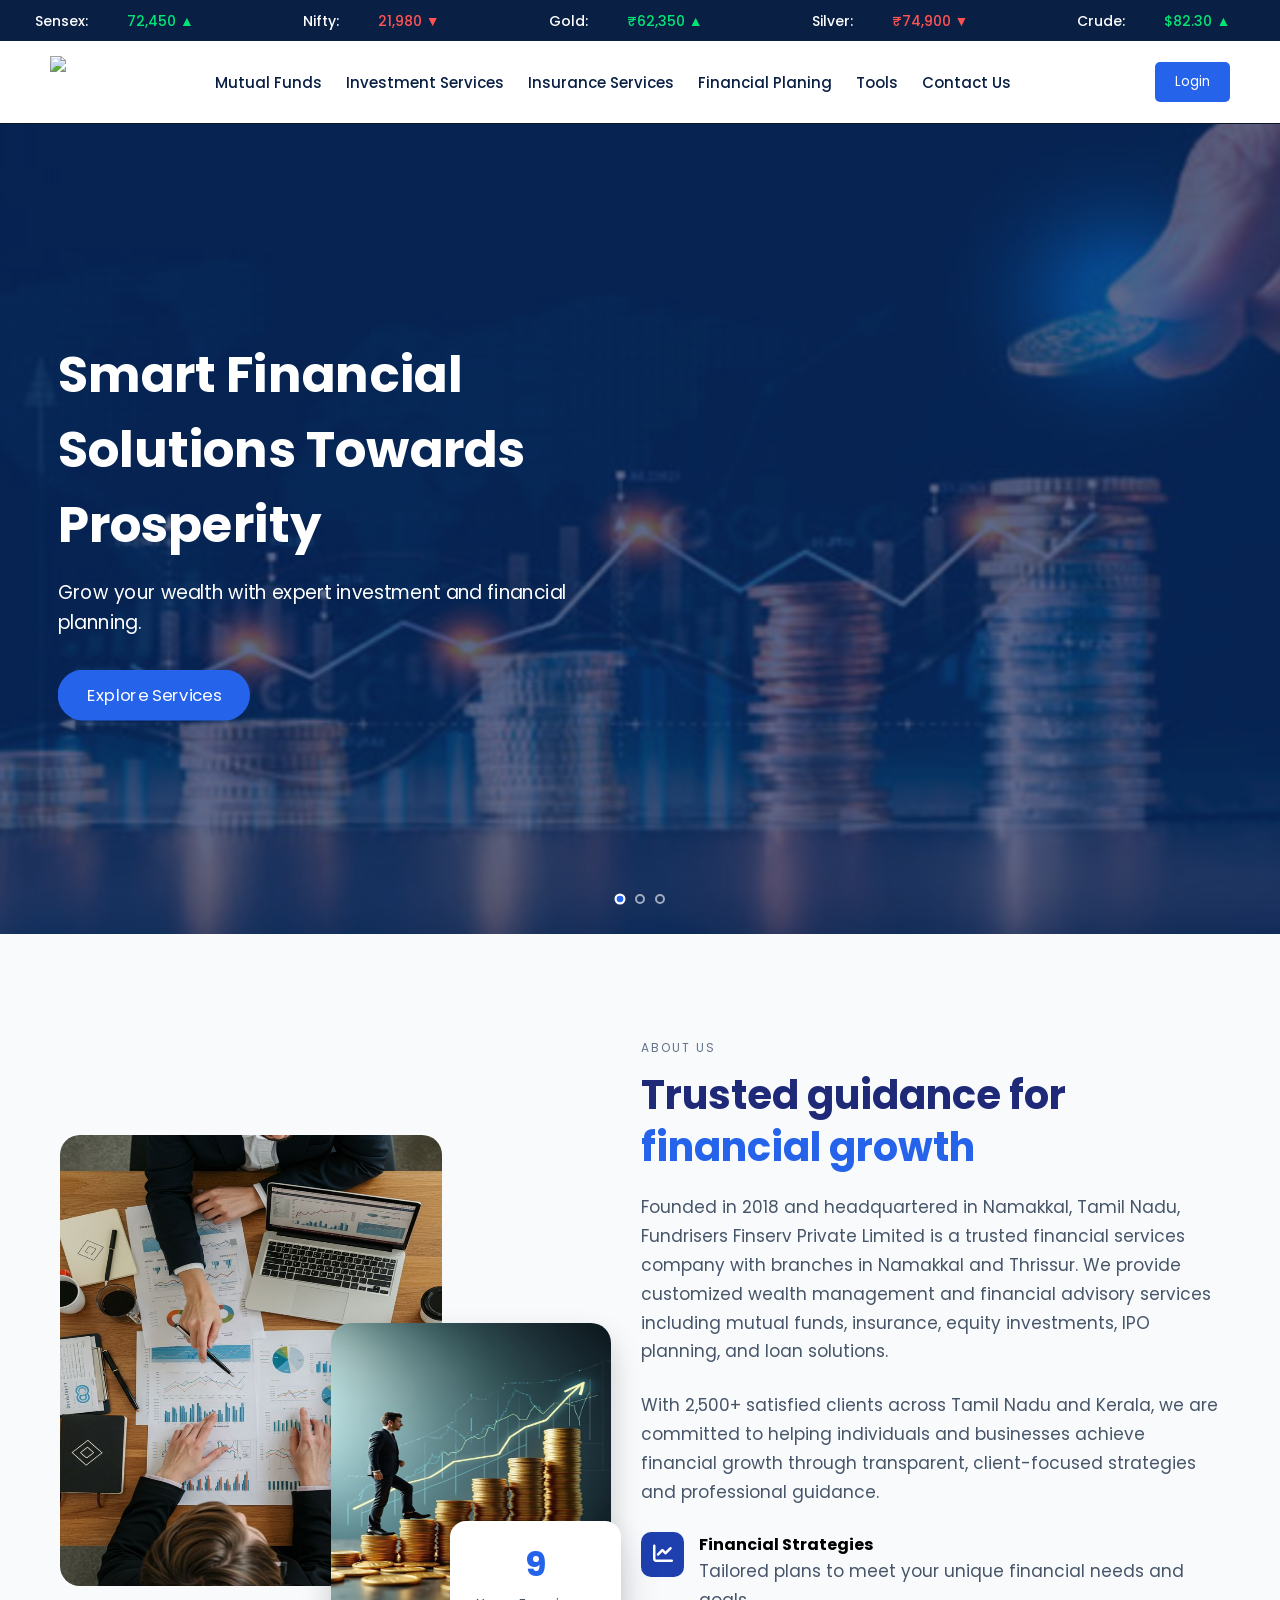
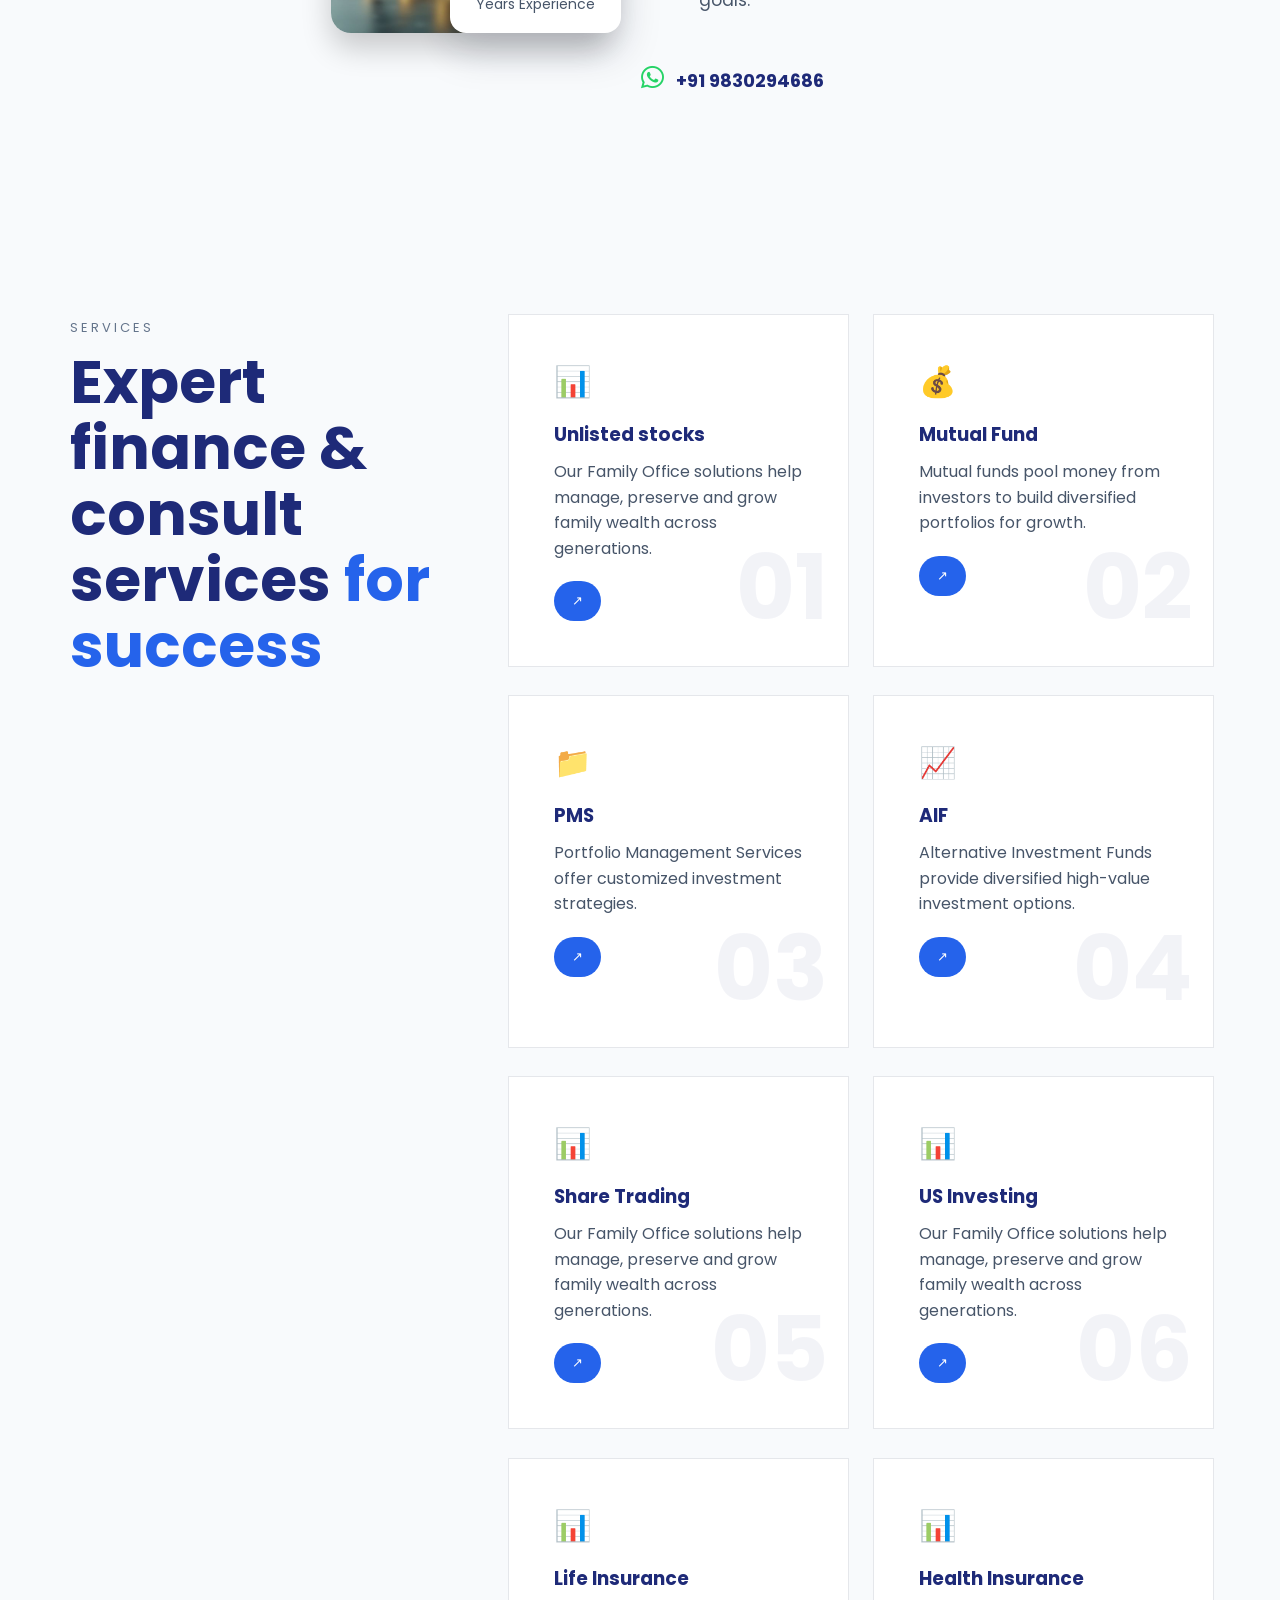
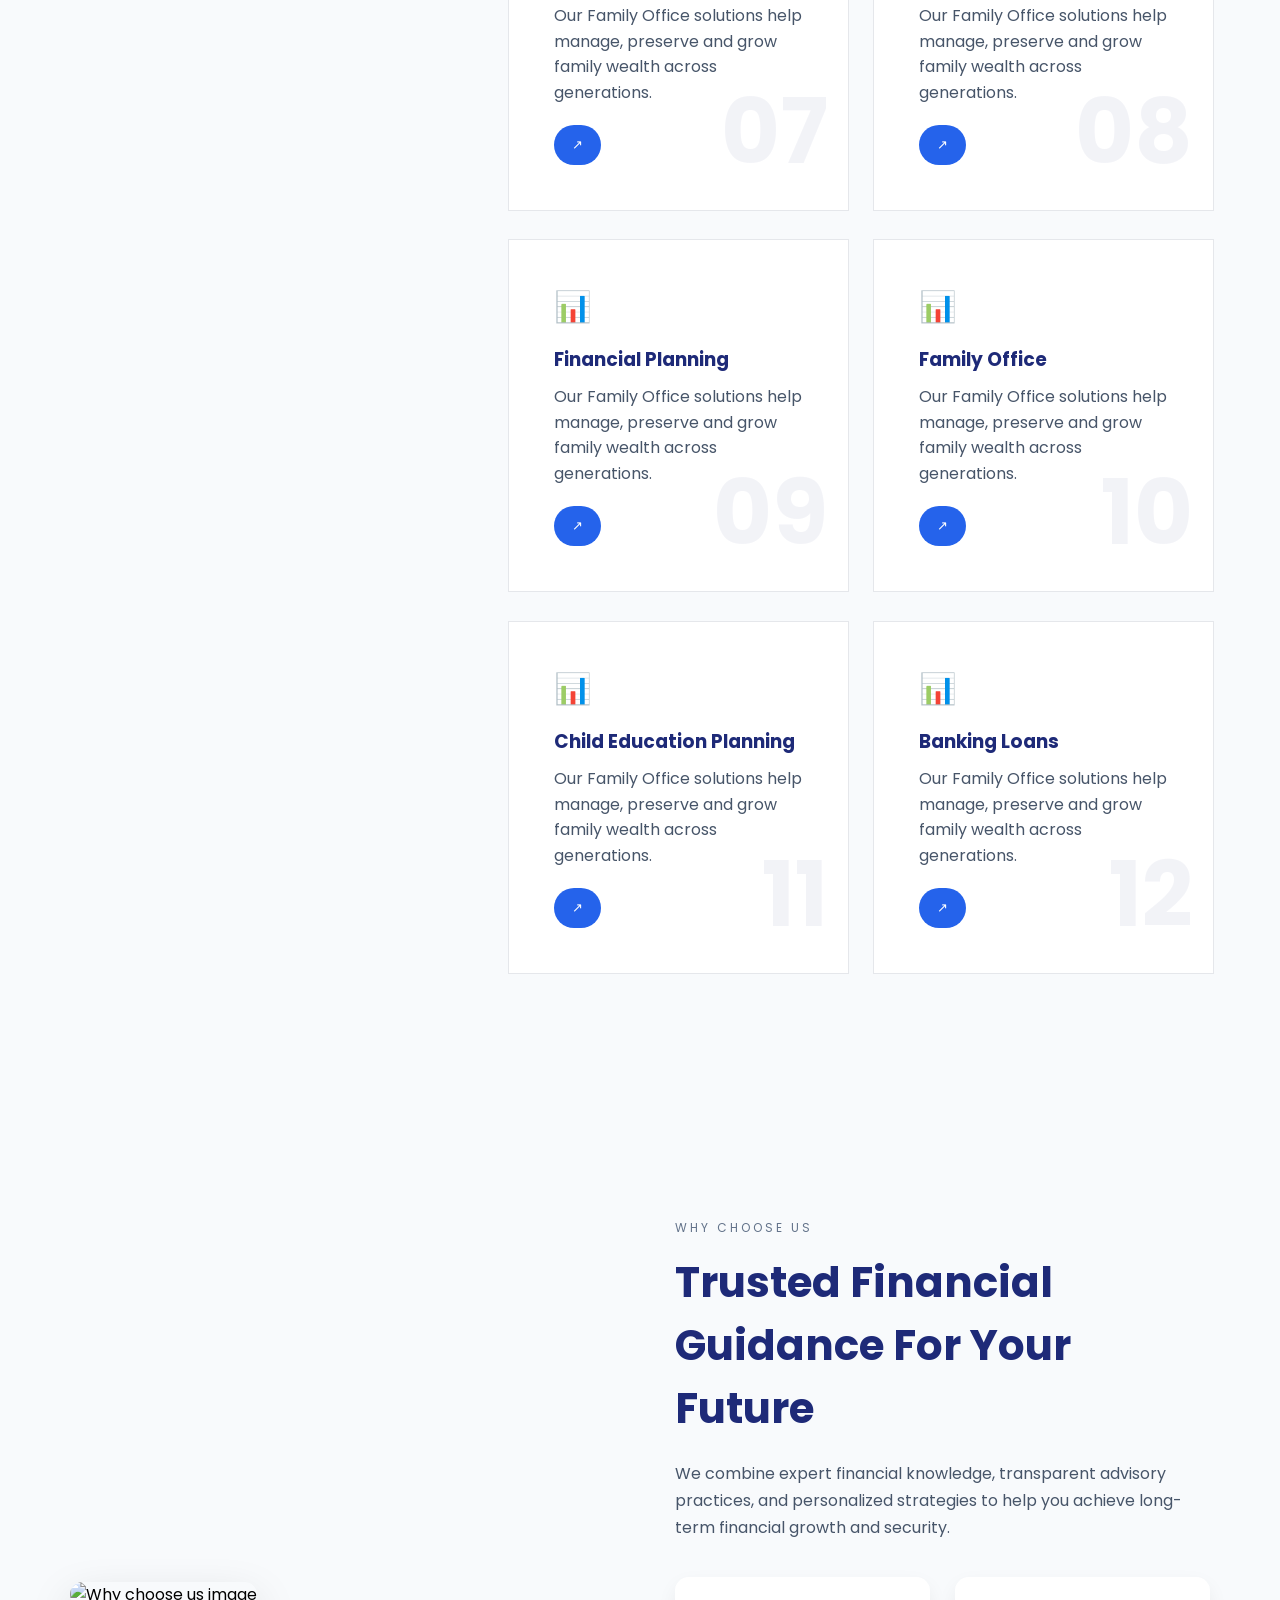
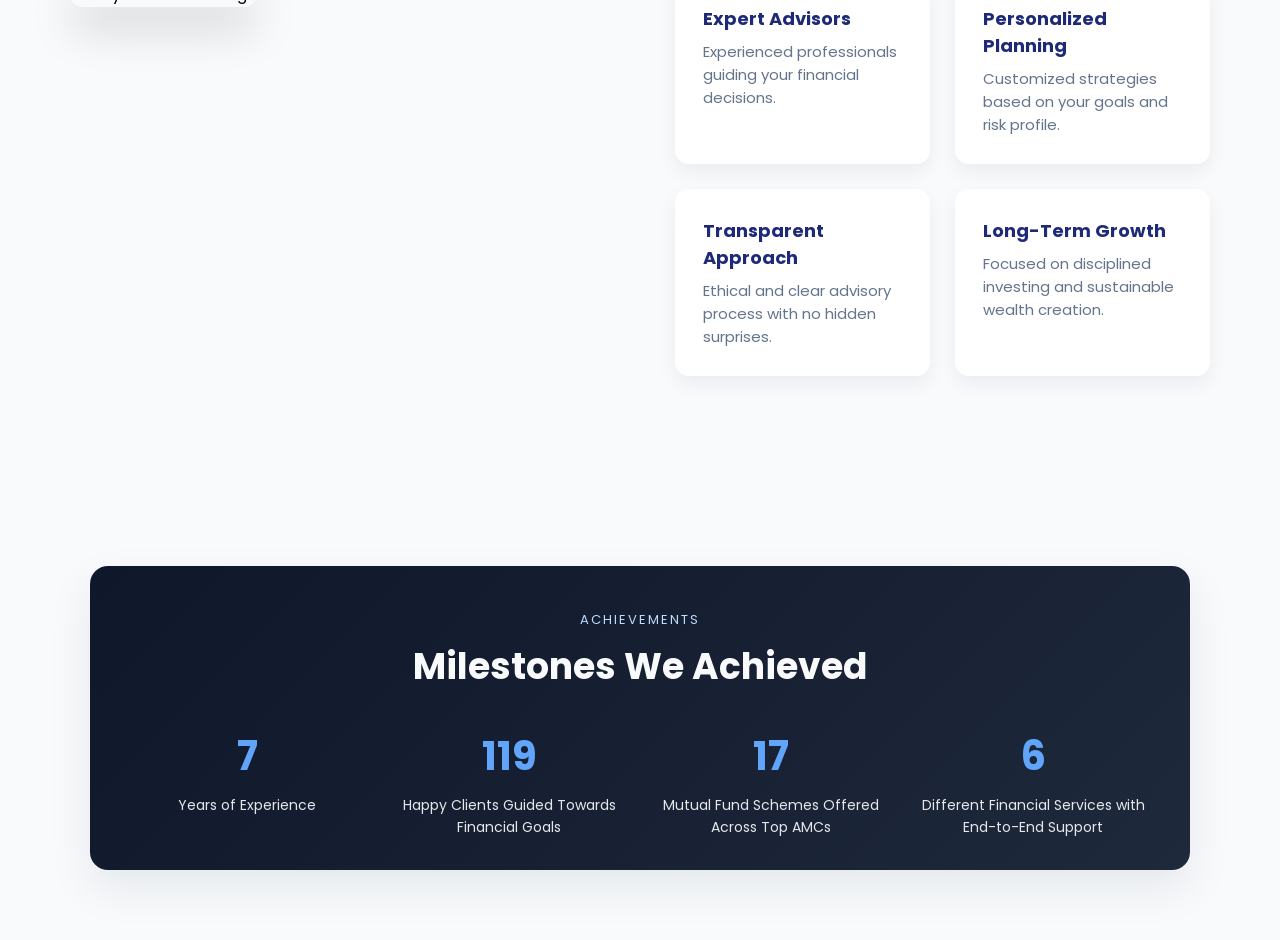
==== index.html @ d1e161f1 "assets folder" ====
<!DOCTYPE html>
<html lang="en">
<head>
    <meta charset="UTF-8">
    <meta name="viewport" content="width=device-width, initial-scale=1.0">
    <title>Fundrisers Finserv</title>

 
    <link href="https://fonts.googleapis.com/css2?family=Poppins:wght@300;400;600&family=Open+Sans:wght@300;400;600&display=swap" rel="stylesheet">

    
    <link rel="stylesheet" href="https://cdnjs.cloudflare.com/ajax/libs/font-awesome/6.5.1/css/all.min.css"/>
     <link rel="stylesheet" href="https://cdnjs.cloudflare.com/ajax/libs/font-awesome/6.5.1/css/all.min.css"/>

 <link href="https://unpkg.com/aos@2.3.1/dist/aos.css" rel="stylesheet">
    <link rel="stylesheet" href="assets/css/style.css">
    <link rel="stylesheet" href="assets/css/responsive.css">

</head>
<body>

<!-- COMMON NAVBAR -->
<div id="navbar"></div>

<!-- HERO SLIDER -->
<section class="hero-slider">

  <!-- Slide 1 -->
  <div class="slide active" style="background-image:url('assets/images/hero/hero1.jpg')">
    <div class="overlay"></div>
    <div class="hero-content">
      <h1>Smart Financial Solutions Towards Prosperity</h1>
      <p>Grow your wealth with expert investment and financial planning.</p>
      <div class="hero-btns">
        <button class="btn-primary">Explore Services</button>
      </div>
    </div>
  </div>

  <!-- Slide 2 -->
  <div class="slide" style="background-image:url('assets/images/hero/hero2.jpg')">
    <div class="overlay"></div>
    <div class="hero-content">
      <h1>Secure Your Financial Future</h1>
      <p>Professional guidance to secure your financial future.</p>
      <div class="hero-btns">
        <button class="btn-primary">Talk to Advisor</button>
      </div>
    </div>
  </div>

  <!-- Slide 3 -->
  <div class="slide" style="background-image:url('assets/images/hero/hero3.jpg')">
    <div class="overlay"></div>
    <div class="hero-content">
      <h1>Grow Your Wealth With Confidence</h1>
      <p>Trusted financial planning designed for long-term success.</p>
      <div class="hero-btns">
        <button class="btn-primary">Start Planning</button>
      </div>
    </div>
  </div>

  <!-- Slide indicators -->
  <div class="hero-indicators"></div>

</section>

                 <section class="about-home">

                        <div class="about-container">
                            <section class="about-modern">

                                 <div class="about-wrapper">

    <!-- LEFT IMAGES -->
                                    <div class="about-images fade-scroll">
                                        <img src="assets/images/about/about1.jpeg" class="img-main">
                                        <img src="assets/images/about/about22.jpeg" class="img-overlay">

                                        <div class="about-stats">
                                            <div class="stat-box">
                                                <h3 class="counter" data-target="12">0</h3>
                                                <p>Years Experience</p>
                                            </div>
                                        </div>
                                    </div>

                                            <!-- RIGHT CONTENT -->
                                <div class="about-content">

                                   <span class="about-tag">ABOUT US</span>

                                            <h2>
                                                Trusted guidance for 
                                                <span class="highlight">financial growth</span>
                                            </h2>

                                            <p>
                                               Founded in 2018 and headquartered in Namakkal, Tamil Nadu, Fundrisers Finserv Private Limited is a trusted financial services company with branches in Namakkal and Thrissur. We provide customized wealth management
                                               and financial advisory services including mutual funds, insurance, equity investments, IPO planning, and loan solutions.
                                            </p>
                                            <p>
                                                With 2,500+ satisfied clients across Tamil Nadu and Kerala, 
                                                we are committed to helping individuals and businesses achieve financial growth through transparent,
                                                 client-focused strategies and professional guidance.
                                            </p>

                                            <div class="about-feature">
                                                     <div class="icon">
                                                                <i class="fas fa-chart-line"></i>
                                                     </div>
                                                    <div>
                                                    <h4>Financial Strategies</h4>
                                                    <p>Tailored plans to meet your unique financial needs and goals.</p>
                                                    </div>
                                            </div>

                                            <div class="about-phone">
                                                <i class="fa-brands fa-whatsapp"></i>
                                                +91 9830294686
                                            </div>

                                            </div>

                                    </div>

                                 </section>


  

                                </div>

                         </section>

          <!-- SERVICES OVERVIEW SECTION -->
       <section class="services-split">

  <div class="services-container">

    <!-- LEFT TEXT -->
    <div class="services-left">
      <span class="tag">SERVICES</span>
      <h2>
        Expert finance & <br>
        consult services <span>for success</span>
      </h2>
    </div>

    <!-- RIGHT CARDS -->
    <div class="services-right">

      <div class="service-box">
        <div class="icon">📊</div>
        <h3>Unlisted stocks</h3>
        <p>Our Family Office solutions help manage, preserve and grow family wealth across generations.</p>
        <button class="arrow">↗</button>
        <span class="bg-number">01</span>
      </div>

      <div class="service-box">
        <div class="icon">💰</div>
        <h3>Mutual Fund</h3>
        <p>Mutual funds pool money from investors to build diversified portfolios for growth.</p>
        <button class="arrow">↗</button>
        <span class="bg-number">02</span>
      </div>

      <div class="service-box">
        <div class="icon">📁</div>
        <h3>PMS</h3>
        <p>Portfolio Management Services offer customized investment strategies.</p>
        <button class="arrow">↗</button>
        <span class="bg-number">03</span>
      </div>

      <div class="service-box">
        <div class="icon">📈</div>
        <h3>AIF</h3>
        <p>Alternative Investment Funds provide diversified high-value investment options.</p>
        <button class="arrow">↗</button>
        <span class="bg-number">04</span>
      </div>

       <div class="service-box fade-scroll">
        <div class="icon">📊</div>
        <h3>Share Trading</h3>
        <p>Our Family Office solutions help manage, preserve and grow family wealth across generations.</p>
        <button class="arrow">↗</button>
        <span class="bg-number">05</span>
      </div>

          <div class="service-box fade-scroll">
        <div class="icon">📊</div>
        <h3>US Investing</h3>
        <p>Our Family Office solutions help manage, preserve and grow family wealth across generations.</p>
        <button class="arrow">↗</button>
        <span class="bg-number">06</span>
      </div>
          
             <div class="service-box fade-scroll">
        <div class="icon">📊</div>
        <h3>Life Insurance</h3>
        <p>Our Family Office solutions help manage, preserve and grow family wealth across generations.</p>
        <button class="arrow">↗</button>
        <span class="bg-number">07</span>
      </div>
            
              <div class="service-box fade-scroll">
        <div class="icon">📊</div>
        <h3>Health Insurance</h3>
        <p>Our Family Office solutions help manage, preserve and grow family wealth across generations.</p>
        <button class="arrow">↗</button>
        <span class="bg-number">08</span>
      </div>
            
          <div class="service-box fade-scroll">
        <div class="icon">📊</div>
        <h3>Financial Planning</h3>
        <p>Our Family Office solutions help manage, preserve and grow family wealth across generations.</p>
        <button class="arrow">↗</button>
        <span class="bg-number">09</span>
      </div>
           
          <div class="service-box fade-scroll">
        <div class="icon">📊</div>
        <h3>Family Office</h3>
        <p>Our Family Office solutions help manage, preserve and grow family wealth across generations.</p>
        <button class="arrow">↗</button>
        <span class="bg-number">10</span>
      </div>
          
         <div class="service-box fade-scroll">
        <div class="icon">📊</div>
        <h3>Child Education Planning</h3>
        <p>Our Family Office solutions help manage, preserve and grow family wealth across generations.</p>
        <button class="arrow">↗</button>
        <span class="bg-number">11</span>
      </div>
        
        <div class="service-box fade-scroll">
        <div class="icon">📊</div>
        <h3>Banking Loans</h3>
        <p>Our Family Office solutions help manage, preserve and grow family wealth across generations.</p>
        <button class="arrow">↗</button>
        <span class="bg-number">12</span>
      </div>
        
        

    </div>

  </div>
</section>
<!--<section class="mini-services">

<h2>Our Services</h2>

<div class="mini-grid">

<div class="mini-card" onclick="openPopup('Investment Planning','We help you build long-term wealth strategies.','investment.html')">
<span class="icon">📈</span>
<h4>Investment</h4>
<span class="arrow">→</span>
</div>

<div class="mini-card" onclick="openPopup('Mutual Funds','Expert SIP and mutual fund portfolio guidance.','mutualfund.html')">
<span class="icon">💰</span>
<h4>Mutual Fund</h4>
<span class="arrow">→</span>
</div>

<div class="mini-card" onclick="openPopup('Insurance','Secure life and health coverage planning.','insurance.html')">
<span class="icon">🛡</span>
<h4>Insurance</h4>
<span class="arrow">→</span>
</div>

<div class="mini-card" onclick="openPopup('Tax Planning','Optimize taxes and maximize savings.','tax.html')">
<span class="icon">📊</span>
<h4>Tax</h4>
<span class="arrow">→</span>
</div>

</div>

</section> -->


<!-- POPUP 

<div id="servicePopup" class="popup">
  <div class="popup-box">
    <h3 id="popupTitle"></h3>
    <p id="popupText"></p>
    <a id="popupLink" href="#">View Details →</a>
    <button onclick="closePopup()">✕</button>
  </div>
</div>-->

             <section id="why-choose-us" class="why-section">

                <div class="why-container">

                  <!-- LEFT IMAGE -->
                 <div class="why-image unique-anim">
                               <img src="assets/images/why choose/why.jpg" alt="Why choose us image">
                </div>

                  <!-- RIGHT CONTENT -->
                  <div class="why-content fade-scroll">

                    <span class="why-tag">WHY CHOOSE US</span>

                    <h2>Trusted Financial Guidance For Your Future</h2>

                    <p class="why-intro">
                      We combine expert financial knowledge, transparent advisory practices,
                      and personalized strategies to help you achieve long-term financial growth
                      and security.
                    </p>

                    <div class="why-grid">

                      <div class="why-box fade-scroll">
                        <h3>Expert Advisors</h3>
                        <p>Experienced professionals guiding your financial decisions.</p>
                      </div>

                      <div class="why-box fade-scroll">
                        <h3>Personalized Planning</h3>
                        <p>Customized strategies based on your goals and risk profile.</p>
                      </div>

                      <div class="why-box fade-scroll">
                        <h3>Transparent Approach</h3>
                        <p>Ethical and clear advisory process with no hidden surprises.</p>
                      </div>

                      <div class="why-box fade-scroll">
                        <h3>Long-Term Growth</h3>
                        <p>Focused on disciplined investing and sustainable wealth creation.</p>
                      </div>

                    </div>

                  </div>

                </div>

        </section>
         <section class="achievements">

                <div class="achieve-container">

                  <span class="achieve-tag">ACHIEVEMENTS</span>
                  <h2>Milestones We Achieved</h2>

                  <div class="achieve-grid">

                    <div class="achieve-box">
                      <h3 class="counter" data-target="20">0</h3>
                      <p>Years of Experience</p>
                    </div>

                    <div class="achieve-box">
                      <h3 class="counter" data-target="350">0</h3>
                      <p>Happy Clients Guided Towards Financial Goals</p>
                    </div>

                    <div class="achieve-box">
                      <h3 class="counter" data-target="50">0</h3>
                      <p>Mutual Fund Schemes Offered Across Top AMCs</p>
                    </div>

                    <div class="achieve-box">
                      <h3 class="counter" data-target="15">0</h3>
                      <p>Different Financial Services with End-to-End Support</p>
                    </div>

                  </div>

                </div>

              </section>


<script src="assets/js/script.js"></script>
</body>
</html>
---- assets/css/style.css ----
@import url('https://fonts.googleapis.com/css2?family=Poppins:wght@300;400;500;600;700&display=swap');

 *{
    margin:0;
    padding:0;
    box-sizing:border-box;
    font-family:Poppins, sans-serif;
}

/* TOP HEADER */
/*.top-header{
    display:flex;
    justify-content:space-between;
    align-items:center;
    padding:10px 50px;
    background: linear-gradient(90deg, #1E2A78, #3B5998);
} */

/* MARKET TICKER */

.market-ticker{
  width:100%;
  background:#0A1F44;
  color:white;
  overflow:hidden;
  white-space:nowrap;
  position:sticky;
  top:0;
  z-index:9999;
}

.ticker-track{
  display:inline-block;
  padding:8px 0;
  animation:tickerMove 30s linear infinite;
}

.ticker-track span{
  margin:0 35px;
  font-size:14px;
  font-weight:500;
}

.up{
    color:#00e676;
}

.down{
    color:#ff5252;
}

/* Animation */
@keyframes tickerMove{
  from{ transform:translateX(0); }
  to{ transform:translateX(-50%); }
}


/* NAVBAR */
.navbar{
    font-family:'Poppins', sans-serif;
    display:flex;
  justify-content:space-between;
  align-items:center;
    padding:15px 50px;
   /* background:#0F172A; */
   background: white;
    border-bottom:1px solid #0B1220;
  color:#ffffff;
}

.logo img{
  height:52px;
  width:20px;
  display:block;
}

.menu-toggle{
    display:none;
    background:transparent;
    border:none;
    padding:0;
    font-size:22px;
    color:#0a1f44;
    cursor:pointer;
}

/* Menu Links */
.nav-links{
  list-style:none;
  display:flex;
  align-items:center;
  gap:24px;
  flex:1;
  justify-content:center;
}

.nav-links li{
  margin:0;
}

.nav-links a{
  text-decoration:none;
  color:#0a1f44;
  font-weight:500;
  font-size:15px;
  line-height:1;
  display:inline-flex;
  align-items:center;
  white-space:nowrap;
}

/* Hover Effect */
.nav-links a:hover{
    color:#2563EB;
}

/* Dropdown (Services, Tools, etc.) */
.nav-item-has-dropdown{
    position:relative;
}

.services-dropdown,
.tools-dropdown{
    position:absolute;
    top:100%;
    left:0;
    background:#ffffff;
    border:1px solid #e5e7eb;
    border-radius:6px;
    box-shadow:0 8px 20px rgba(0,0,0,0.08);
    list-style:none;
    padding:8px 0;
    min-width:220px;
    display:none;
    z-index:20;
}

.services-dropdown li,
.tools-dropdown li{
    padding:8px 16px;
    white-space:nowrap;
    font-size:14px;
    color:#1E2A78;
}

.services-dropdown li:hover,
.tools-dropdown li:hover{
    background:#F3F4F6;
}

.services-dropdown.open,
.tools-dropdown.open{
    display:block;
}

/* Show dropdown automatically on hover (desktop) */
.nav-item-has-dropdown:hover .services-dropdown,
.nav-item-has-dropdown:hover .tools-dropdown{
    display:block;
}

/* CTA Button */
.cta-btn{
    background:#2563EB;
    border:none;
    padding:10px 20px;
    color:white;
    border-radius:5px;
    cursor:pointer;
}

.cta-btn:hover{
    background:#1D4ED8;
}

.hero-slider{
    position:relative;
    height:90vh;
    overflow:hidden;
}

.slide{
    position:absolute;
    width:100%;
    height:100%;
    /* Cover full container */
    background-size:cover;
    background-position:center;
    background-repeat:no-repeat;
    opacity:0;
    transition:opacity 1s ease-in-out;
}

.slide.active{
    opacity:1;
    /* subtle zoom for active slide */
    animation: heroZoom 10s ease-out forwards;
}

/* Hero slide indicators */
.hero-indicators{
    position:absolute;
    bottom:30px;
    left:50%;
    transform:translateX(-50%);
    display:flex;
    gap:10px;
    z-index:5;
}

.indicator-dot{
    width:10px;
    height:10px;
    border-radius:50%;
    border:2px solid #ffffff;
    background:transparent;
    cursor:pointer;
    opacity:0.6;
    transition:background 0.3s ease, transform 0.3s ease, opacity 0.3s ease;
}

.indicator-dot.active{
    background:#2563EB;
    opacity:1;
    transform:scale(1.1);
}

/* Overlay */
.overlay{
    position:absolute;
    width:100%;
    height:100%;
    background:rgba(10,25,78,0.65);
}

/* Content */
.hero-content{
    position:absolute;
    top:50%;
    left:80px;
    transform:translateY(-50%);
    color:#fff;
    max-width:520px;
}

.hero-content h1{
    font-size:48px;
    margin-bottom:15px;
}

.hero-content p{
    font-size:18px;
    margin-bottom:30px;
    line-height:1.6;
}

/* Buttons */
.hero-btns button{
    padding:12px 28px;
    margin-right:15px;
    border-radius:30px;
    border:none;
    font-size:16px;
    cursor:pointer;
}

.btn-primary{
    background:#2563EB;
    color:#fff;
}

.btn-primary:hover{
    background:#1D4ED8;
}

.btn-outline{
    background:transparent;
    border:2px solid #fff;
    color:#fff;
}

/* Hero content entrance animations */
.slide .hero-content h1,
.slide .hero-content p,
.slide .hero-content .hero-btns{
    opacity:0;
    transform:translateY(10px);
}

.slide.active .hero-content h1{
    animation: heroFadeUp 0.7s ease-out 0.1s forwards;
}

.slide.active .hero-content p{
    animation: heroFadeUp 0.7s ease-out 0.25s forwards;
}

.slide.active .hero-content .hero-btns{
    animation: heroFadeUp 0.7s ease-out 0.4s forwards;
}

@keyframes heroFadeUp{
    from{
        opacity:0;
        transform:translateY(18px);
    }
    to{
        opacity:1;
        transform:translateY(0);
    }
}

@keyframes heroZoom{
    from{ transform:scale(1); }
    to{ transform:scale(1.04); }
}

/* About images subtle float animation */
@keyframes aboutFloat{
    0% { transform: translateY(0); }
    50% { transform: translateY(-10px); }
    100% { transform: translateY(0); }
}

@keyframes aboutFloatReverse{
    0% { transform: translateY(0); }
    50% { transform: translateY(8px); }
    100% { transform: translateY(0); }
}


/* Responsive */
@media(max-width:768px){
    .hero-content{
        left:30px;
        max-width:90%;
    }
    .hero-content h1{
        font-size:32px;
    }
}



/* ABOUT HOME SECTION */

.about-modern{
  padding:100px 60px;
  background:#F8FAFC;
}

.about-wrapper{
  display:flex;
  align-items:center;
  justify-content:space-between;
  gap:60px;
}

/* LEFT IMAGES */

.about-images{
  position:relative;
  width:45%;
}



.img-main{
  width: 382px;
  height: 451px;
  border-radius:20px;
    overflow:hidden;
    animation: aboutFloat 10s ease-in-out infinite;
}

.img-overlay{
  position:absolute;
  width:280px;
  height: 310px;
  bottom:-40px;
  right:-30px;
  border-radius:20px;
  box-shadow:0 15px 30px rgba(0,0,0,0.2);
    animation: aboutFloatReverse 10s ease-in-out infinite;
}

/* About images hover animation */
.about-images img{
    transition: transform .6s ease, box-shadow .6s ease;
}

.about-images img:hover{
    transform: scale(1.06);
    box-shadow:0 20px 40px rgba(0,0,0,0.25);
}
@keyframes fadeUp{
  from{
    opacity:0;
    transform:translateY(60px);
  }
  to{
    opacity:1;
    transform:translateY(0);
  }
}

.fade-scroll{
  opacity: 0;
  transform: translateY(30px);
  transition: opacity 0.5s ease-out, transform 0.5s ease-out;
}

.fade-scroll.show{
  opacity: 1;
  transform:translateY(0);
}

.about-images{
    animation:fadeUp 1s ease forwards;
}

.about-stats{
    position:absolute;
    right:-40px;
    bottom:-40px;
    background:#ffffff;
    padding:18px 26px;
    border-radius:16px;
    box-shadow:0 18px 40px rgba(15,23,42,0.18);
}

.stat-box{
    text-align:center;
}

.stat-box h3{
    font-size:34px;
    color:#2563EB;
    margin-bottom:4px;
}

.stat-box p{
    color:#475569;
    font-size:14px;
}
/* RIGHT CONTENT */

.about-content{
  width:50%;
}

.about-tag{
  font-size:12px;
  letter-spacing:2px;
    color:#64748B;
}

.about-content h2{
    font-size:40px;
    margin:10px 0 20px;
    line-height:1.3;
    color:#1E2A78;
}

.highlight{
    color:#2563EB;
}

.about-content p{
  color:#475569;
  font-size:17px;
  line-height:1.7;
  margin-bottom:25px;
}

/* FEATURE */

.about-feature{
  display:flex;
  gap:15px;
  margin-bottom:25px;
}

.about-feature .icon{
  width:45px;
  height:45px;
    background:#1E40AF;
  color:white;
  display:flex;
  align-items:center;
  justify-content:center;
  border-radius:10px;
    transition:background 0.3s ease, transform 0.3s ease, box-shadow 0.3s ease;
}

.about-feature .icon i{
    font-size:20px;
}

.about-feature:hover .icon{
    background:#2563EB;
    transform:translateY(-3px) scale(1.05);
    box-shadow:0 8px 18px rgba(37, 99, 235, 0.35);
}

/* PHONE */

.about-phone{
  font-weight:bold;
    color:#1E2A78;
  font-size:18px;
}

.about-phone i{
    color:#25D366;
    margin-right:8px;
    font-size:26px;
}

.about-phone:hover i{
    color:#22c35e;
    transform:scale(1.15);
    transition:color 0.25s ease, transform 0.25s ease;
}


@media(max-width:900px){
  .about-wrapper{
    flex-direction:column;
  }
  .about-images,
  .about-content{
    width:100%;
  }
  .img-overlay{
    position:relative;
    right:auto;
    bottom:auto;
    margin-top:20px;
    width:100%;
  }
}



/* SERVICES OVERVIEW */

.services-split{
  padding:120px 70px;
  background:#F8FAFC;        /* align with overall site background */
  min-height:100vh;            /* take up full viewport height */
  display:flex;
  align-items:stretch;
}

.services-container{
  display:flex;
  gap:60px;
  width:100%;
}

/* LEFT */

.services-left{
  width:35%;
  position:sticky;            /* keep heading fixed while services scroll */
  top:110px;                  /* adjust relative to navbar height */
  align-self:flex-start;
}

.services-left .tag{
  letter-spacing:3px;
  font-size:13px;
  color:#64748B;
}

.services-left h2{
  font-size:60px;
  line-height:1.1;
  margin-top:10px;
  color:#1E2A78;
}

.services-left h2 span{
  color:#2563EB;
}

/* RIGHT GRID */

.services-right{
  width:65%;
  display:grid;
  grid-template-columns:repeat(2, minmax(320px, 1fr));
  gap:28px;                   /* increase grid spacing */
  height:100%;                /* fill the services container height */
  grid-auto-rows:1fr;         /* rows share available height */
  align-content:stretch;      /* stretch rows to cover whole column */
}

.services-right::-webkit-scrollbar{
  display:none;               /* Chrome, Edge, Safari: hide inner scrollbar */
}

/* CARD */

.service-box{
  position:relative;
  width:341px;
  height:354px;
  padding:45px;
  background:#ffffff;
  border:1px solid #e5e7eb;
  border-radius:14px;
  transition: transform 0.35s cubic-bezier(0.22, 0.61, 0.36, 1),
      box-shadow 0.35s ease,
      border-color 0.35s ease,
      background-color 0.35s ease;
}

.services-right .service-box{
  opacity:0;
  transform: translateY(30px) scale(0.96);
  filter: blur(4px);
  border-radius:0;             /* remove rounded corners inside services grid */
  overflow:hidden;             /* needed for inner color fill animation */
  height:100%;                 /* each card fills its grid row */
}

.service-box:hover{
  transform:translateY(-10px);
  box-shadow:0 20px 45px rgba(15,23,42,0.22);
  border-color:rgba(37,99,235,0.5);
  background:#f9fbff;
}

/* ICON */

.service-box .icon{
  font-size:30px;
  margin-bottom:15px;
	transition: transform 0.35s ease, color 0.35s ease;
  position:relative;
  z-index:1;
}

/* TEXT */

.service-box h3{
  color:#1E2A78;
  margin-bottom:10px;
  position:relative;
  z-index:1;
}

.service-box p{
  color:#475569;
  line-height:1.6;
  position:relative;
  z-index:1;
}

/* ARROW */

.arrow{
  margin-top:20px;
  padding:10px 18px;
  border-radius:25px;
  border:none;
  background:#2563EB;        /* primary brand blue */
  color:white;
  cursor:pointer;
	transition: background-color 0.3s ease, transform 0.3s ease, box-shadow 0.3s ease;
  position:relative;
  z-index:1;
}

/* Services grid: inner color fill on hover (Prospullence-like) */

.services-right .service-box::before{
  content:"";
  position:absolute;
  inset:0;
  /* brand-themed blue fill */
  background:linear-gradient(135deg, #1E3A8A, #2563EB);
  transform:translateY(100%);
  transform-origin:bottom;
  transition:transform 0.4s cubic-bezier(0.22, 0.61, 0.36, 1);
  z-index:0;
}

.services-right .service-box:hover::before{
  transform:translateY(0);    /* color rises upward inside box */
}

.services-right .service-box:hover h3,
.services-right .service-box:hover p,
.services-right .service-box:hover .icon{
  color:#ffffff;
}

.services-right .service-box:hover .arrow{
  /* use primary blue on hover to match site theme */
  background:#2563EB;
}

/* Services scroll-in animation (Prospullence-style) */

.service-box.service-visible{
  animation: serviceFadeUp 0.6s cubic-bezier(0.22, 0.61, 0.36, 1) forwards;
  animation-delay: calc(var(--service-index, 0) * 0.12s);
}

@keyframes serviceFadeUp{
  0%{
    opacity:0;
    transform:translate3d(0, 20px, 0) scale(0.98);
    filter:blur(2px);
  }
  100%{
    opacity:1;
    transform:translate3d(0, 0, 0) scale(1);
    filter:blur(0);
  }
}

.service-box:hover .icon{
	transform: translateY(-4px) scale(1.05);
}

.service-box:hover .arrow{
  background:#1D4ED8;         /* slightly darker on hover, like primary buttons */
	transform: translateX(4px);
	box-shadow:0 10px 22px rgba(37,99,235,0.35);
}

/* BIG BACKGROUND NUMBER */

.bg-number{
  position:absolute;
  right:20px;
  bottom:10px;
  font-size:90px;
  color:#1E2A78;              /* brand navy, very low opacity */
  opacity:.05;
  font-weight:bold;
}


/* HOME SERVICES SECTION (index.html) */

.services-pro{
  padding:80px 60px;
  background:#F8FAFC;
}

.services-title{
  font-size:36px;
  color:#1E2A78;
  text-align:center;
  margin-bottom:32px;
}

.services-grid{
  display:grid;
  grid-template-columns:repeat(3,1fr);
  gap:28px;
}

.service-card{
  position:relative;
  
  padding:28px 24px;
  background:#ffffff;
  border-radius:16px;
  border:1px solid #e5e7eb;
  box-shadow:0 12px 30px rgba(15,23,42,0.06);
  transition: transform 0.3s cubic-bezier(0.22, 0.61, 0.36, 1),
      box-shadow 0.3s ease,
      border-color 0.3s ease,
      background-color 0.3s ease;
}

.service-card:hover{
  transform:translateY(-10px);
  box-shadow:0 20px 45px rgba(15,23,42,0.22);
  border-color:rgba(37,99,235,0.5);
  background:#f9fbff;
}

.service-icon{
  width:52px;
  height:52px;
  border-radius:18px;
  background:rgba(37,99,235,0.08);
  color:#2563EB;
  display:flex;
  align-items:center;
  justify-content:center;
  font-size:22px;
  margin-bottom:18px;
	transition: transform 0.3s ease, box-shadow 0.3s ease, background-color 0.3s ease;
}

.service-card h3{
  color:#1E2A78;
  font-size:20px;
  margin-bottom:8px;
}

.service-card p{
  color:#555;
  font-size:15px;
  line-height:1.6;
}

.service-card:hover .service-icon{
  transform: translateY(-4px) scale(1.05);
  background:rgba(37,99,235,0.12);
  box-shadow:0 10px 24px rgba(37,99,235,0.30);
}

.service-card .arrow{
  margin-top:18px;
  padding:9px 16px;
  border-radius:999px;
  border:none;
  background:#0f172a;
  color:#ffffff;
  cursor:pointer;
  font-size:14px;
  transition: background-color 0.3s ease, transform 0.3s ease, box-shadow 0.3s ease;
}

.service-card:hover .arrow{
  background:#2563EB;
  transform: translateX(4px);
  box-shadow:0 10px 22px rgba(37,99,235,0.35);
}
/* WHY CHOOSE US */

.why-section{
  padding:120px 70px;
  background:#F8FAFC;              /* match global light background */
}

.why-container{
  display:grid;
  grid-template-columns:1fr 1fr;
  gap:70px;
  align-items:center;
}

/* IMAGE */

.why-image img{
  width:100%;
  border-radius:18px;
  box-shadow:0 20px 40px rgba(0,0,0,0.12);
}

/* TEXT */

.why-tag{
  letter-spacing:3px;
  font-size:12px;
  color:#64748B;
}

.why-content h2{
  font-size:42px;
  margin:12px 0 20px;
  color:#1E2A78;                   /* brand navy heading */
}

.why-intro{
  color:#475569;                   /* same body tone as about section */
  margin-bottom:35px;
  line-height:1.7;
}

/* GRID */

.why-grid{
  display:grid;
  grid-template-columns:1fr 1fr;
  gap:25px;
}

/* BOX */

.why-box{
  background:#ffffff;
  padding:28px;
  border-radius:14px;
  box-shadow:0 8px 20px rgba(15,23,42,0.06);
  transition:.35s ease;
}

.why-box:hover{
  transform:translateY(-6px);
  box-shadow:0 18px 35px rgba(15,23,42,0.14);
}

.why-box h3{
  margin-bottom:8px;
  font-size:18px;
  color:#1E2A78;
}

.why-box p{
  color:#64748B;
  font-size:15px;
}

/* SCROLL ANIMATION */

.fade-scroll{
  opacity:0;
  transform:translateY(40px);
  transition:all .8s ease;
}

.fade-scroll.show{
  opacity:1;
  transform:translateY(0);
}

/* INITIAL STATE */

.unique-anim{
  opacity:0;
  transform:translateY(80px) rotate(-2deg);
  transition:all 1s cubic-bezier(.22,1,.36,1);
}

/* WHEN SCROLLED INTO VIEW */

.unique-anim.show{
  opacity:1;
  transform:translateY(0) rotate(0deg);
}

/* IMAGE STYLE */

.unique-anim img{
  width:100%;
  border-radius:18px;
  box-shadow:0 20px 45px rgba(0,0,0,0.18);
  transition:transform .6s ease, box-shadow .6s ease;
}

/* HOVER EFFECT */

.unique-anim:hover img{
  transform:scale(1.05) rotate(1deg);
  box-shadow:0 30px 60px rgba(0,0,0,0.25);
}

/* FLOATING EFFECT */

.unique-anim.show img{
  animation:floatImage 4s ease-in-out infinite;
}

@keyframes floatImage{
  0%,100%{ transform:translateY(0); }
  50%{ transform:translateY(-12px); }
}




.achievements{
  background:#F8FAFC;           /* match site light background */
  color:#0F172A;
  padding:70px 70px;            /* reduced vertical height */
  text-align:center;
}

.achieve-container{
  max-width:1100px;             /* reduce overall width */
  margin:0 auto;
  background:linear-gradient(135deg, #0F172A, #1E293B); /* dark navy-blue card background */
  border-radius:18px;
  padding:40px 40px 32px;
  box-shadow:0 18px 45px rgba(15,23,42,0.08);
  color:#E5E7EB;                /* default light text on dark card */
}

.achieve-tag{
  color:#BFDBFE;                /* soft light blue accent on dark */
  letter-spacing:2px;
  font-size:13px;
}

.achievements h2{
  font-size:36px;
  margin:8px 0 32px;            /* tighter spacing */
  color:#F9FAFB;                /* near-white heading for contrast on dark */
}

.achieve-grid{
  display:grid;
  grid-template-columns:repeat(4,1fr);
  gap:28px;
}

.achieve-box h3{
  font-size:40px;
  margin-bottom:8px;
  font-weight:700;
  color:#60A5FA;                /* bright blue numbers on dark */
}

.achieve-box p{
  color:#E5E7EB;                /* light body text for readability */
  line-height:1.6;
  font-size:14px;
}

/* MOBILE */

@media(max-width:900px){
  .achievements{
    padding:60px 30px;
  }
  .achieve-grid{
    grid-template-columns:1fr 1fr;
  }
}

@media(max-width:600px){
  .achievements{
    padding:50px 20px;
  }
  .achieve-grid{
    grid-template-columns:1fr;
  }
}

 
/*.mini-services{
  padding:80px;
  text-align:center;
}

.mini-grid{
  display:grid;
  grid-template-columns:repeat(auto-fit,minmax(180px,1fr));
  gap:20px;
  margin-top:40px;
}

.mini-card{
  background:#f1f5f9;
  padding:28px;
  border-radius:14px;
  cursor:pointer;
  transition:.3s ease;
  position:relative;
}

.mini-card:hover{
  transform:translateY(-6px);
  box-shadow:0 12px 25px rgba(0,0,0,0.12);
  background:white;
}

.icon{
  font-size:32px;
  display:block;
  margin-bottom:10px;
}

.arrow{
  position:absolute;
  right:18px;
  bottom:18px;
  opacity:.6;
}*/

/* POPUP */

/*.popup{
  position:fixed;
  inset:0;
  background:rgba(0,0,0,.5);
  display:none;
  align-items:center;
  justify-content:center;
}

.popup-box{
  background:white;
  padding:40px;
  border-radius:18px;
  width:380px;
  position:relative;
}

.popup-box button{
  position:absolute;
  top:12px;
  right:12px;
  border:none;
  background:none;
  font-size:18px;
  cursor:pointer;
}*/
---- assets/css/responsive.css ----
/* Global layout tweaks for tablets */
@media (max-width: 1024px) {
    .top-header {
        padding: 8px 24px;
    }

    .navbar {
        padding: 10px 24px;
    }

    .hero-slider {
        height: 80vh;
    }

    .hero-content {
        left: 50px;
        max-width: 460px;
    }

    .hero-content h1 {
        font-size: 38px;
    }
}

/* Services grid – existing rules */
@media (max-width: 992px) {
    .services-grid {
        grid-template-columns: repeat(2, 1fr);
    }
}

@media (max-width: 600px) {
    .services-grid {
        grid-template-columns: 1fr;
    }
}

/* Services split: stack and remove internal scroll on smaller screens */
@media (max-width: 992px) {
    .services-split {
        padding: 80px 24px;
        min-height:auto;
        display:block;
    }

    .services-container {
        display:block;
    }

    .services-left {
        width:100%;
        position:static;
        margin-bottom:24px;
    }

    .services-right {
        width:100%;
        max-height:none;
        overflow:visible;
        padding-right:0;
        grid-template-columns:1fr; /* single column on tablet/mobile */
    }
}

/* (process-section styles removed as the section is no longer used) */

/* Tablet and down: stack header and make nav more compact */
@media (max-width: 768px) {
    .top-header {
        flex-direction: column;
        align-items: flex-start;
        gap: 8px;
        padding: 10px 16px;
    }

    .contact-info span {
        display: block;
        margin: 2px 0;
        font-size: 13px;
    }

    .navbar {
        padding: 10px 16px;
        background: transparent;
        border-bottom: none;
        position: relative;
        display: block; /* override desktop flex */
    }

    .menu-toggle {
        display: flex;
        align-items: center;
        justify-content: center;
        width: 32px;
        height: 32px;
        background: transparent;
        border: none;
        color: #0a1f44;
        position: absolute;
        top: 10px;
        right: 16px;
    }

    .menu-toggle:hover {
        background: transparent;
        color: #0a1f44;
    }

    .nav-links {
        position: relative;
        width: 100%;
        margin-top: 44px; /* below logo + toggle */
        display: flex;
        flex-direction: column;
        gap: 4px;
        max-height: 0;
        overflow: hidden;
        opacity: 0;
        transform: translateY(-8px);
        transition: max-height 0.3s ease, opacity 0.3s ease, transform 0.3s ease;
        background: rgba(255, 255, 255, 0.18);
        -webkit-backdrop-filter: blur(12px);
        backdrop-filter: blur(12px);
        border-radius: 10px;
        padding: 6px 10px;
    }

    .nav-links.open {
        max-height: 600px;
        opacity: 1;
        transform: translateY(0);
    }

    .nav-links li {
        margin: 0;
    }

    .nav-links a {
        display: block;
        padding: 6px 0;
        white-space: normal;
    }

    /* Mobile dropdown behavior for Services/Tools inside slide-down menu */
    .nav-item-has-dropdown {
        position: static;
    }

    .services-dropdown,
    .tools-dropdown {
        position: static;
        background: transparent;
        border: none;
        box-shadow: none;
        padding: 4px 0 6px 12px;
        margin-top: 2px;
    }

    .services-dropdown li,
    .tools-dropdown li {
        white-space: normal;
    }

    .cta-btn {
        width: 100%;
        margin-top: 12px;
        padding: 10px 0;
        border-radius: 6px;
        display: none;
        text-align: center;
    }

    .nav-links.open + .cta-btn {
        display: block; /* appears as last item under dropdown */
    }

    .hero-slider {
        height: 75vh;
    }

    .hero-content {
        left: 24px;
        right: 24px;
        max-width: 100%;
    }

    .hero-content h1 {
        font-size: 30px;
    }

    .hero-content p {
        font-size: 15px;
    }

    .nav {
        font-size: 26px;
    }

    /* About section – mobile layout */
    .about-modern {
        padding: 60px 24px;
    }

    .about-wrapper {
        flex-direction: column;
        gap: 32px;
    }

    .about-images {
        width: 100%;
        display: flex;
        justify-content: center;
    }

    .about-images .img-main {
        width: 100%;
        max-width: 380px;
        height: auto;
    }

    /* Show only one image on mobile */
    .about-images .img-overlay {
        display: none;
    }

    .about-content {
        width: 100%;
    }

    .about-stats {
        position: static;
        margin-top: 20px;
        align-self: flex-start;
    }
}

/* Small phones */
@media (max-width: 480px) {
    .hero-slider {
        height: 70vh;
    }

    .hero-content {
        left: 16px;
        right: 16px;
        text-align: left;
    }

    .hero-content h1 {
        font-size: 24px;
    }

    .hero-content p {
        font-size: 14px;
    }

    .hero-btns {
        display: flex;
        flex-direction: column;
        gap: 10px;
    }

    .hero-btns button {
        width: 100%;
    }

    .social-icons {
        gap: 8px;
    }

    .social-icons a {
        width: 30px;
        height: 30px;
    }
}


/* MOBILE */

@media(max-width:1000px){
  .why-container{
    grid-template-columns:1fr;
  }
  .why-grid{
    grid-template-columns:1fr;
  }
}

/* MOBILE */

@media(max-width:900px){
  .achieve-grid{
    grid-template-columns:1fr 1fr;
  }
}

@media(max-width:600px){
  .achieve-grid{
    grid-template-columns:1fr;
  }
}


/* MOBILE */

@media(max-width:900px){
  .achieve-grid{
    grid-template-columns:1fr 1fr;
  }
}

@media(max-width:600px){
  .achieve-grid{
    grid-template-columns:1fr;
  }
}
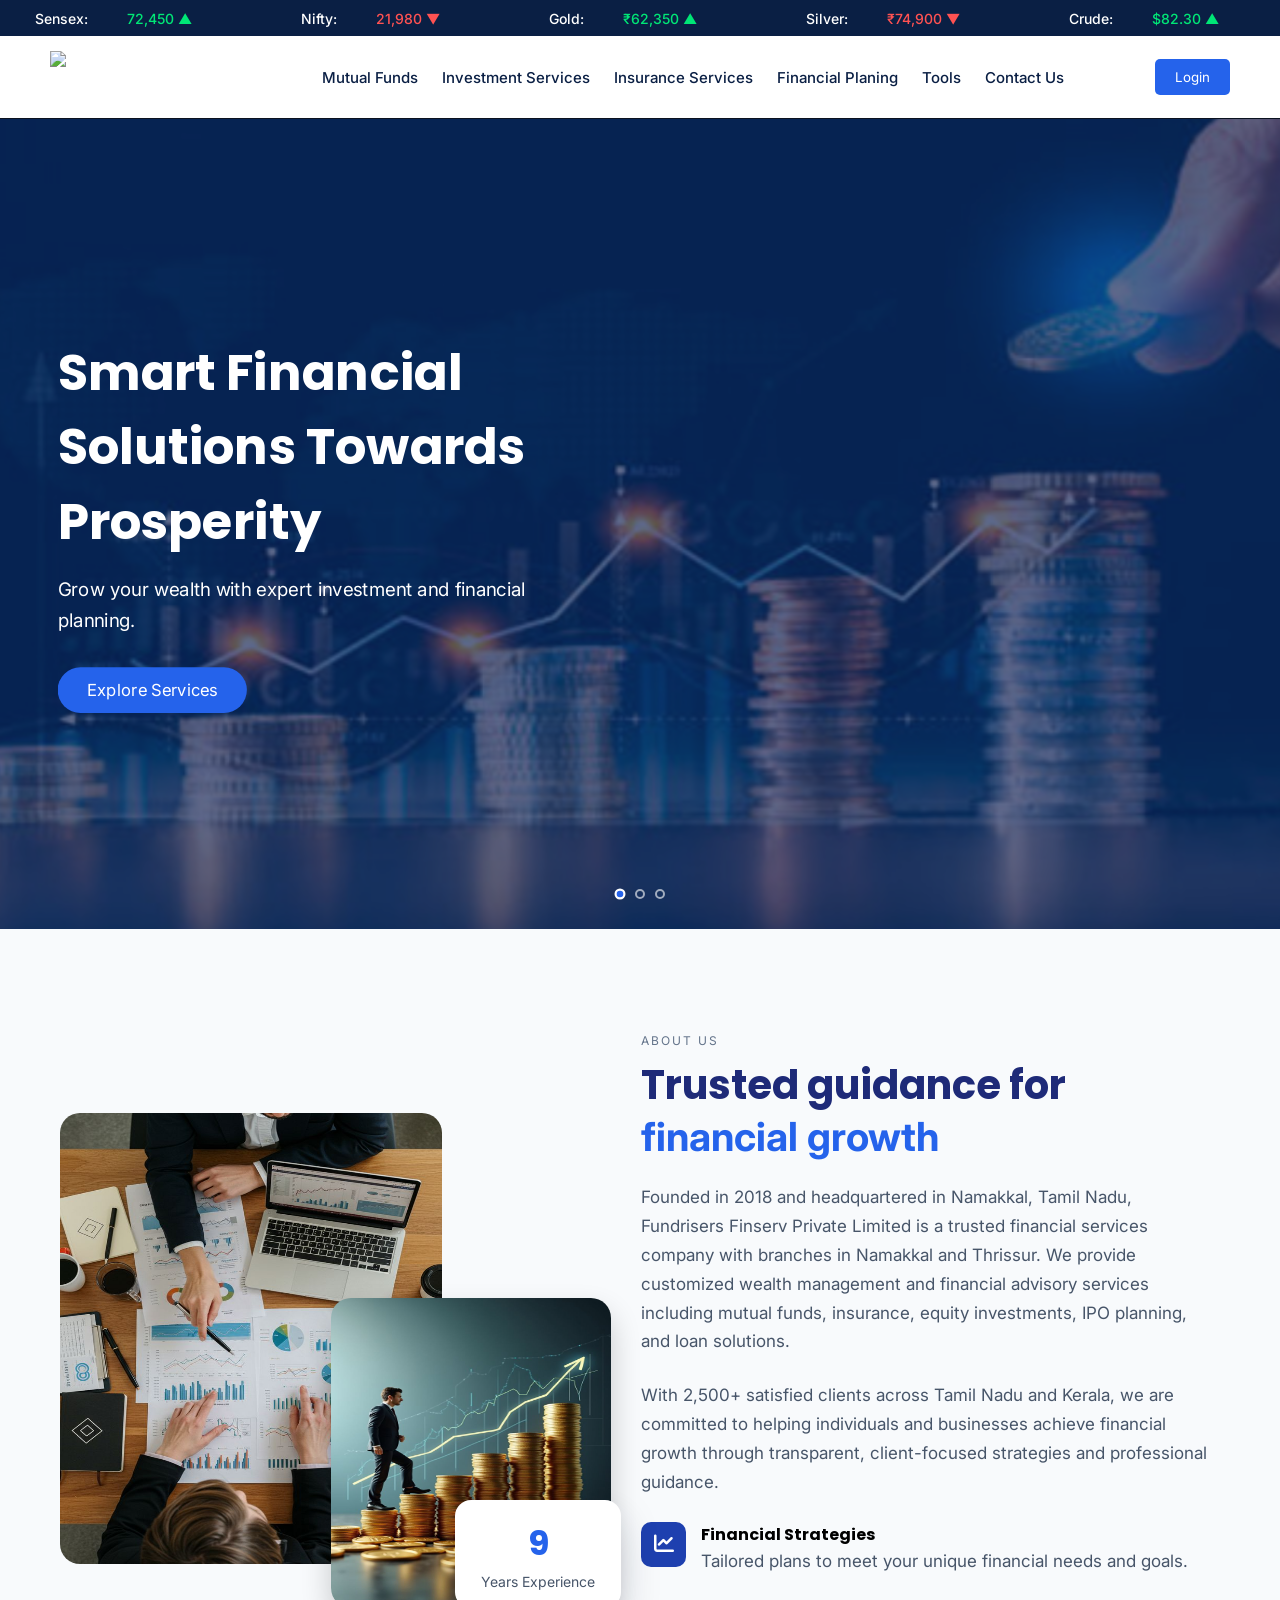
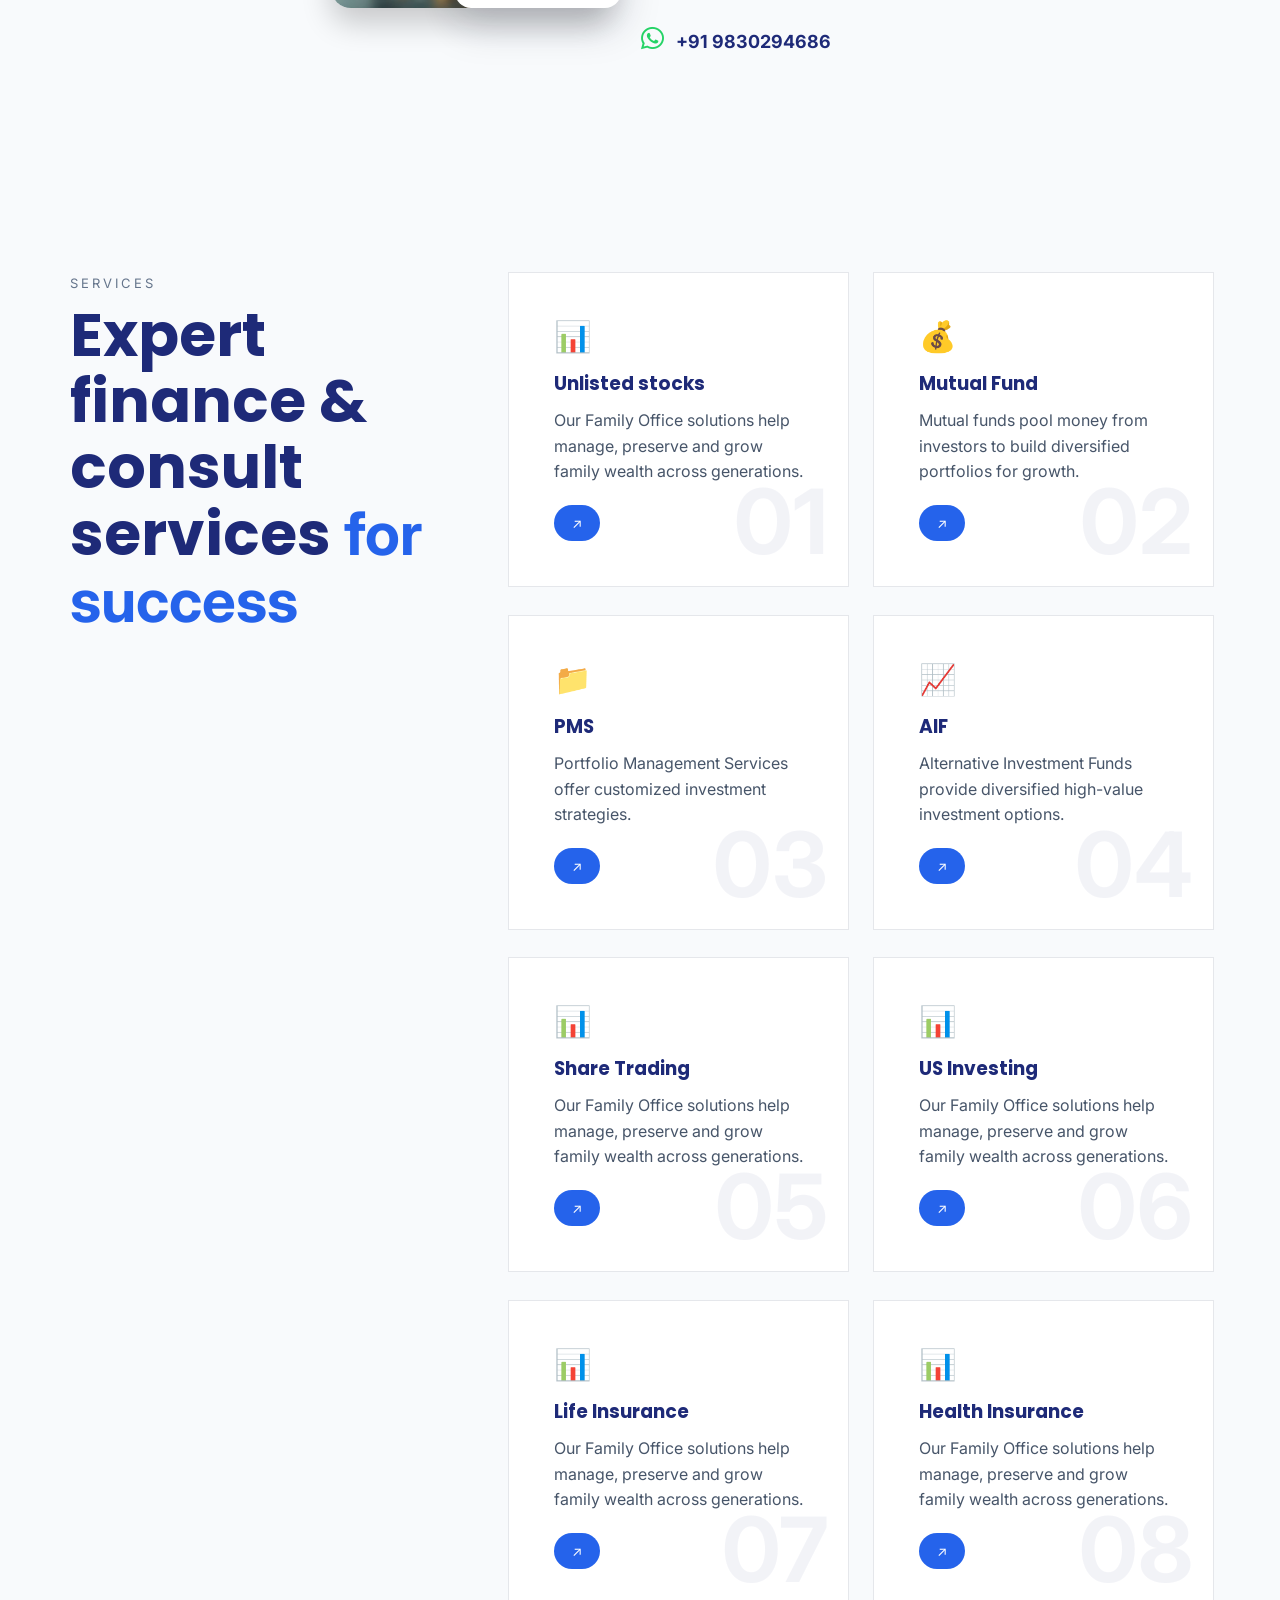
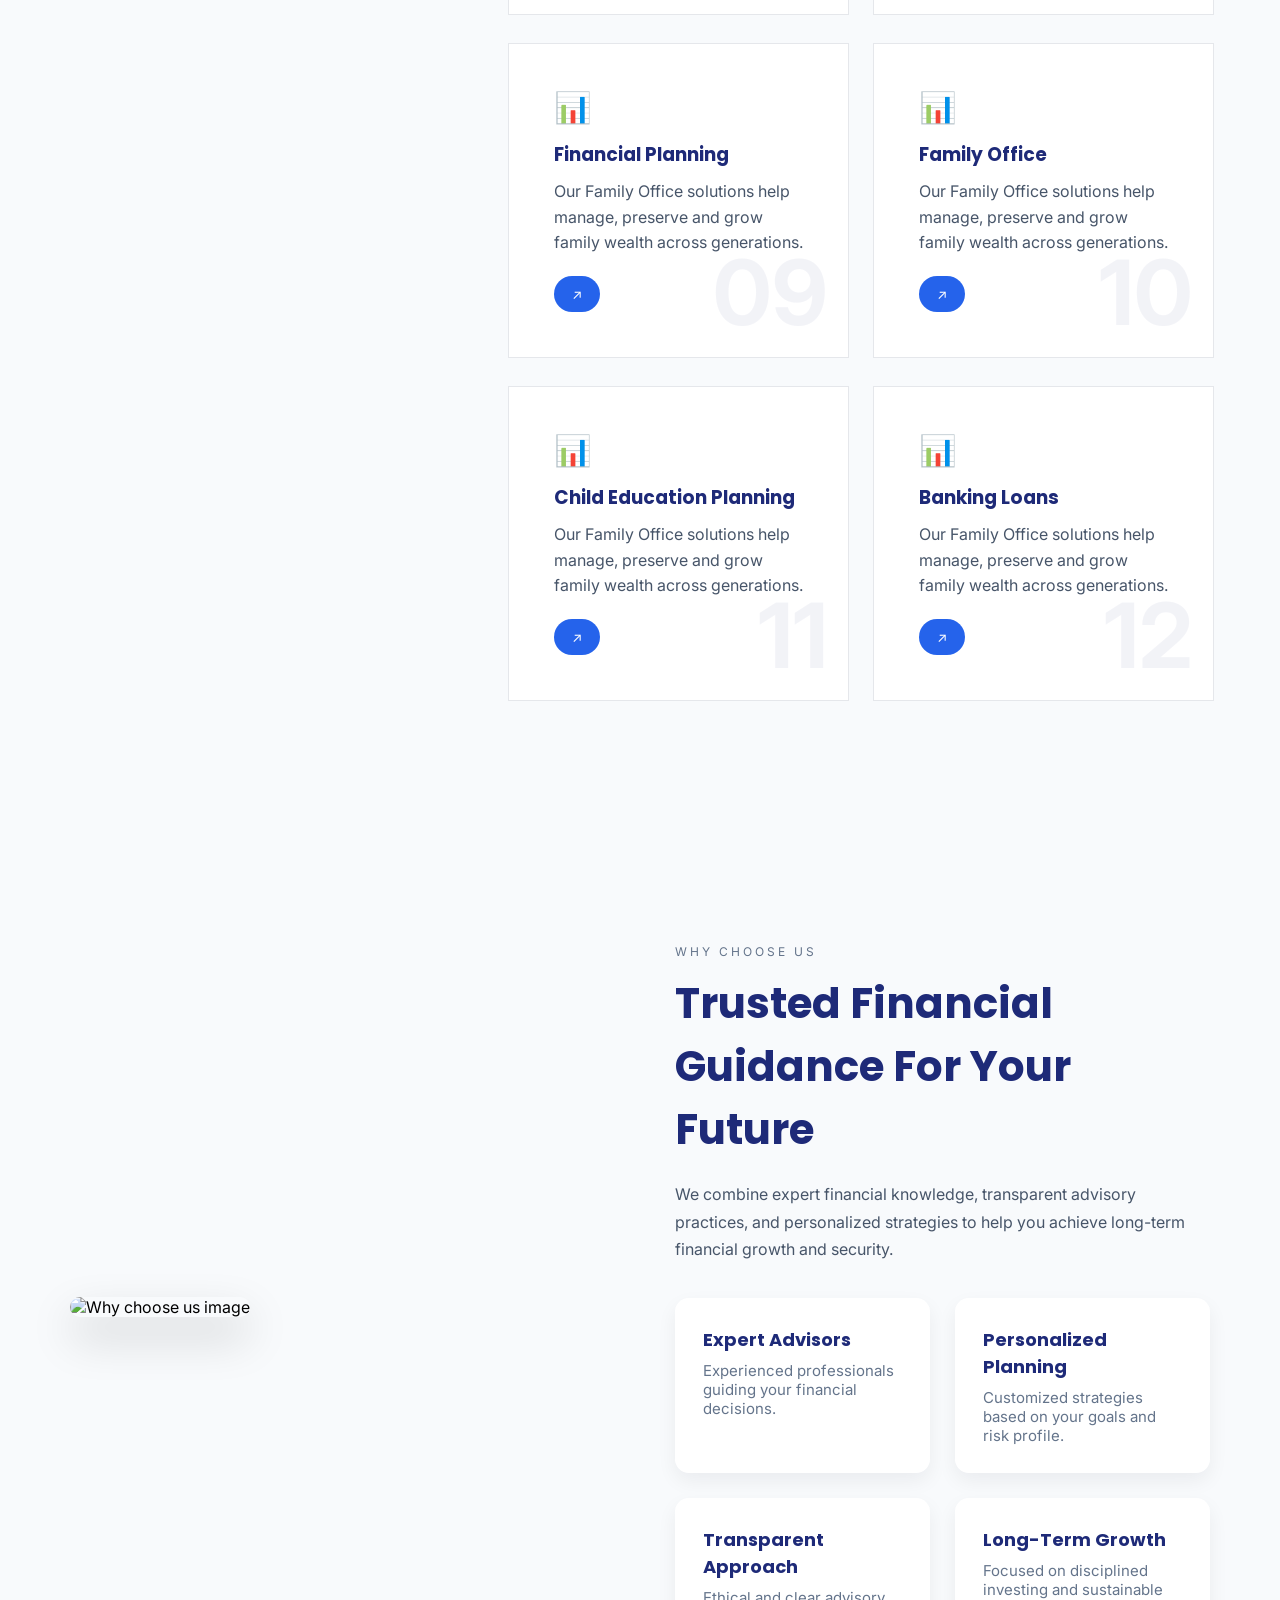
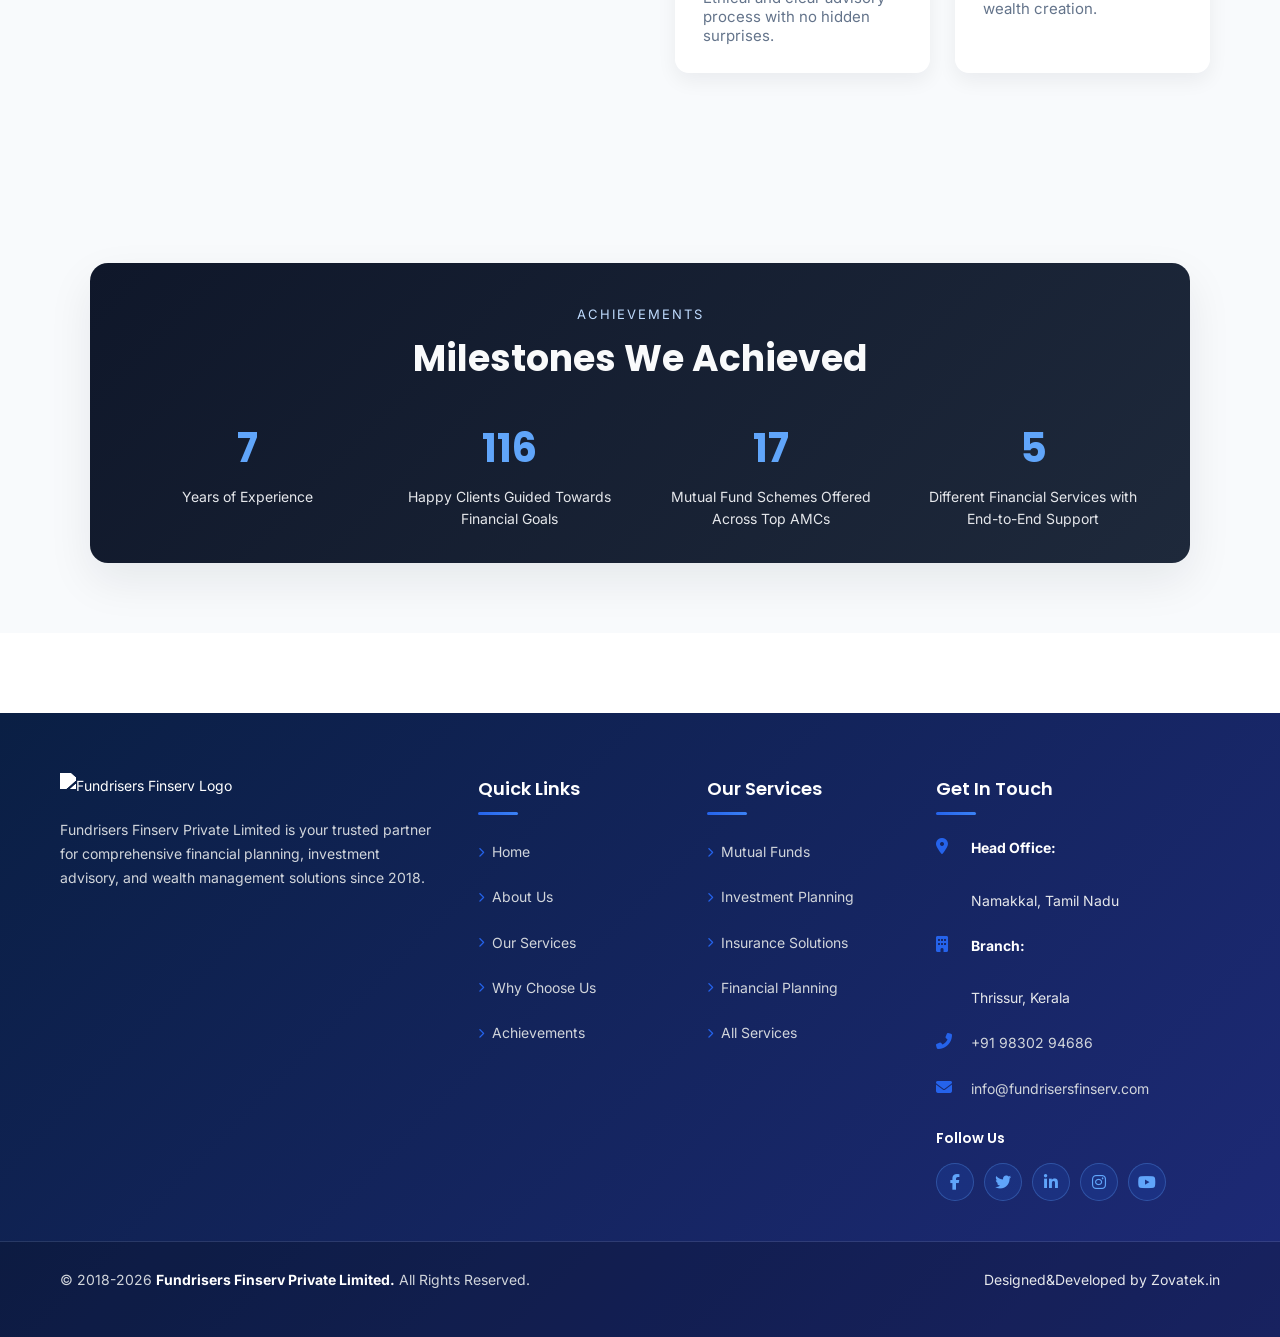
==== commit 55666e04: "added animation and font updates" ====
--- a/index.html
+++ b/index.html
@@ -5,8 +5,11 @@
     <meta name="viewport" content="width=device-width, initial-scale=1.0">
     <title>Fundrisers Finserv</title>
 
- 
-    <link href="https://fonts.googleapis.com/css2?family=Poppins:wght@300;400;600&family=Open+Sans:wght@300;400;600&display=swap" rel="stylesheet">
+    <!-- Preconnect for faster Google Fonts loading -->
+    <link rel="preconnect" href="https://fonts.googleapis.com">
+    <link rel="preconnect" href="https://fonts.gstatic.com" crossorigin>
+    <link href="https://fonts.googleapis.com/css2?family=Inter:wght@300;400;500;600;700&display=swap" rel="stylesheet">
+    <link href="https://fonts.googleapis.com/css2?family=Poppins:wght@300;400;500;600;700&display=swap" rel="stylesheet">
 
     
     <link rel="stylesheet" href="https://cdnjs.cloudflare.com/ajax/libs/font-awesome/6.5.1/css/all.min.css"/>
@@ -15,6 +18,7 @@
  <link href="https://unpkg.com/aos@2.3.1/dist/aos.css" rel="stylesheet">
     <link rel="stylesheet" href="assets/css/style.css">
     <link rel="stylesheet" href="assets/css/responsive.css">
+    <link rel="stylesheet" href="components/style.css">
 
 </head>
 <body>
@@ -23,7 +27,7 @@
 <div id="navbar"></div>
 
 <!-- HERO SLIDER -->
-<section class="hero-slider">
+<section id="home" class="hero-slider">
 
   <!-- Slide 1 -->
   <div class="slide active" style="background-image:url('assets/images/hero/hero1.jpg')">
@@ -66,7 +70,7 @@
 
 </section>
 
-                 <section class="about-home">
+                 <section id="about" class="about-home">
 
                         <div class="about-container">
                             <section class="about-modern">
@@ -135,7 +139,7 @@
                          </section>
 
           <!-- SERVICES OVERVIEW SECTION -->
-       <section class="services-split">
+       <section id="services" class="services-split">
 
   <div class="services-container">
 
@@ -350,7 +354,7 @@
                 </div>
 
         </section>
-         <section class="achievements">
+         <section id="achievements" class="achievements">
 
                 <div class="achieve-container">
 
@@ -385,6 +389,8 @@
 
               </section>
 
+<!-- FOOTER -->
+<div id="footer"></div>
 
 <script src="assets/js/script.js"></script>
 </body>
--- a/assets/css/style.css
+++ b/assets/css/style.css
@@ -1,10 +1,25 @@
-@import url('https://fonts.googleapis.com/css2?family=Poppins:wght@300;400;500;600;700&display=swap');
-
  *{
-    margin:0;
-    padding:0;
-    box-sizing:border-box;
-    font-family:Poppins, sans-serif;
+  margin:0;
+  padding:0;
+  box-sizing:border-box;
+  font-family:'Inter', sans-serif;
+}
+
+h1,
+h2,
+h3,
+h4,
+h5,
+h6{
+  font-family:'Poppins', sans-serif;
+}
+
+html{
+  scroll-behavior:smooth;
+}
+
+section{
+  scroll-margin-top:120px;
 }
 
 /* TOP HEADER */
@@ -71,7 +86,8 @@
 
 .logo img{
   height:52px;
-  width:20px;
+  width:auto;
+  max-width:180px;
   display:block;
 }
 
@@ -707,15 +723,15 @@
 /* Services scroll-in animation (Prospullence-style) */
 
 .service-box.service-visible{
-  animation: serviceFadeUp 0.6s cubic-bezier(0.22, 0.61, 0.36, 1) forwards;
-  animation-delay: calc(var(--service-index, 0) * 0.12s);
+  animation: serviceFadeUp 0.3s cubic-bezier(0.22, 0.61, 0.36, 1) forwards;
+  animation-delay: calc(var(--service-index, 0) * 0.08s);
 }
 
 @keyframes serviceFadeUp{
   0%{
     opacity:0;
     transform:translate3d(0, 20px, 0) scale(0.98);
-    filter:blur(2px);
+    filter:blur(0.5px);
   }
   100%{
     opacity:1;
--- a/assets/css/responsive.css
+++ b/assets/css/responsive.css
@@ -39,7 +39,7 @@
 @media (max-width: 992px) {
     .services-split {
         padding: 80px 24px;
-        min-height:auto;
+        min-height:0;
         display:block;
     }
 
@@ -60,12 +60,29 @@
         padding-right:0;
         grid-template-columns:1fr; /* single column on tablet/mobile */
     }
+
+    .service-box {
+        width: 100%;
+        max-width: 100%;
+        height: auto;
+        min-height: 280px;
+        padding: 28px 22px;
+    }
 }
 
 /* (process-section styles removed as the section is no longer used) */
 
 /* Tablet and down: stack header and make nav more compact */
 @media (max-width: 768px) {
+    body {
+        font-size: 15px;
+        line-height: 1.6;
+    }
+
+    h1, h2, h3, h4, h5, h6 {
+        line-height: 1.25;
+    }
+
     .top-header {
         flex-direction: column;
         align-items: flex-start;
@@ -138,6 +155,8 @@
     .nav-links a {
         display: block;
         padding: 6px 0;
+        font-size: 14px;
+        line-height: 1.45;
         white-space: normal;
     }
 
@@ -190,6 +209,7 @@
 
     .hero-content p {
         font-size: 15px;
+        line-height: 1.7;
     }
 
     .nav {
@@ -225,6 +245,21 @@
 
     .about-content {
         width: 100%;
+    }
+
+    .about-content h2,
+    .services-left h2,
+    .why-content h2,
+    .achieve-container h2 {
+        font-size: 30px;
+        line-height: 1.25;
+    }
+
+    .about-content p,
+    .services-left p,
+    .why-content p {
+        font-size: 15px;
+        line-height: 1.7;
     }
 
     .about-stats {
@@ -236,6 +271,24 @@
 
 /* Small phones */
 @media (max-width: 480px) {
+    body {
+        font-size: 14px;
+    }
+
+    .services-split {
+        padding: 60px 16px;
+    }
+
+    .service-box {
+        min-height: 240px;
+        padding: 22px 16px;
+    }
+
+    .bg-number {
+        font-size: 64px;
+        right: 12px;
+    }
+
     .hero-slider {
         height: 70vh;
     }
@@ -252,6 +305,22 @@
 
     .hero-content p {
         font-size: 14px;
+        line-height: 1.65;
+    }
+
+    .about-content h2,
+    .services-left h2,
+    .why-content h2,
+    .achieve-container h2 {
+        font-size: 24px;
+    }
+
+    .about-content p,
+    .services-left p,
+    .why-content p,
+    .achieve-box p {
+        font-size: 14px;
+        line-height: 1.6;
     }
 
     .hero-btns {
--- a/components/style.css
+++ b/components/style.css
@@ -0,0 +1,409 @@
+/* ===================================
+   FOOTER STYLES
+   =================================== */
+
+.site-footer {
+    background: linear-gradient(135deg, #0A1F44 0%, #1E2A78 100%);
+    color: #E5E7EB;
+    font-size: 14px;
+    line-height: 1.8;
+    margin-top: 80px;
+}
+
+/* Footer Main Section */
+.footer-main {
+    padding: 60px 0 40px;
+    border-bottom: 1px solid rgba(255, 255, 255, 0.1);
+}
+
+.footer-container {
+    max-width: 1200px;
+    margin: 0 auto;
+    padding: 0 20px;
+}
+
+.footer-main .footer-container {
+    display: grid;
+    grid-template-columns: 2fr 1fr 1fr 1.5fr;
+    gap: 40px;
+}
+
+/* Footer Columns */
+.footer-col h3.footer-title {
+    color: #FFFFFF;
+    font-size: 18px;
+    font-weight: 600;
+    margin-bottom: 20px;
+    position: relative;
+    padding-bottom: 10px;
+}
+
+.footer-col h3.footer-title::after {
+    content: '';
+    position: absolute;
+    left: 0;
+    bottom: 0;
+    width: 40px;
+    height: 3px;
+    background: linear-gradient(90deg, #2563EB, #3B82F6);
+    border-radius: 2px;
+}
+
+/* About Section */
+.footer-about .footer-logo {
+    margin-bottom: 20px;
+}
+
+.footer-about .footer-logo img {
+    height: 50px;
+    width: auto;
+    filter: brightness(0) invert(1);
+}
+
+.footer-desc {
+    color: #D1D5DB;
+    margin-bottom: 20px;
+    line-height: 1.7;
+}
+
+.footer-certifications {
+    display: flex;
+    flex-wrap: wrap;
+    gap: 10px;
+    margin-top: 15px;
+}
+
+.cert-badge {
+    display: inline-flex;
+    align-items: center;
+    gap: 6px;
+    background: rgba(37, 99, 235, 0.15);
+    color: #60A5FA;
+    padding: 6px 12px;
+    border-radius: 20px;
+    font-size: 12px;
+    font-weight: 500;
+    border: 1px solid rgba(96, 165, 250, 0.3);
+}
+
+.cert-badge i {
+    font-size: 11px;
+}
+
+/* Footer Links */
+.footer-links {
+    list-style: none;
+    padding: 0;
+}
+
+.footer-links li {
+    margin-bottom: 12px;
+}
+
+.footer-links a {
+    color: #D1D5DB;
+    text-decoration: none;
+    display: flex;
+    align-items: center;
+    gap: 8px;
+    transition: all 0.3s ease;
+    padding: 4px 0;
+}
+
+.footer-links a i {
+    font-size: 10px;
+    color: #2563EB;
+    transition: transform 0.3s ease;
+}
+
+.footer-links a:hover {
+    color: #FFFFFF;
+    padding-left: 5px;
+}
+
+.footer-links a:hover i {
+    transform: translateX(3px);
+}
+
+/* Contact Info */
+.contact-info {
+    list-style: none;
+    padding: 0;
+}
+
+.contact-info li {
+    display: flex;
+    gap: 15px;
+    margin-bottom: 20px;
+    align-items: flex-start;
+}
+
+.contact-info i {
+    color: #2563EB;
+    font-size: 16px;
+    min-width: 20px;
+    margin-top: 3px;
+}
+
+.contact-info strong {
+    color: #FFFFFF;
+    display: block;
+    margin-bottom: 2px;
+}
+
+.contact-info a {
+    color: #D1D5DB;
+    text-decoration: none;
+    transition: color 0.3s ease;
+}
+
+.contact-info a:hover {
+    color: #60A5FA;
+}
+
+/* Social Links */
+.footer-social {
+    margin-top: 25px;
+}
+
+.footer-social h4 {
+    color: #FFFFFF;
+    font-size: 14px;
+    font-weight: 600;
+    margin-bottom: 12px;
+}
+
+.social-icons {
+    display: flex;
+    gap: 10px;
+}
+
+.social-icons a {
+    display: flex;
+    align-items: center;
+    justify-content: center;
+    width: 38px;
+    height: 38px;
+    background: rgba(37, 99, 235, 0.15);
+    border: 1px solid rgba(96, 165, 250, 0.3);
+    border-radius: 50%;
+    color: #60A5FA;
+    text-decoration: none;
+    font-size: 16px;
+    transition: all 0.3s ease;
+}
+
+.social-icons a:hover {
+    background: #2563EB;
+    color: #FFFFFF;
+    transform: translateY(-3px);
+    box-shadow: 0 5px 15px rgba(37, 99, 235, 0.4);
+}
+
+/* Footer Bottom */
+.footer-bottom {
+    background: rgba(0, 0, 0, 0.2);
+    padding: 25px 0;
+}
+
+.footer-bottom-content {
+    display: flex;
+    justify-content: space-between;
+    align-items: center;
+    flex-wrap: wrap;
+    gap: 15px;
+    margin-bottom: 20px;
+}
+
+.copyright {
+    color: #D1D5DB;
+    font-size: 14px;
+}
+
+.copyright strong {
+    color: #FFFFFF;
+}
+
+.footer-legal {
+    display: flex;
+    align-items: center;
+    gap: 12px;
+}
+
+.footer-legal a {
+    color: #D1D5DB;
+    text-decoration: none;
+    font-size: 13px;
+    transition: color 0.3s ease;
+}
+
+.footer-legal a:hover {
+    color: #60A5FA;
+}
+
+.footer-legal .separator {
+    color: rgba(255, 255, 255, 0.3);
+}
+
+/* Disclaimer */
+/*.footer-disclaimer {
+    background: rgba(37, 99, 235, 0.1);
+    border: 1px solid rgba(96, 165, 250, 0.2);
+    border-radius: 8px;
+    padding: 15px 20px;
+    margin-top: 15px;
+}*/
+
+.footer-disclaimer p {
+    color: #D1D5DB;
+    font-size: 13px;
+    line-height: 1.6;
+    margin: 0;
+    display: flex;
+    gap: 10px;
+}
+
+.footer-disclaimer i {
+    color: #60A5FA;
+    font-size: 14px;
+    margin-top: 2px;
+    flex-shrink: 0;
+}
+
+.footer-disclaimer strong {
+    color: #FFFFFF;
+}
+
+/* ===================================
+   RESPONSIVE DESIGN
+   =================================== */
+
+@media (max-width: 1024px) {
+    .footer-main .footer-container {
+        grid-template-columns: 1fr 1fr;
+        gap: 35px;
+    }
+    
+    .footer-about {
+        grid-column: 1 / -1;
+    }
+}
+
+@media (max-width: 768px) {
+    .site-footer {
+        margin-top: 60px;
+    }
+    
+    .footer-main {
+        padding: 40px 0 30px;
+    }
+    
+    .footer-main .footer-container {
+        grid-template-columns: 1fr;
+        gap: 30px;
+    }
+    
+    .footer-about {
+        grid-column: 1;
+        text-align: center;
+    }
+    
+    .footer-about .footer-logo {
+        display: flex;
+        justify-content: center;
+    }
+    
+    .footer-certifications {
+        justify-content: center;
+    }
+    
+    .footer-col h3.footer-title::after {
+        left: 50%;
+        transform: translateX(-50%);
+    }
+    
+    .footer-links,
+    .contact-info {
+        text-align: center;
+    }
+    
+    .footer-links a {
+        justify-content: center;
+    }
+    
+    .contact-info li {
+        justify-content: center;
+        text-align: left;
+    }
+    
+    .footer-social {
+        text-align: center;
+    }
+    
+    .social-icons {
+        justify-content: center;
+    }
+    
+    .footer-bottom-content {
+        flex-direction: column;
+        text-align: center;
+    }
+    
+    .footer-legal {
+        flex-wrap: wrap;
+        justify-content: center;
+    }
+    
+    .footer-disclaimer p {
+        flex-direction: column;
+        text-align: center;
+    }
+}
+
+@media (max-width: 480px) {
+    .footer-main {
+        padding: 30px 0 20px;
+    }
+    
+    .footer-container {
+        padding: 0 15px;
+    }
+    
+    .footer-col h3.footer-title {
+        font-size: 16px;
+    }
+    
+    .social-icons a {
+        width: 36px;
+        height: 36px;
+        font-size: 14px;
+    }
+    
+    .footer-disclaimer {
+        padding: 12px 15px;
+    }
+    
+    .footer-disclaimer p {
+        font-size: 12px;
+    }
+}
+
+/* ===================================
+   ANIMATIONS
+   =================================== */
+
+@keyframes fadeInUp {
+    from {
+        opacity: 0;
+        transform: translateY(20px);
+    }
+    to {
+        opacity: 1;
+        transform: translateY(0);
+    }
+}
+
+.footer-col {
+    animation: fadeInUp 0.6s ease-out forwards;
+    animation-delay: calc(var(--col-index, 0) * 0.1s);
+}
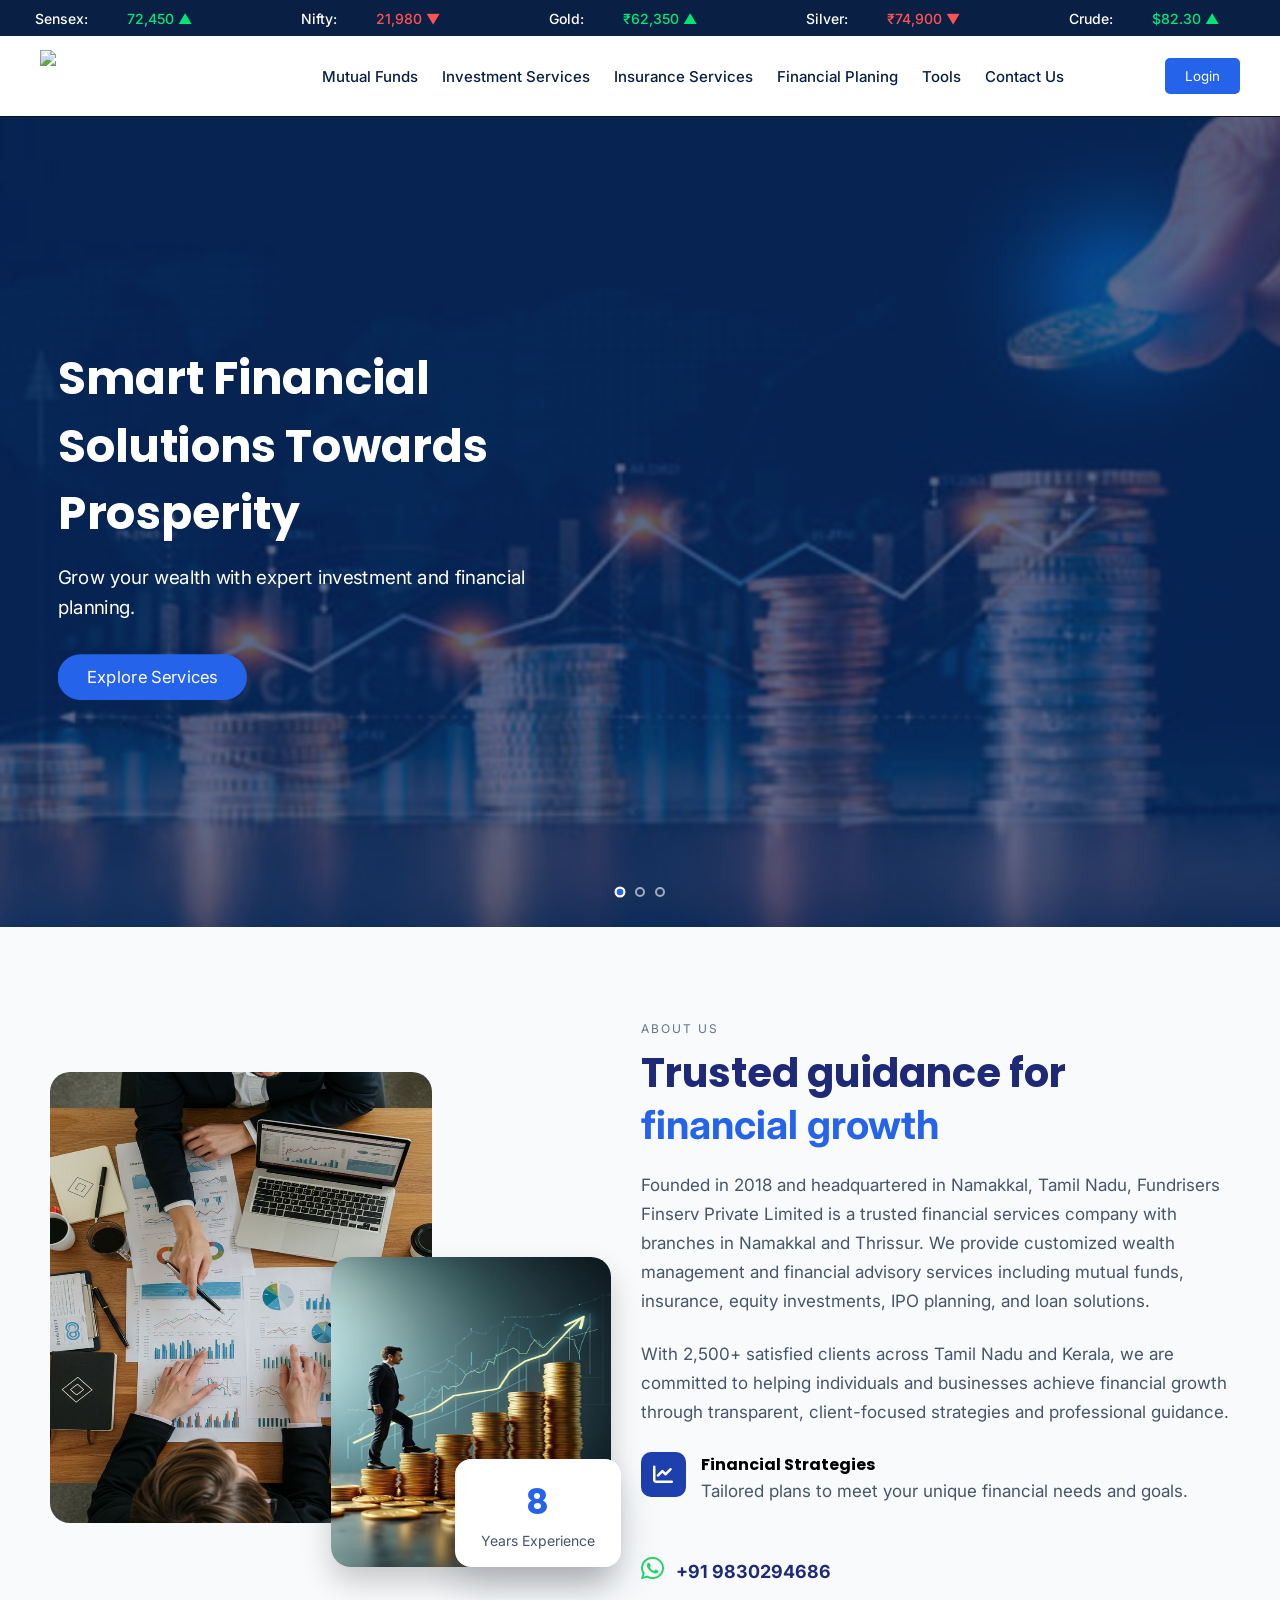
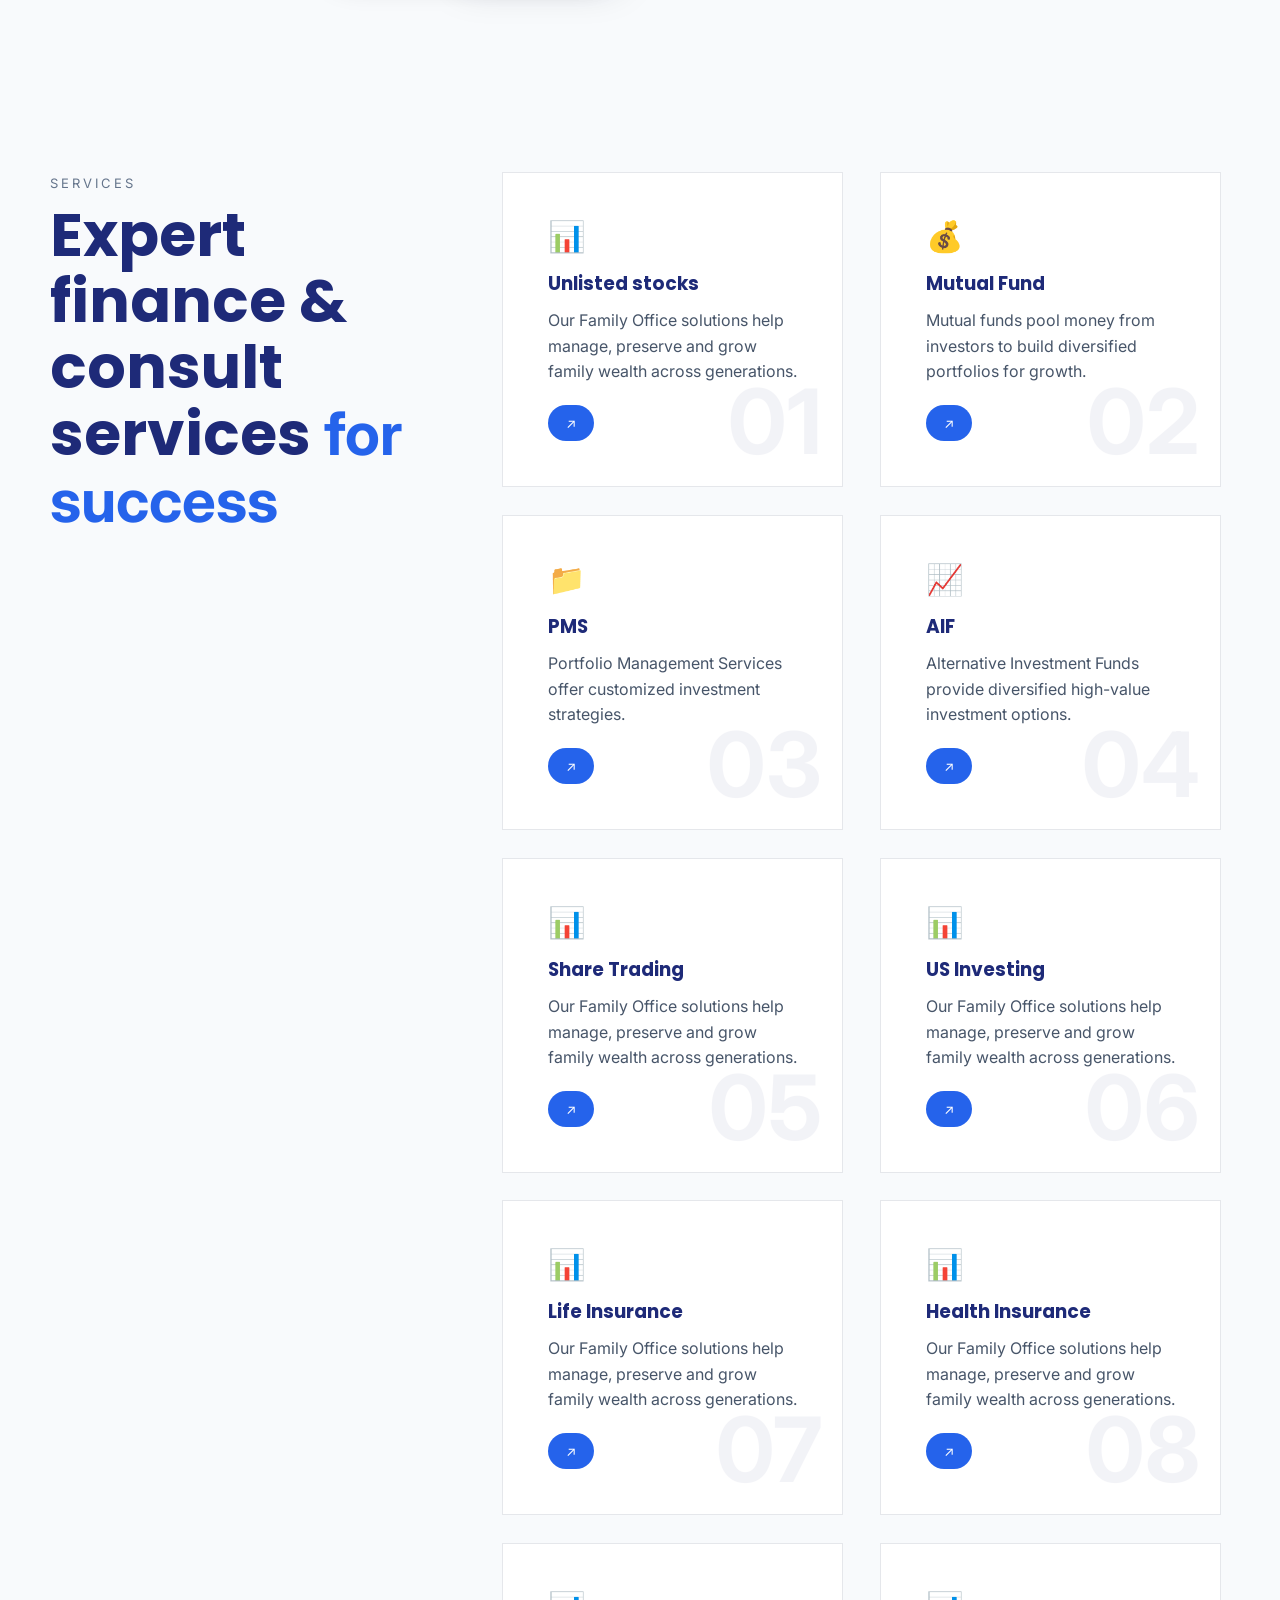
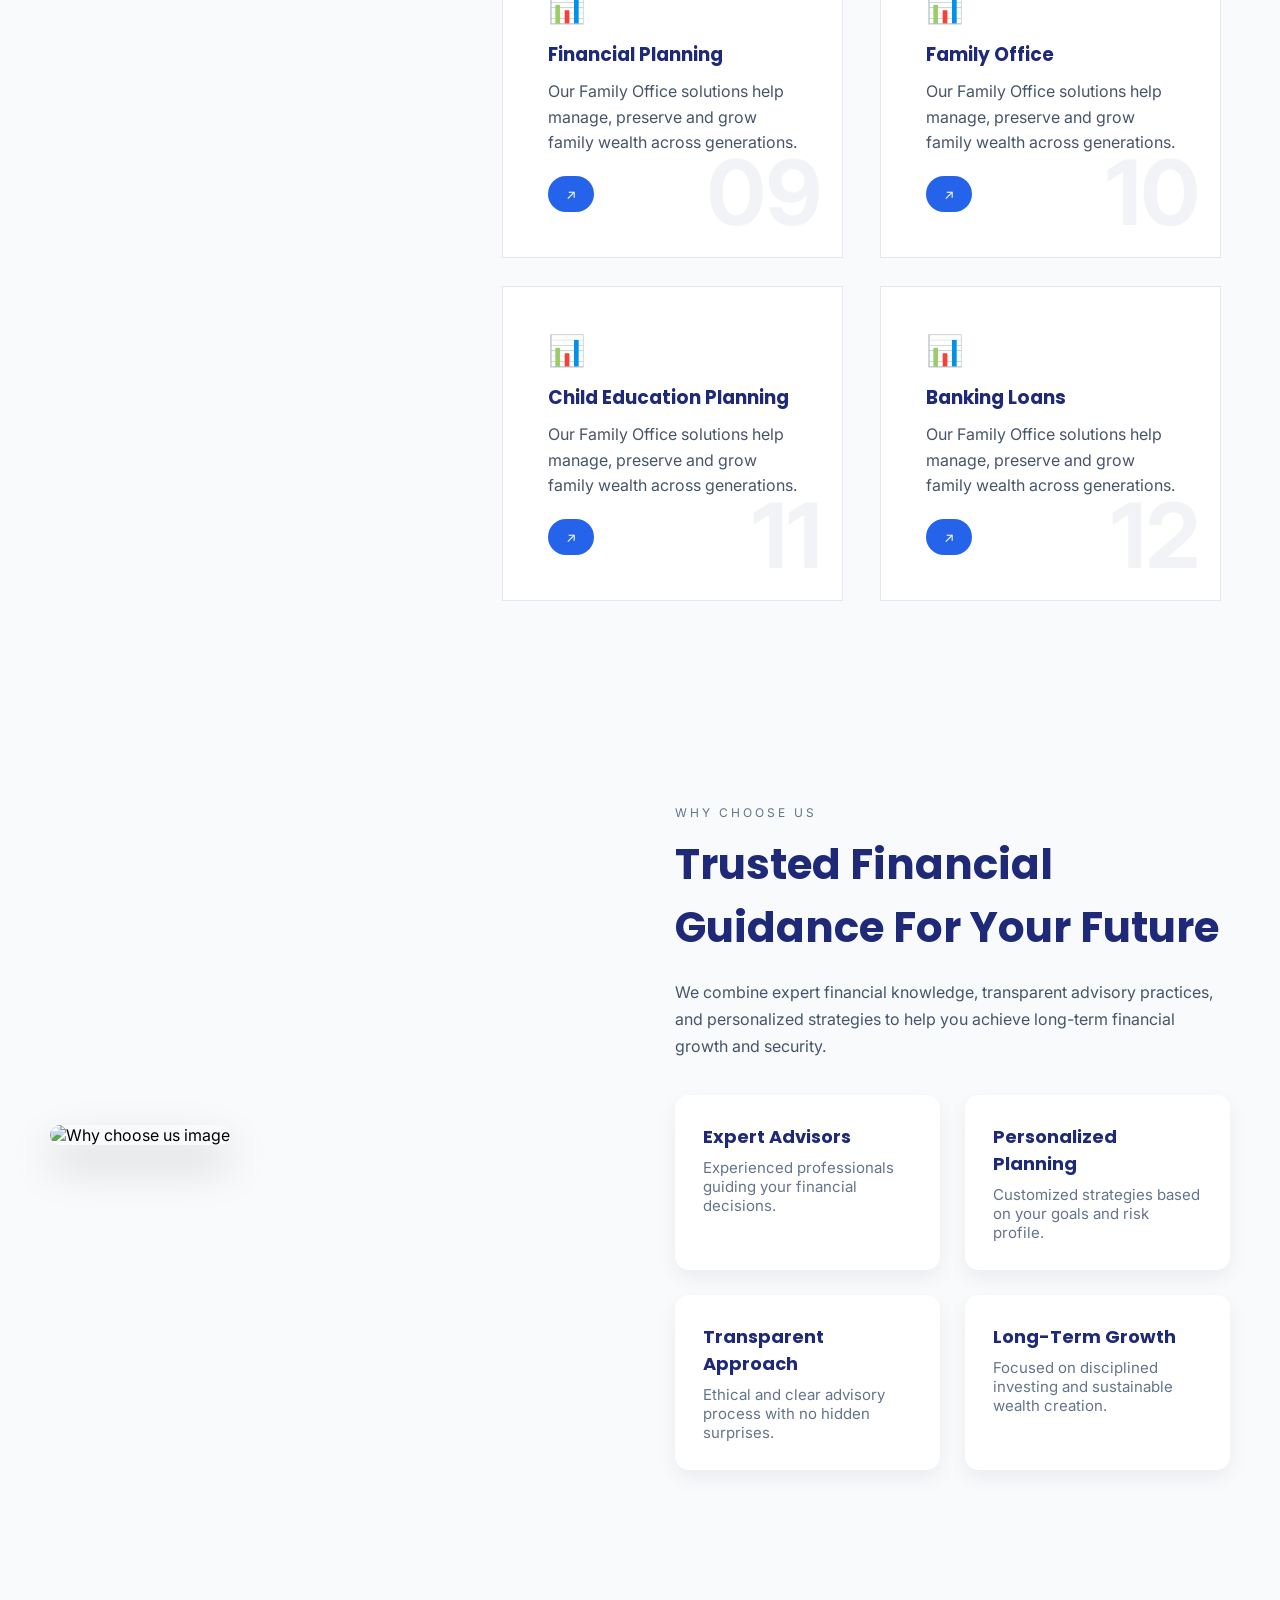
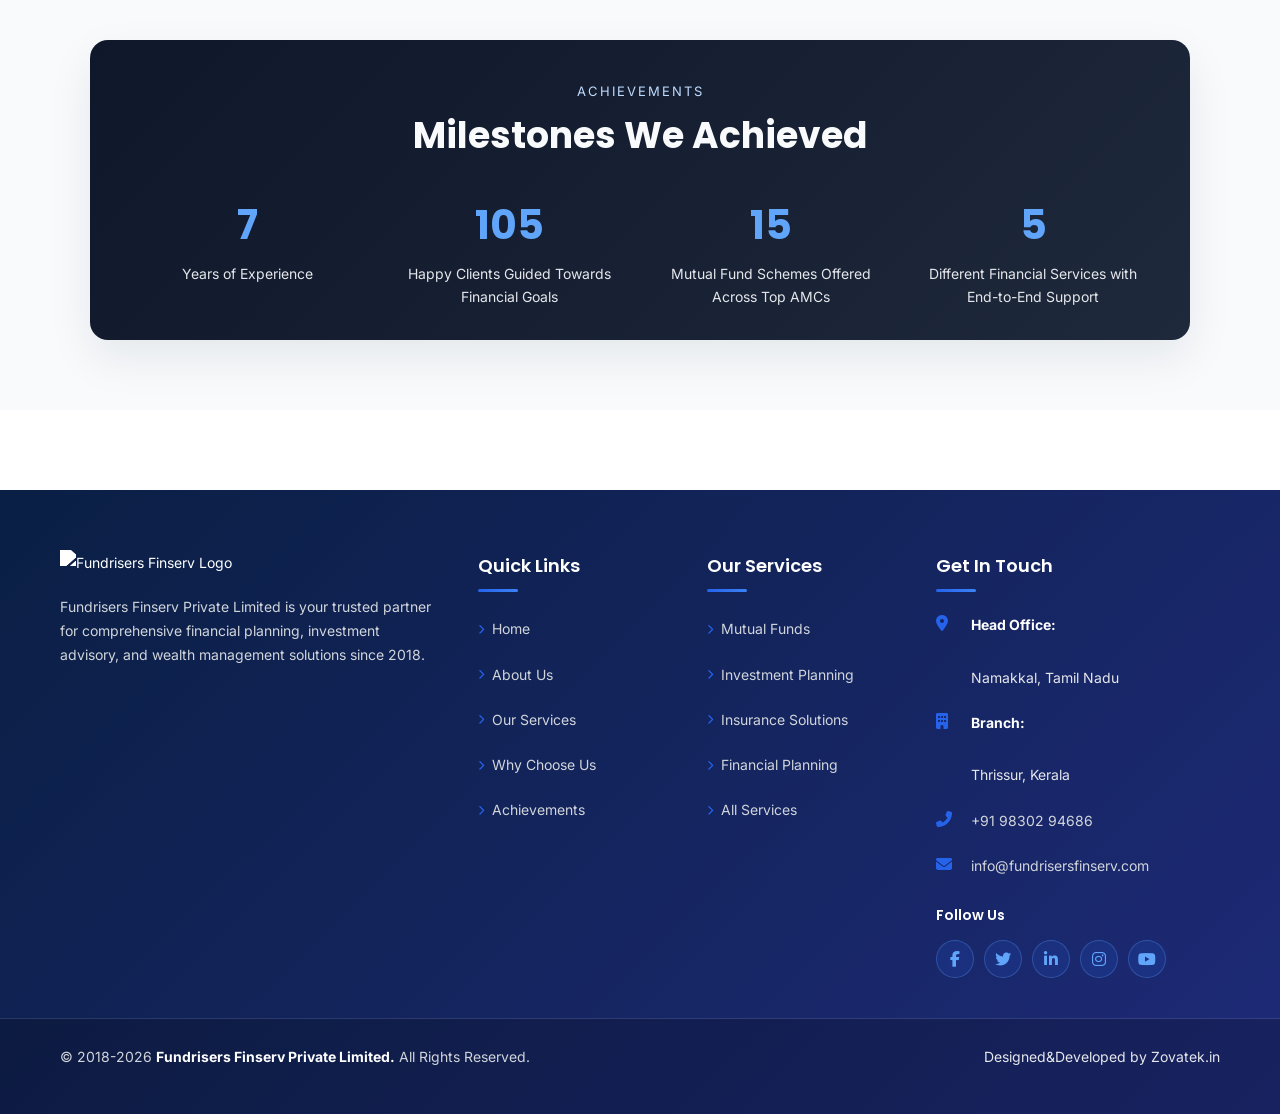
==== commit a274fc81: "fix: footer 2x2 grid with higher specificity selectors + cache bust v=2" ====
--- a/index.html
+++ b/index.html
@@ -16,9 +16,9 @@
      <link rel="stylesheet" href="https://cdnjs.cloudflare.com/ajax/libs/font-awesome/6.5.1/css/all.min.css"/>
 
  <link href="https://unpkg.com/aos@2.3.1/dist/aos.css" rel="stylesheet">
-    <link rel="stylesheet" href="assets/css/style.css">
-    <link rel="stylesheet" href="assets/css/responsive.css">
-    <link rel="stylesheet" href="components/style.css">
+    <link rel="stylesheet" href="assets/css/style.css?v=2">
+    <link rel="stylesheet" href="assets/css/responsive.css?v=2">
+    <link rel="stylesheet" href="components/style.css?v=2">
 
 </head>
 <body>
--- a/assets/css/style.css
+++ b/assets/css/style.css
@@ -23,7 +23,12 @@
 }
 
 /* TOP HEADER */
-/*.top-header{
+.top-header{
+  padding:0;
+  margin:0;
+}
+
+/*.top-header-old{
     display:flex;
     justify-content:space-between;
     align-items:center;
@@ -636,8 +641,8 @@
 
 .services-right .service-box{
   opacity:0;
-  transform: translateY(30px) scale(0.96);
-  filter: blur(4px);
+  transform: translateY(20px) scale(0.98);
+  filter: none;
   border-radius:0;             /* remove rounded corners inside services grid */
   overflow:hidden;             /* needed for inner color fill animation */
   height:100%;                 /* each card fills its grid row */
@@ -731,12 +736,10 @@
   0%{
     opacity:0;
     transform:translate3d(0, 20px, 0) scale(0.98);
-    filter:blur(0.5px);
   }
   100%{
     opacity:1;
     transform:translate3d(0, 0, 0) scale(1);
-    filter:blur(0);
   }
 }
 
--- a/assets/css/responsive.css
+++ b/assets/css/responsive.css
@@ -1,7 +1,138 @@
-/* Global layout tweaks for tablets */
+﻿/* ============================================================
+   RESPONSIVE.CSS  -  Fundrisers Finserv
+   Breakpoints:
+     >= 1400px  Large desktop
+     <= 1280px  Wide tablet / small desktop
+     <= 1024px  Tablet landscape
+     <=  992px  Tablet portrait / services stack
+     <=  768px  Mobile (main)
+     <=  430px  iPhone / common phone sizes  ← fluid
+     <=  480px  Small phone
+     <=  360px  Tiny phone
+   ============================================================ */
+
+/* ---------------------------------------------------------------
+   CSS CUSTOM PROPERTIES  –  fluid scale helpers
+   --------------------------------------------------------------- */
+:root {
+    --section-px-lg:  70px;
+    --section-px-md:  40px;
+    --section-px-sm:  20px;
+    --section-px-xs:  16px;
+}
+
+/* ---------------------------------------------------------------
+   LARGE DESKTOP  (>= 1400px)
+   --------------------------------------------------------------- */
+@media (min-width: 1400px) {
+    .navbar {
+        padding: 18px 100px;
+    }
+
+    .hero-content {
+        left: 120px;
+        max-width: 620px;
+    }
+
+    .hero-content h1 {
+        font-size: 60px;
+        line-height: 1.1;
+    }
+
+    .hero-content p {
+        font-size: 20px;
+    }
+
+    .hero-btns button {
+        padding: 14px 36px;
+        font-size: 17px;
+    }
+
+    .about-modern {
+        padding: 110px 120px;
+    }
+
+    .img-main {
+        width: 440px;
+        height: 520px;
+    }
+
+    .img-overlay {
+        width: 310px;
+        height: 350px;
+    }
+
+    .about-content h2 {
+        font-size: 46px;
+    }
+
+    .services-split {
+        padding: 130px 120px;
+    }
+
+    .services-left h2 {
+        font-size: 68px;
+    }
+
+    .services-right {
+        grid-template-columns: repeat(2, minmax(340px, 1fr));
+    }
+
+    .why-section {
+        padding: 130px 120px;
+    }
+
+    .why-content h2 {
+        font-size: 48px;
+    }
+
+    .achievements {
+        padding: 90px 120px;
+    }
+
+    .achieve-container {
+        max-width: 1300px;
+    }
+
+    .achieve-box h3 {
+        font-size: 48px;
+    }
+}
+
+
+/* ---------------------------------------------------------------
+   SMALL DESKTOP / WIDE TABLET  (<= 1280px)
+   --------------------------------------------------------------- */
+@media (max-width: 1280px) {
+    .navbar {
+        padding: 14px 40px;
+    }
+
+    .services-split {
+        padding: 100px 50px;
+    }
+
+    .why-section {
+        padding: 100px 50px;
+    }
+
+    .about-modern {
+        padding: 90px 50px;
+    }
+
+    .hero-content h1 {
+        font-size: 44px;
+    }
+}
+
+
+/* ---------------------------------------------------------------
+   TABLET LANDSCAPE  (<= 1024px)
+   --------------------------------------------------------------- */
 @media (max-width: 1024px) {
     .top-header {
-        padding: 8px 24px;
+        padding: 0;
+        margin: 0;
     }
 
     .navbar {
@@ -20,59 +151,134 @@
     .hero-content h1 {
         font-size: 38px;
     }
+
+    .about-modern {
+        padding: 80px 40px;
+    }
+
+    .about-content h2 {
+        font-size: 36px;
+    }
+
+    .services-split {
+        padding: 80px 40px;
+    }
+
+    .services-left h2 {
+        font-size: 50px;
+    }
+
+    .why-section {
+        padding: 80px 40px;
+    }
+
+    .why-content h2 {
+        font-size: 36px;
+    }
+
+    .achievements {
+        padding: 60px 40px;
+    }
 }
 
-/* Services grid – existing rules */
+
+/* ---------------------------------------------------------------
+   TABLET PORTRAIT  (<= 992px)
+   --------------------------------------------------------------- */
 @media (max-width: 992px) {
     .services-grid {
         grid-template-columns: repeat(2, 1fr);
-    }
-}
-
-@media (max-width: 600px) {
-    .services-grid {
-        grid-template-columns: 1fr;
-    }
-}
-
-/* Services split: stack and remove internal scroll on smaller screens */
-@media (max-width: 992px) {
+        gap: 20px;
+    }
+
     .services-split {
-        padding: 80px 24px;
-        min-height:0;
-        display:block;
+        padding: 80px 28px;
+        min-height: 0;
+        display: block;
     }
 
     .services-container {
-        display:block;
+        display: block;
     }
 
     .services-left {
-        width:100%;
-        position:static;
-        margin-bottom:24px;
+        width: 100%;
+        position: static;
+        margin-bottom: 32px;
+    }
+
+    .services-left h2 {
+        font-size: 40px;
     }
 
     .services-right {
-        width:100%;
-        max-height:none;
-        overflow:visible;
-        padding-right:0;
-        grid-template-columns:1fr; /* single column on tablet/mobile */
+        width: 100%;
+        max-height: none;
+        overflow: visible;
+        padding-right: 0;
+        grid-template-columns: repeat(2, 1fr);
     }
 
     .service-box {
         width: 100%;
         max-width: 100%;
         height: auto;
-        min-height: 280px;
+        min-height: 260px;
         padding: 28px 22px;
     }
+
+    .about-wrapper {
+        flex-direction: column;
+        gap: 48px;
+    }
+
+    .about-images {
+        width: 100%;
+        position: relative;
+    }
+
+    .about-content {
+        width: 100%;
+    }
+
+    .img-main {
+        width: 100%;
+        height: auto;
+        max-width: 480px;
+    }
+
+    .img-overlay {
+        width: 220px;
+        height: 250px;
+        right: -10px;
+        bottom: -20px;
+    }
+
+    .about-stats {
+        right: -10px;
+        bottom: -10px;
+    }
+
+    .why-container {
+        grid-template-columns: 1fr;
+        gap: 40px;
+    }
+
+    .why-grid {
+        grid-template-columns: repeat(2, 1fr);
+    }
+
+    .achieve-grid {
+        grid-template-columns: repeat(2, 1fr);
+        gap: 20px;
+    }
 }
 
-/* (process-section styles removed as the section is no longer used) */
-
-/* Tablet and down: stack header and make nav more compact */
+
+/* ---------------------------------------------------------------
+   MOBILE MAIN  (<= 768px)
+   Ticker edge-to-edge, about stats overlaps image
+   --------------------------------------------------------------- */
 @media (max-width: 768px) {
     body {
         font-size: 15px;
@@ -84,49 +290,52 @@
     }
 
     .top-header {
-        flex-direction: column;
-        align-items: flex-start;
-        gap: 8px;
-        padding: 10px 16px;
-    }
-
-    .contact-info span {
-        display: block;
-        margin: 2px 0;
-        font-size: 13px;
-    }
-
+        padding: 0;
+        margin: 0;
+    }
+
+    .ticker-track span {
+        margin: 0 18px;
+        font-size: 12px;
+    }
+
+    /* ── Navbar ── */
     .navbar {
         padding: 10px 16px;
-        background: transparent;
-        border-bottom: none;
+        background: white;
+        border-bottom: 1px solid #e5e7eb;
         position: relative;
-        display: block; /* override desktop flex */
+        display: block;
+    }
+
+    .logo img {
+        height: 44px;
+        max-width: 150px;
     }
 
     .menu-toggle {
         display: flex;
         align-items: center;
         justify-content: center;
-        width: 32px;
-        height: 32px;
+        width: 36px;
+        height: 36px;
         background: transparent;
         border: none;
         color: #0a1f44;
         position: absolute;
         top: 10px;
         right: 16px;
+        cursor: pointer;
     }
 
     .menu-toggle:hover {
-        background: transparent;
-        color: #0a1f44;
+        color: #2563EB;
     }
 
     .nav-links {
         position: relative;
         width: 100%;
-        margin-top: 44px; /* below logo + toggle */
+        margin-top: 44px;
         display: flex;
         flex-direction: column;
         gap: 4px;
@@ -135,11 +344,10 @@
         opacity: 0;
         transform: translateY(-8px);
         transition: max-height 0.3s ease, opacity 0.3s ease, transform 0.3s ease;
-        background: rgba(255, 255, 255, 0.18);
-        -webkit-backdrop-filter: blur(12px);
-        backdrop-filter: blur(12px);
+        background: rgba(255, 255, 255, 0.97);
         border-radius: 10px;
         padding: 6px 10px;
+        box-shadow: 0 8px 24px rgba(15, 23, 42, 0.10);
     }
 
     .nav-links.open {
@@ -154,13 +362,13 @@
 
     .nav-links a {
         display: block;
-        padding: 6px 0;
+        padding: 8px 0;
         font-size: 14px;
         line-height: 1.45;
         white-space: normal;
-    }
-
-    /* Mobile dropdown behavior for Services/Tools inside slide-down menu */
+        color: #0a1f44;
+    }
+
     .nav-item-has-dropdown {
         position: static;
     }
@@ -171,13 +379,16 @@
         background: transparent;
         border: none;
         box-shadow: none;
-        padding: 4px 0 6px 12px;
+        padding: 4px 0 6px 14px;
         margin-top: 2px;
     }
 
     .services-dropdown li,
     .tools-dropdown li {
         white-space: normal;
+        font-size: 13px;
+        color: #475569;
+        padding: 5px 0;
     }
 
     .cta-btn {
@@ -190,11 +401,12 @@
     }
 
     .nav-links.open + .cta-btn {
-        display: block; /* appears as last item under dropdown */
-    }
-
+        display: block;
+    }
+
+    /* ── Hero ── */
     .hero-slider {
-        height: 75vh;
+        height: clamp(60vh, 75vw, 75vh);
     }
 
     .hero-content {
@@ -204,21 +416,23 @@
     }
 
     .hero-content h1 {
-        font-size: 30px;
+        font-size: clamp(22px, 5.5vw, 30px);
+        line-height: 1.2;
     }
 
     .hero-content p {
+        font-size: clamp(13px, 3vw, 15px);
+        line-height: 1.7;
+    }
+
+    .hero-btns button {
         font-size: 15px;
-        line-height: 1.7;
-    }
-
-    .nav {
-        font-size: 26px;
-    }
-
-    /* About section – mobile layout */
+        padding: 12px 22px;
+    }
+
+    /* ── About ── */
     .about-modern {
-        padding: 60px 24px;
+        padding: 60px 24px 80px;
     }
 
     .about-wrapper {
@@ -228,19 +442,865 @@
 
     .about-images {
         width: 100%;
+        position: relative;
         display: flex;
         justify-content: center;
+        padding-bottom: 24px;
     }
 
     .about-images .img-main {
         width: 100%;
-        max-width: 380px;
+        max-width: 420px;
         height: auto;
-    }
-
-    /* Show only one image on mobile */
+        border-radius: 16px;
+    }
+
     .about-images .img-overlay {
         display: none;
+    }
+
+    /* Experience stat card overlaps about image bottom-right */
+    .about-stats {
+        position: absolute;
+        bottom: 0;
+        right: 20px;
+        z-index: 4;
+        padding: 14px 22px;
+        background: #ffffff;
+        border-radius: 14px;
+        box-shadow: 0 12px 32px rgba(15, 23, 42, 0.20);
+        margin-top: 0;
+    }
+
+    .stat-box h3 {
+        font-size: 28px;
+    }
+
+    .stat-box p {
+        font-size: 12px;
+    }
+
+    .about-content {
+        width: 100%;
+    }
+
+    .about-content h2,
+    .services-left h2,
+    .why-content h2,
+    .achieve-container h2 {
+        font-size: clamp(24px, 5vw, 30px);
+        line-height: 1.25;
+    }
+
+    .about-content p,
+    .services-left p,
+    .why-content p {
+        font-size: 15px;
+        line-height: 1.7;
+    }
+
+    /* ── Services ── */
+    .services-split {
+        padding: 60px 20px;
+    }
+
+    .services-right {
+        grid-template-columns: repeat(2, 1fr);
+        gap: 16px;
+    }
+
+    .service-box {
+        min-height: 220px;
+        padding: 24px 18px;
+    }
+
+    /* ── Why Choose Us ── */
+    .why-section {
+        padding: 60px 24px;
+    }
+
+    .why-container {
+        grid-template-columns: 1fr;
+        gap: 32px;
+    }
+
+    .why-grid {
+        grid-template-columns: repeat(2, 1fr);
+        gap: 16px;
+    }
+
+    .why-box {
+        padding: 20px 16px;
+    }
+
+    /* ── Achievements ── */
+    .achievements {
+        padding: 50px 20px;
+    }
+
+    .achieve-container {
+        padding: 32px 24px 28px;
+    }
+
+    .achieve-grid {
+        grid-template-columns: repeat(2, 1fr);
+        gap: 20px;
+    }
+
+    .achieve-box h3 {
+        font-size: 34px;
+    }
+}
+
+
+/* ---------------------------------------------------------------
+   COMMON PHONES – iPhone / Android  (<= 430px)
+   Fluid clamp values, smoother intermediate scale
+   --------------------------------------------------------------- */
+@media (max-width: 430px) {
+    .hero-slider {
+        height: 68vh;
+    }
+
+    .hero-content h1 {
+        font-size: clamp(20px, 5.5vw, 26px);
+        line-height: 1.2;
+    }
+
+    .hero-content p {
+        font-size: clamp(12px, 3.2vw, 14px);
+    }
+
+    .hero-btns button {
+        font-size: 14px;
+        padding: 11px 18px;
+    }
+
+    .about-modern {
+        padding: 52px 18px 70px;
+    }
+
+    .about-content h2,
+    .services-left h2,
+    .why-content h2,
+    .achieve-container h2 {
+        font-size: clamp(22px, 5.5vw, 26px);
+    }
+
+    .services-right {
+        grid-template-columns: 1fr;
+        gap: 12px;
+    }
+
+    .service-box {
+        min-height: 200px;
+        padding: 22px 16px;
+    }
+
+    .why-grid {
+        grid-template-columns: 1fr;
+        gap: 12px;
+    }
+
+    .achieve-grid {
+        grid-template-columns: repeat(2, 1fr);
+        gap: 14px;
+    }
+
+    .achieve-box h3 {
+        font-size: clamp(26px, 7vw, 32px);
+    }
+
+    .achieve-box p {
+        font-size: 13px;
+    }
+}
+
+
+/* ---------------------------------------------------------------
+   SMALL PHONE  (<= 480px)
+   --------------------------------------------------------------- */
+@media (max-width: 480px) {
+    body {
+        font-size: 14px;
+    }
+
+    .ticker-track span {
+        margin: 0 14px;
+        font-size: 11px;
+    }
+
+    .logo img {
+        height: 38px;
+        max-width: 130px;
+    }
+
+    .menu-toggle {
+        right: 12px;
+        top: 8px;
+    }
+
+    .nav-links {
+        margin-top: 40px;
+    }
+
+    .hero-slider {
+        height: 70vh;
+    }
+
+    .hero-content {
+        left: 16px;
+        right: 16px;
+    }
+
+    .hero-content h1 {
+        font-size: 24px;
+        line-height: 1.2;
+    }
+
+    .hero-content p {
+        font-size: 13px;
+        line-height: 1.65;
+    }
+
+    .hero-btns {
+        display: flex;
+        flex-direction: column;
+        gap: 10px;
+    }
+
+    .hero-btns button {
+        width: 100%;
+        font-size: 14px;
+        padding: 12px 16px;
+    }
+
+    .about-modern {
+        padding: 48px 16px 72px;
+    }
+
+    .about-images .img-main {
+        max-width: 100%;
+        border-radius: 14px;
+    }
+
+    .about-stats {
+        right: 10px;
+        bottom: -4px;
+        padding: 12px 16px;
+    }
+
+    .stat-box h3 {
+        font-size: 26px;
+    }
+
+    .about-content h2,
+    .services-left h2,
+    .why-content h2,
+    .achieve-container h2 {
+        font-size: 24px;
+    }
+
+    .about-content p,
+    .services-left p,
+    .why-content p,
+    .achieve-box p {
+        font-size: 14px;
+        line-height: 1.6;
+    }
+
+    .about-tag,
+    .services-left .tag,
+    .why-tag,
+    .achieve-tag {
+        font-size: 11px;
+        letter-spacing: 1.4px;
+    }
+
+    .services-split {
+        padding: 48px 16px;
+    }
+
+    .services-right {
+        grid-template-columns: 1fr;
+        gap: 14px;
+    }
+
+    .service-box {
+        min-height: 200px;
+        padding: 22px 16px;
+    }
+
+    .bg-number {
+        font-size: 60px;
+        right: 10px;
+    }
+
+    .services-grid {
+        grid-template-columns: 1fr;
+        gap: 16px;
+    }
+
+    .why-section {
+        padding: 48px 16px;
+    }
+
+    .why-grid {
+        grid-template-columns: 1fr;
+        gap: 12px;
+    }
+
+    .why-box {
+        padding: 18px 14px;
+    }
+
+    .achievements {
+        padding: 40px 14px;
+    }
+
+    .achieve-container {
+        padding: 24px 16px 20px;
+        border-radius: 14px;
+    }
+
+    .achieve-grid {
+        grid-template-columns: repeat(2, 1fr);
+        gap: 14px;
+    }
+
+    .achieve-box h3 {
+        font-size: 30px;
+    }
+
+    .achieve-box p {
+        font-size: 13px;
+        line-height: 1.5;
+    }
+
+    .social-icons {
+        gap: 8px;
+    }
+
+    .social-icons a {
+        width: 32px;
+        height: 32px;
+    }
+}
+
+
+/* ---------------------------------------------------------------
+   TINY PHONE  (<= 360px)
+   --------------------------------------------------------------- */
+@media (max-width: 360px) {
+    .hero-slider {
+        height: 65vh;
+    }
+
+    .hero-content h1 {
+        font-size: 20px;
+    }
+
+    .hero-content p {
+        font-size: 12px;
+    }
+
+    .about-content h2,
+    .services-left h2,
+    .why-content h2 {
+        font-size: 21px;
+    }
+
+    .achieve-grid {
+        grid-template-columns: 1fr;
+    }
+
+    .achieve-box h3 {
+        font-size: 28px;
+    }
+
+    .service-box {
+        padding: 16px 12px;
+        min-height: 170px;
+    }
+
+    .about-stats {
+        padding: 10px 14px;
+        right: 8px;
+    }
+
+    .stat-box h3 {
+        font-size: 22px;
+    }
+
+    .why-box {
+        padding: 16px 12px;
+    }
+}
+
+/* ---------------------------------------------------------------
+   LARGE DESKTOP  (>= 1400px)
+   Larger containers, richer spacing, bigger hero text
+   --------------------------------------------------------------- */
+@media (min-width: 1400px) {
+    .navbar {
+        padding: 18px 100px;
+    }
+
+    .hero-content {
+        left: 120px;
+        max-width: 620px;
+    }
+
+    .hero-content h1 {
+        font-size: 60px;
+        line-height: 1.1;
+    }
+
+    .hero-content p {
+        font-size: 20px;
+    }
+
+    .hero-btns button {
+        padding: 14px 36px;
+        font-size: 17px;
+    }
+
+    .about-modern {
+        padding: 110px 120px;
+    }
+
+    .img-main {
+        width: 440px;
+        height: 520px;
+    }
+
+    .img-overlay {
+        width: 310px;
+        height: 350px;
+    }
+
+    .about-content h2 {
+        font-size: 46px;
+    }
+
+    .services-split {
+        padding: 130px 120px;
+    }
+
+    .services-left h2 {
+        font-size: 68px;
+    }
+
+    .services-right {
+        grid-template-columns: repeat(2, minmax(340px, 1fr));
+    }
+
+    .why-section {
+        padding: 130px 120px;
+    }
+
+    .why-content h2 {
+        font-size: 48px;
+    }
+
+    .achievements {
+        padding: 90px 120px;
+    }
+
+    .achieve-container {
+        max-width: 1300px;
+    }
+
+    .achieve-box h3 {
+        font-size: 48px;
+    }
+}
+
+
+/* ---------------------------------------------------------------
+   SMALL DESKTOP / WIDE TABLET  (<= 1280px)
+   Tighten padding, scale hero slightly
+   --------------------------------------------------------------- */
+@media (max-width: 1280px) {
+    .navbar {
+        padding: 14px 40px;
+    }
+
+    .services-split {
+        padding: 100px 50px;
+    }
+
+    .why-section {
+        padding: 100px 50px;
+    }
+
+    .about-modern {
+        padding: 90px 50px;
+    }
+
+    .hero-content h1 {
+        font-size: 44px;
+    }
+}
+
+
+/* ---------------------------------------------------------------
+   TABLET LANDSCAPE  (<= 1024px)
+   Ticker edge-to-edge, compact navbar, scaled hero
+   --------------------------------------------------------------- */
+@media (max-width: 1024px) {
+    /* Ticker must always fill full viewport width - no parent padding */
+    .top-header {
+        padding: 0;
+        margin: 0;
+    }
+
+    .navbar {
+        padding: 10px 24px;
+    }
+
+    .hero-slider {
+        height: 80vh;
+    }
+
+    .hero-content {
+        left: 50px;
+        max-width: 460px;
+    }
+
+    .hero-content h1 {
+        font-size: 38px;
+    }
+
+    .about-modern {
+        padding: 80px 40px;
+    }
+
+    .about-content h2 {
+        font-size: 36px;
+    }
+
+    .services-split {
+        padding: 80px 40px;
+    }
+
+    .services-left h2 {
+        font-size: 50px;
+    }
+
+    .why-section {
+        padding: 80px 40px;
+    }
+
+    .why-content h2 {
+        font-size: 36px;
+    }
+
+    .achievements {
+        padding: 60px 40px;
+    }
+}
+
+
+/* ---------------------------------------------------------------
+   TABLET PORTRAIT  (<= 992px)
+   Services split to 2-cols, stacked about/why
+   --------------------------------------------------------------- */
+@media (max-width: 992px) {
+    .services-grid {
+        grid-template-columns: repeat(2, 1fr);
+        gap: 20px;
+    }
+
+    .services-split {
+        padding: 80px 28px;
+        min-height: 0;
+        display: block;
+    }
+
+    .services-container {
+        display: block;
+    }
+
+    .services-left {
+        width: 100%;
+        position: static;
+        margin-bottom: 32px;
+    }
+
+    .services-left h2 {
+        font-size: 40px;
+    }
+
+    .services-right {
+        width: 100%;
+        max-height: none;
+        overflow: visible;
+        padding-right: 0;
+        grid-template-columns: repeat(2, 1fr);
+    }
+
+    .service-box {
+        width: 100%;
+        max-width: 100%;
+        height: auto;
+        min-height: 260px;
+        padding: 28px 22px;
+    }
+
+    .about-wrapper {
+        flex-direction: column;
+        gap: 48px;
+    }
+
+    .about-images {
+        width: 100%;
+        position: relative;
+    }
+
+    .about-content {
+        width: 100%;
+    }
+
+    .img-main {
+        width: 100%;
+        height: auto;
+        max-width: 480px;
+    }
+
+    .img-overlay {
+        width: 220px;
+        height: 250px;
+        right: -10px;
+        bottom: -20px;
+    }
+
+    .about-stats {
+        right: -10px;
+        bottom: -10px;
+    }
+
+    .why-container {
+        grid-template-columns: 1fr;
+        gap: 40px;
+    }
+
+    .why-grid {
+        grid-template-columns: repeat(2, 1fr);
+    }
+
+    .achieve-grid {
+        grid-template-columns: repeat(2, 1fr);
+        gap: 20px;
+    }
+}
+
+
+/* ---------------------------------------------------------------
+   MOBILE MAIN  (<= 768px)
+   Single column, ticker edge-to-edge, about stats overlay image
+   --------------------------------------------------------------- */
+@media (max-width: 768px) {
+    body {
+        font-size: 15px;
+        line-height: 1.6;
+    }
+
+    h1, h2, h3, h4, h5, h6 {
+        line-height: 1.25;
+    }
+
+    /* Ticker always edge-to-edge */
+    .top-header {
+        padding: 0;
+        margin: 0;
+    }
+
+    .ticker-track span {
+        margin: 0 18px;
+        font-size: 12px;
+    }
+
+    /* Navbar */
+    .navbar {
+        padding: 10px 16px;
+        background: white;
+        border-bottom: 1px solid #e5e7eb;
+        position: relative;
+        display: block;
+    }
+
+    .logo img {
+        height: 44px;
+        max-width: 150px;
+    }
+
+    .menu-toggle {
+        display: flex;
+        align-items: center;
+        justify-content: center;
+        width: 36px;
+        height: 36px;
+        background: transparent;
+        border: none;
+        color: #0a1f44;
+        position: absolute;
+        top: 10px;
+        right: 16px;
+        cursor: pointer;
+    }
+
+    .menu-toggle:hover {
+        color: #2563EB;
+    }
+
+    .nav-links {
+        position: relative;
+        width: 100%;
+        margin-top: 44px;
+        display: flex;
+        flex-direction: column;
+        gap: 4px;
+        max-height: 0;
+        overflow: hidden;
+        opacity: 0;
+        transform: translateY(-8px);
+        transition: max-height 0.3s ease, opacity 0.3s ease, transform 0.3s ease;
+        background: rgba(255, 255, 255, 0.97);
+        border-radius: 10px;
+        padding: 6px 10px;
+        box-shadow: 0 8px 24px rgba(15, 23, 42, 0.10);
+    }
+
+    .nav-links.open {
+        max-height: 600px;
+        opacity: 1;
+        transform: translateY(0);
+    }
+
+    .nav-links li {
+        margin: 0;
+    }
+
+    .nav-links a {
+        display: block;
+        padding: 8px 0;
+        font-size: 14px;
+        line-height: 1.45;
+        white-space: normal;
+        color: #0a1f44;
+    }
+
+    .nav-item-has-dropdown {
+        position: static;
+    }
+
+    .services-dropdown,
+    .tools-dropdown {
+        position: static;
+        background: transparent;
+        border: none;
+        box-shadow: none;
+        padding: 4px 0 6px 14px;
+        margin-top: 2px;
+    }
+
+    .services-dropdown li,
+    .tools-dropdown li {
+        white-space: normal;
+        font-size: 13px;
+        color: #475569;
+        padding: 5px 0;
+    }
+
+    .cta-btn {
+        width: 100%;
+        margin-top: 12px;
+        padding: 10px 0;
+        border-radius: 6px;
+        display: none;
+        text-align: center;
+    }
+
+    .nav-links.open + .cta-btn {
+        display: block;
+    }
+
+    /* Hero */
+    .hero-slider {
+        height: 75vh;
+    }
+
+    .hero-content {
+        left: 24px;
+        right: 24px;
+        max-width: 100%;
+    }
+
+    .hero-content h1 {
+        font-size: 28px;
+        line-height: 1.2;
+    }
+
+    .hero-content p {
+        font-size: 14px;
+        line-height: 1.7;
+    }
+
+    .hero-btns button {
+        font-size: 15px;
+        padding: 12px 22px;
+    }
+
+    /* About */
+    .about-modern {
+        padding: 60px 24px 80px;
+    }
+
+    .about-wrapper {
+        flex-direction: column;
+        gap: 32px;
+    }
+
+    /* Image container stays relative so stat card can overlap */
+    .about-images {
+        width: 100%;
+        position: relative;
+        display: flex;
+        justify-content: center;
+        padding-bottom: 24px;
+    }
+
+    .about-images .img-main {
+        width: 100%;
+        max-width: 420px;
+        height: auto;
+        border-radius: 16px;
+    }
+
+    .about-images .img-overlay {
+        display: none;
+    }
+
+    /* Experience stat card overlaps the about image */
+    .about-stats {
+        position: absolute;
+        bottom: 0px;
+        right: 20px;
+        z-index: 4;
+        padding: 14px 22px;
+        background: #ffffff;
+        border-radius: 14px;
+        box-shadow: 0 12px 32px rgba(15, 23, 42, 0.20);
+        margin-top: 0;
+    }
+
+    .stat-box h3 {
+        font-size: 28px;
+    }
+
+    .stat-box p {
+        font-size: 12px;
     }
 
     .about-content {
@@ -262,31 +1322,86 @@
         line-height: 1.7;
     }
 
-    .about-stats {
-        position: static;
-        margin-top: 20px;
-        align-self: flex-start;
+    /* Services */
+    .services-split {
+        padding: 60px 20px;
+    }
+
+    .services-right {
+        grid-template-columns: repeat(2, 1fr);
+        gap: 16px;
+    }
+
+    .service-box {
+        min-height: 220px;
+        padding: 24px 18px;
+    }
+
+    /* Why section */
+    .why-section {
+        padding: 60px 24px;
+    }
+
+    .why-container {
+        grid-template-columns: 1fr;
+        gap: 32px;
+    }
+
+    .why-grid {
+        grid-template-columns: repeat(2, 1fr);
+        gap: 16px;
+    }
+
+    .why-box {
+        padding: 20px 16px;
+    }
+
+    /* Achievements */
+    .achievements {
+        padding: 50px 20px;
+    }
+
+    .achieve-container {
+        padding: 32px 24px 28px;
+    }
+
+    .achieve-grid {
+        grid-template-columns: repeat(2, 1fr);
+        gap: 20px;
+    }
+
+    .achieve-box h3 {
+        font-size: 34px;
     }
 }
 
-/* Small phones */
+
+/* ---------------------------------------------------------------
+   SMALL PHONE  (<= 480px)
+   Fully single-column, compact font scale
+   --------------------------------------------------------------- */
 @media (max-width: 480px) {
     body {
         font-size: 14px;
     }
 
-    .services-split {
-        padding: 60px 16px;
-    }
-
-    .service-box {
-        min-height: 240px;
-        padding: 22px 16px;
-    }
-
-    .bg-number {
-        font-size: 64px;
+    .ticker-track span {
+        margin: 0 14px;
+        font-size: 11px;
+    }
+
+    .logo img {
+        height: 38px;
+        max-width: 130px;
+    }
+
+    .menu-toggle {
         right: 12px;
+        top: 8px;
+    }
+
+    .nav-links {
+        margin-top: 40px;
     }
 
     .hero-slider {
@@ -296,16 +1411,47 @@
     .hero-content {
         left: 16px;
         right: 16px;
-        text-align: left;
     }
 
     .hero-content h1 {
         font-size: 24px;
+        line-height: 1.2;
     }
 
     .hero-content p {
+        font-size: 13px;
+        line-height: 1.65;
+    }
+
+    .hero-btns {
+        display: flex;
+        flex-direction: column;
+        gap: 10px;
+    }
+
+    .hero-btns button {
+        width: 100%;
         font-size: 14px;
-        line-height: 1.65;
+        padding: 12px 16px;
+    }
+
+    .about-modern {
+        padding: 48px 16px 72px;
+    }
+
+    .about-images .img-main {
+        max-width: 100%;
+        border-radius: 14px;
+    }
+
+    .about-stats {
+        right: 10px;
+        bottom: -4px;
+        padding: 12px 16px;
+    }
+
+    .stat-box h3 {
+        font-size: 26px;
     }
 
     .about-content h2,
@@ -323,14 +1469,72 @@
         line-height: 1.6;
     }
 
-    .hero-btns {
-        display: flex;
-        flex-direction: column;
-        gap: 10px;
-    }
-
-    .hero-btns button {
-        width: 100%;
+    .about-tag,
+    .services-left .tag,
+    .why-tag,
+    .achieve-tag {
+        font-size: 11px;
+        letter-spacing: 1.4px;
+    }
+
+    .services-split {
+        padding: 48px 16px;
+    }
+
+    .services-right {
+        grid-template-columns: 1fr;
+        gap: 14px;
+    }
+
+    .service-box {
+        min-height: 200px;
+        padding: 22px 16px;
+    }
+
+    .bg-number {
+        font-size: 60px;
+        right: 10px;
+    }
+
+    .services-grid {
+        grid-template-columns: 1fr;
+        gap: 16px;
+    }
+
+    .why-section {
+        padding: 48px 16px;
+    }
+
+    .why-grid {
+        grid-template-columns: 1fr;
+        gap: 12px;
+    }
+
+    .why-box {
+        padding: 18px 14px;
+    }
+
+    .achievements {
+        padding: 40px 14px;
+    }
+
+    .achieve-container {
+        padding: 24px 16px 20px;
+        border-radius: 14px;
+    }
+
+    .achieve-grid {
+        grid-template-columns: repeat(2, 1fr);
+        gap: 14px;
+    }
+
+    .achieve-box h3 {
+        font-size: 30px;
+    }
+
+    .achieve-box p {
+        font-size: 13px;
+        line-height: 1.5;
     }
 
     .social-icons {
@@ -338,48 +1542,41 @@
     }
 
     .social-icons a {
-        width: 30px;
-        height: 30px;
+        width: 32px;
+        height: 32px;
     }
 }
 
 
-/* MOBILE */
-
-@media(max-width:1000px){
-  .why-container{
-    grid-template-columns:1fr;
-  }
-  .why-grid{
-    grid-template-columns:1fr;
-  }
+/* ---------------------------------------------------------------
+   TINY PHONE  (<= 360px)
+   Minimal adjustments for very small screens
+   --------------------------------------------------------------- */
+@media (max-width: 360px) {
+    .hero-content h1 {
+        font-size: 21px;
+    }
+
+    .hero-content p {
+        font-size: 12px;
+    }
+
+    .about-content h2,
+    .services-left h2,
+    .why-content h2 {
+        font-size: 22px;
+    }
+
+    .achieve-grid {
+        grid-template-columns: 1fr;
+    }
+
+    .achieve-box h3 {
+        font-size: 28px;
+    }
+
+    .service-box {
+        padding: 18px 14px;
+        min-height: 180px;
+    }
 }
-
-/* MOBILE */
-
-@media(max-width:900px){
-  .achieve-grid{
-    grid-template-columns:1fr 1fr;
-  }
-}
-
-@media(max-width:600px){
-  .achieve-grid{
-    grid-template-columns:1fr;
-  }
-}
-
-
-/* MOBILE */
-
-@media(max-width:900px){
-  .achieve-grid{
-    grid-template-columns:1fr 1fr;
-  }
-}
-
-@media(max-width:600px){
-  .achieve-grid{
-    grid-template-columns:1fr;
-  }
-}
--- a/components/style.css
+++ b/components/style.css
@@ -278,112 +278,189 @@
    RESPONSIVE DESIGN
    =================================== */
 
+/* ── Tablet landscape: 2-col grid, about spans full row ── */
 @media (max-width: 1024px) {
-    .footer-main .footer-container {
+    .site-footer .footer-main .footer-container {
         grid-template-columns: 1fr 1fr;
-        gap: 35px;
-    }
-    
-    .footer-about {
+        gap: 36px;
+    }
+
+    .site-footer .footer-about {
         grid-column: 1 / -1;
     }
 }
 
+/* ── Mobile: TRUE 2×2 grid (all 4 cols in equal cells) ── */
 @media (max-width: 768px) {
     .site-footer {
-        margin-top: 60px;
-    }
-    
-    .footer-main {
-        padding: 40px 0 30px;
-    }
-    
-    .footer-main .footer-container {
-        grid-template-columns: 1fr;
-        gap: 30px;
-    }
-    
-    .footer-about {
-        grid-column: 1;
+        margin-top: 50px;
+    }
+
+    .site-footer .footer-main {
+        padding: 40px 0 28px;
+    }
+
+    /* Force 2-column grid — overrides the 1024px rule above */
+    .site-footer .footer-main .footer-container {
+        display: grid;
+        grid-template-columns: 1fr 1fr;
+        gap: 28px 20px;
+    }
+
+    /* Remove full-width span — each col sits in its own cell */
+    .site-footer .footer-about {
+        grid-column: auto !important;
+        text-align: left;
+    }
+
+    .site-footer .footer-contact {
+        grid-column: auto;
+    }
+
+    .site-footer .footer-about .footer-logo {
+        display: flex;
+        justify-content: flex-start;
+        margin-bottom: 14px;
+    }
+
+    .site-footer .footer-about .footer-logo img {
+        height: 40px;
+    }
+
+    .site-footer .footer-desc {
+        font-size: 13px;
+        line-height: 1.65;
+    }
+
+    .site-footer .footer-links {
+        text-align: left;
+    }
+
+    .site-footer .footer-links a {
+        justify-content: flex-start;
+        font-size: 13px;
+    }
+
+    .site-footer .footer-links li {
+        margin-bottom: 10px;
+    }
+
+    .site-footer .contact-info {
+        text-align: left;
+    }
+
+    .site-footer .contact-info li {
+        justify-content: flex-start;
+        align-items: flex-start;
+        text-align: left;
+        gap: 10px;
+        margin-bottom: 14px;
+    }
+
+    .site-footer .contact-info i {
+        font-size: 14px;
+        margin-top: 3px;
+    }
+
+    .site-footer .footer-social {
+        text-align: left;
+        margin-top: 16px;
+    }
+
+    .site-footer .social-icons {
+        justify-content: flex-start;
+        flex-wrap: wrap;
+        gap: 8px;
+    }
+
+    .site-footer .social-icons a {
+        width: 34px;
+        height: 34px;
+        font-size: 13px;
+    }
+
+    .site-footer .footer-col h3.footer-title {
+        font-size: 15px;
+        margin-bottom: 14px;
+    }
+
+    .site-footer .footer-bottom-content {
+        flex-direction: column;
+        align-items: center;
         text-align: center;
-    }
-    
-    .footer-about .footer-logo {
-        display: flex;
-        justify-content: center;
-    }
-    
-    .footer-certifications {
-        justify-content: center;
-    }
-    
-    .footer-col h3.footer-title::after {
-        left: 50%;
-        transform: translateX(-50%);
-    }
-    
-    .footer-links,
-    .contact-info {
-        text-align: center;
-    }
-    
-    .footer-links a {
-        justify-content: center;
-    }
-    
-    .contact-info li {
-        justify-content: center;
-        text-align: left;
-    }
-    
-    .footer-social {
-        text-align: center;
-    }
-    
-    .social-icons {
-        justify-content: center;
-    }
-    
-    .footer-bottom-content {
-        flex-direction: column;
-        text-align: center;
-    }
-    
-    .footer-legal {
+        gap: 8px;
+    }
+
+    .site-footer .footer-legal {
         flex-wrap: wrap;
         justify-content: center;
     }
-    
-    .footer-disclaimer p {
-        flex-direction: column;
-        text-align: center;
-    }
-}
-
+}
+
+/* ── Small phones: keep 2×2, tighter padding ── */
 @media (max-width: 480px) {
-    .footer-main {
-        padding: 30px 0 20px;
-    }
-    
-    .footer-container {
-        padding: 0 15px;
-    }
-    
-    .footer-col h3.footer-title {
-        font-size: 16px;
-    }
-    
-    .social-icons a {
-        width: 36px;
-        height: 36px;
+    .site-footer .footer-main {
+        padding: 32px 0 20px;
+    }
+
+    .site-footer .footer-container {
+        padding: 0 14px;
+    }
+
+    .site-footer .footer-main .footer-container {
+        grid-template-columns: 1fr 1fr;
+        gap: 22px 14px;
+    }
+
+    .site-footer .footer-about {
+        grid-column: auto !important;
+        text-align: left;
+    }
+
+    .site-footer .footer-about .footer-logo {
+        justify-content: flex-start;
+    }
+
+    .site-footer .footer-col h3.footer-title {
         font-size: 14px;
-    }
-    
-    .footer-disclaimer {
-        padding: 12px 15px;
-    }
-    
-    .footer-disclaimer p {
+        margin-bottom: 12px;
+    }
+
+    .site-footer .footer-desc {
+        font-size: 12px;
+        line-height: 1.6;
+    }
+
+    .site-footer .footer-links a {
+        font-size: 12px;
+    }
+
+    .site-footer .footer-links li {
+        margin-bottom: 8px;
+    }
+
+    .site-footer .contact-info li {
+        gap: 8px;
+        margin-bottom: 10px;
+    }
+
+    .site-footer .contact-info i {
+        font-size: 13px;
+    }
+
+    .site-footer .contact-info strong,
+    .site-footer .contact-info a,
+    .site-footer .contact-info div {
+        font-size: 12px;
+    }
+
+    .site-footer .social-icons a {
+        width: 30px;
+        height: 30px;
+        font-size: 12px;
+    }
+
+    .site-footer .footer-disclaimer p {
         font-size: 12px;
     }
 }
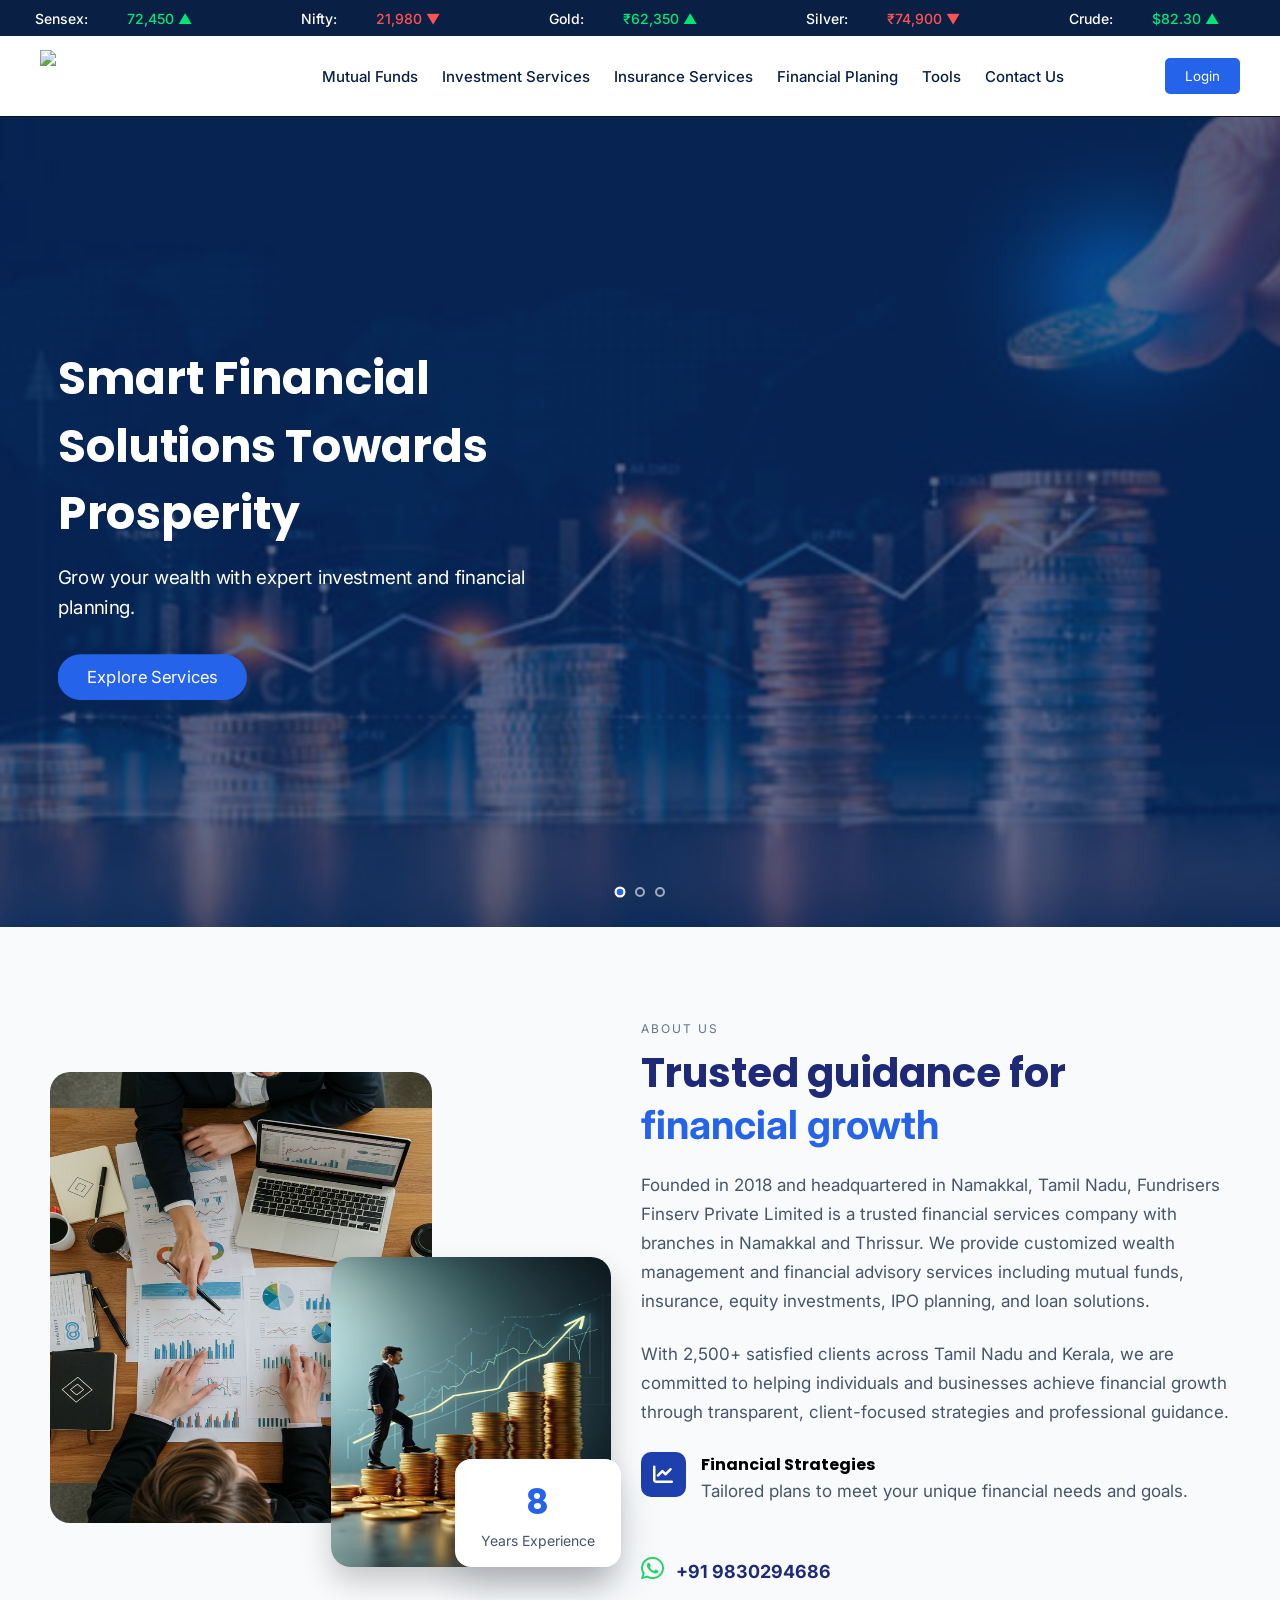
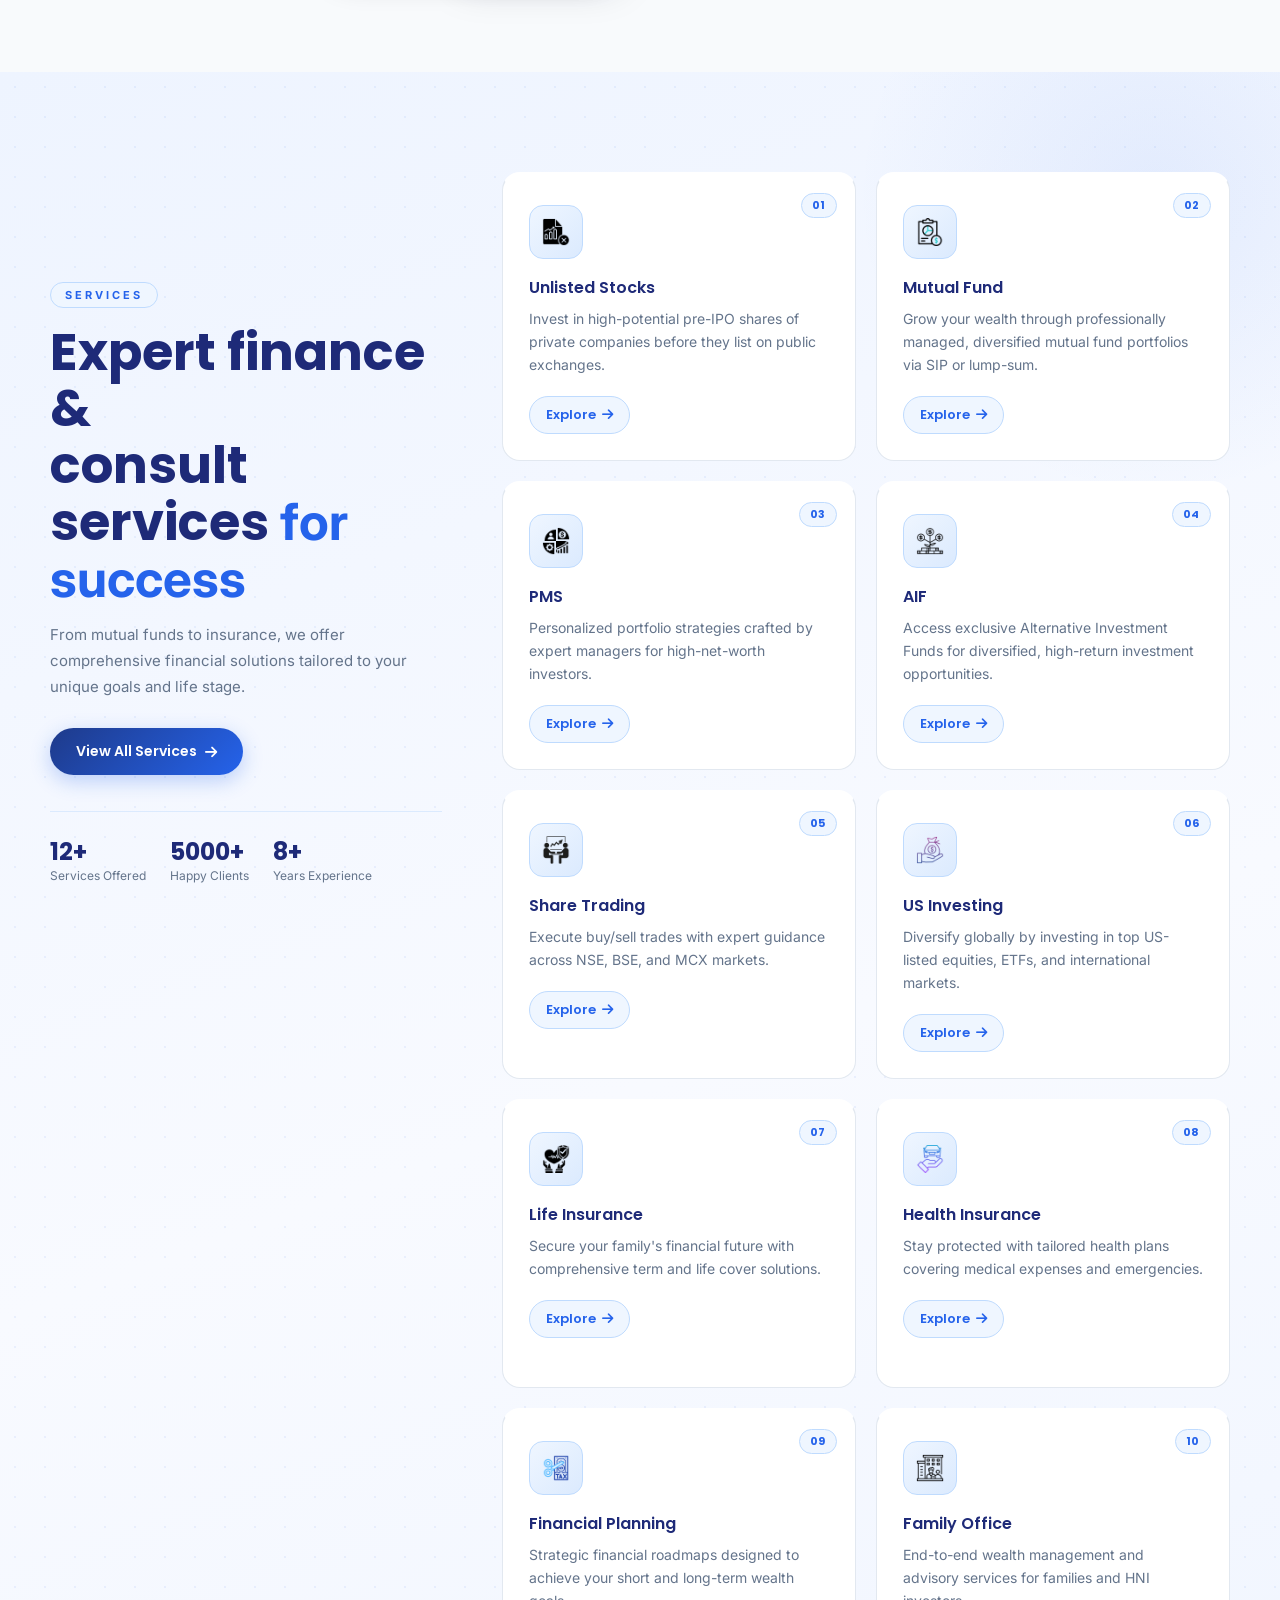
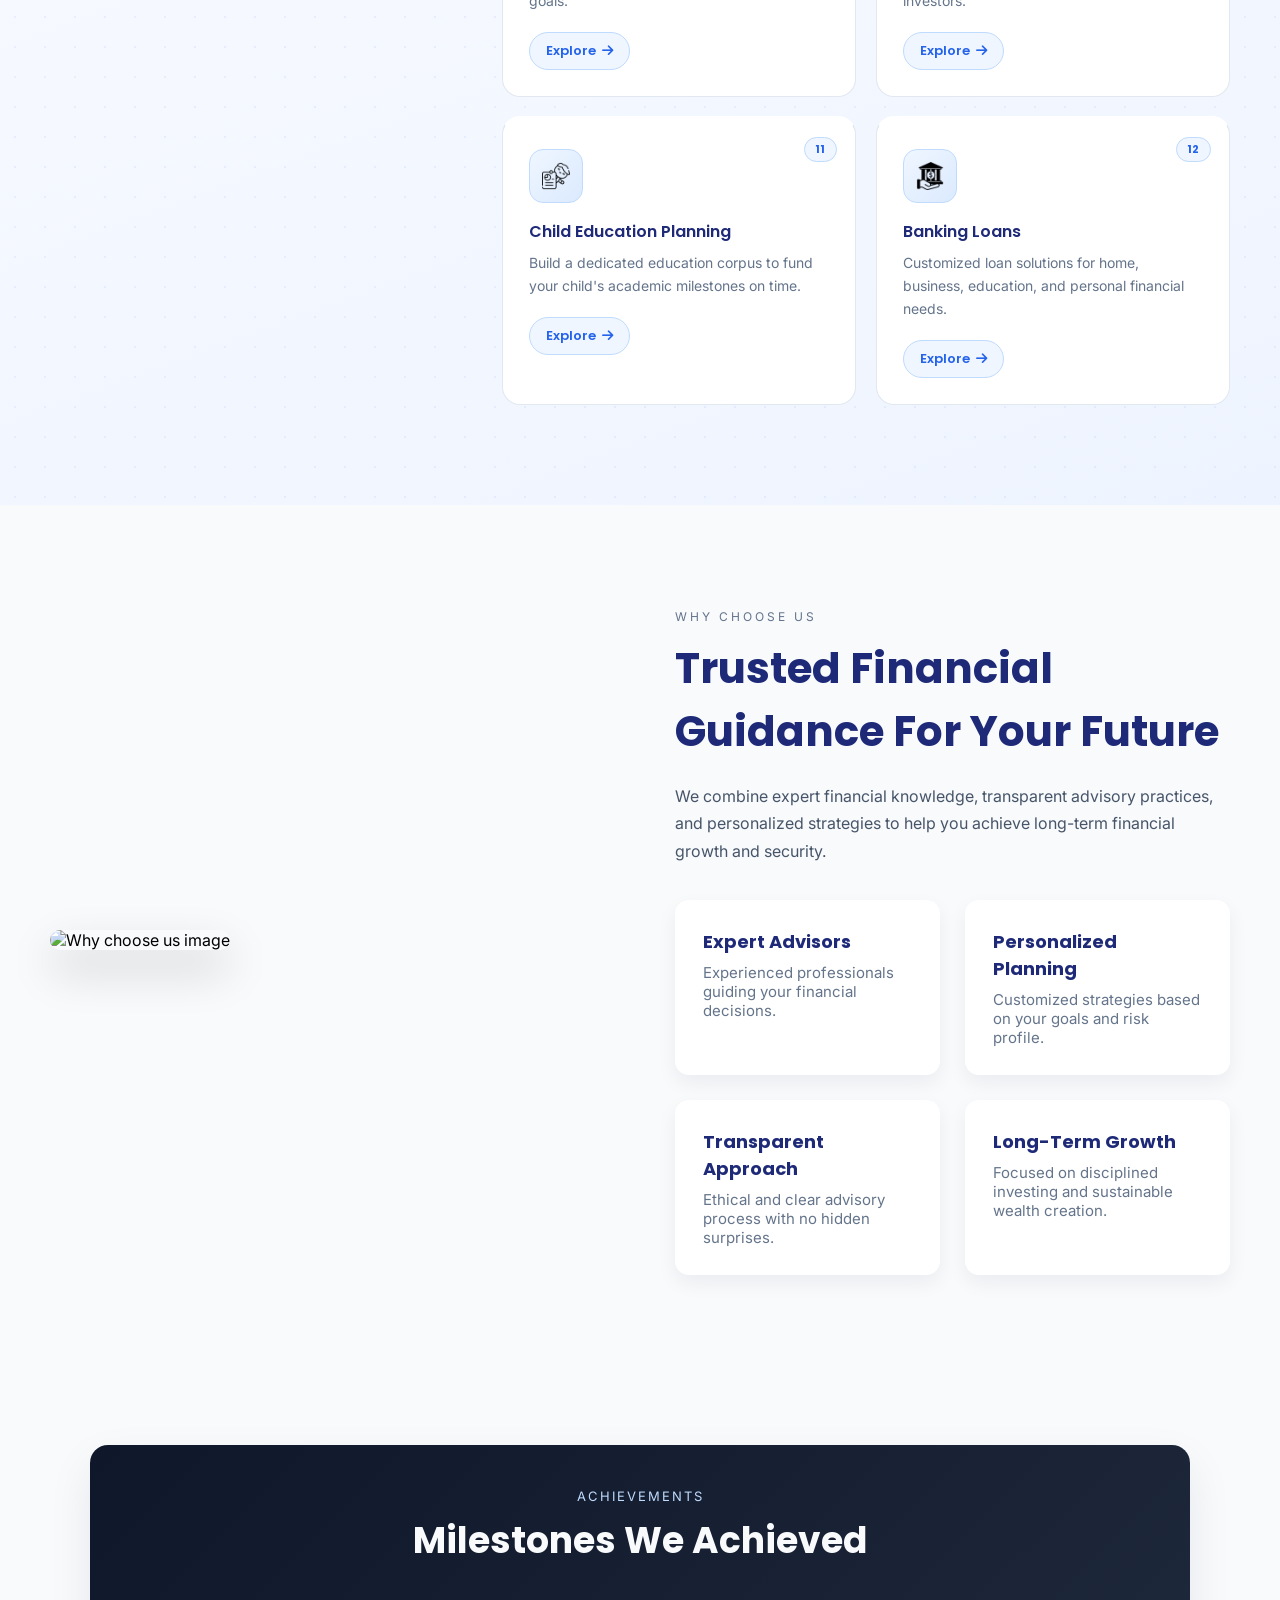
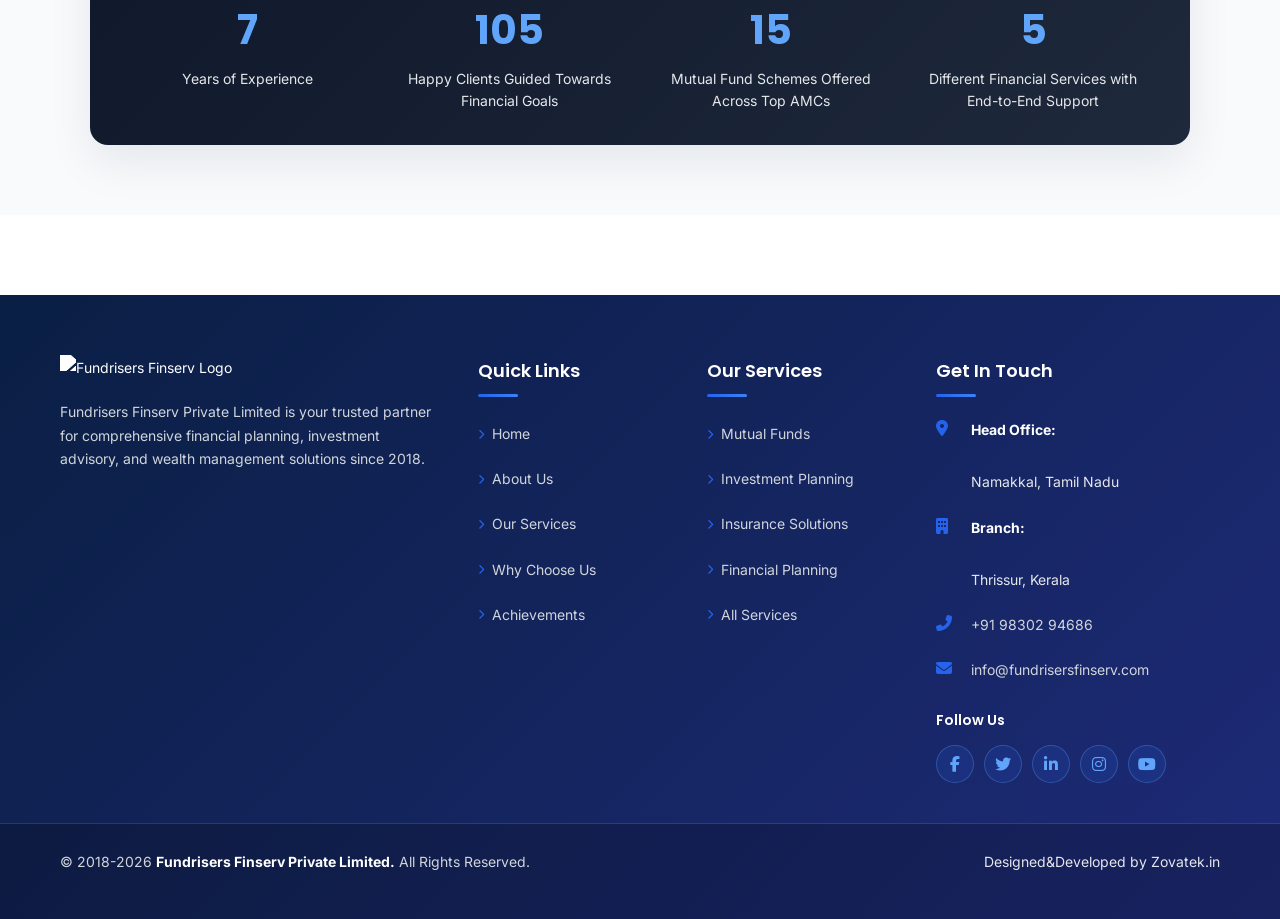
==== commit fd4b750f: "Redesign services section, fix mutual fund navbar links, equal benefit card heights, full-width page" ====
--- a/index.html
+++ b/index.html
@@ -150,108 +150,146 @@
         Expert finance & <br>
         consult services <span>for success</span>
       </h2>
+      <p class="svc-tagline">From mutual funds to insurance, we offer comprehensive financial solutions tailored to your unique goals and life stage.</p>
+      <a href="pages/services.html" class="svc-cta">View All Services <i class="fas fa-arrow-right"></i></a>
+      <div class="svc-stats">
+        <div class="svc-stat-item">
+          <strong>12+</strong>
+          <span>Services Offered</span>
+        </div>
+        <div class="svc-stat-item">
+          <strong>5000+</strong>
+          <span>Happy Clients</span>
+        </div>
+        <div class="svc-stat-item">
+          <strong>8+</strong>
+          <span>Years Experience</span>
+        </div>
+      </div>
     </div>
 
     <!-- RIGHT CARDS -->
     <div class="services-right">
 
       <div class="service-box">
-        <div class="icon">📊</div>
-        <h3>Unlisted stocks</h3>
-        <p>Our Family Office solutions help manage, preserve and grow family wealth across generations.</p>
-        <button class="arrow">↗</button>
-        <span class="bg-number">01</span>
+        <span class="svc-num">01</span>
+        <div class="svc-icon-wrap">
+          <img src="assets/images/services/icons/unlisted.png" alt="Unlisted Stocks">
+        </div>
+        <h3>Unlisted Stocks</h3>
+        <p>Invest in high-potential pre-IPO shares of private companies before they list on public exchanges.</p>
+        <a href="#" class="arrow">Explore <i class="fas fa-arrow-right"></i></a>
       </div>
 
       <div class="service-box">
-        <div class="icon">💰</div>
+        <span class="svc-num">02</span>
+        <div class="svc-icon-wrap">
+          <img src="assets/images/services/icons/budgeting_17905616.png" alt="Mutual Fund">
+        </div>
         <h3>Mutual Fund</h3>
-        <p>Mutual funds pool money from investors to build diversified portfolios for growth.</p>
-        <button class="arrow">↗</button>
-        <span class="bg-number">02</span>
+        <p>Grow your wealth through professionally managed, diversified mutual fund portfolios via SIP or lump-sum.</p>
+        <a href="pages/mutual-fund.html" class="arrow">Explore <i class="fas fa-arrow-right"></i></a>
       </div>
 
       <div class="service-box">
-        <div class="icon">📁</div>
+        <span class="svc-num">03</span>
+        <div class="svc-icon-wrap">
+          <img src="assets/images/services/icons/PMS (2).png" alt="PMS">
+        </div>
         <h3>PMS</h3>
-        <p>Portfolio Management Services offer customized investment strategies.</p>
-        <button class="arrow">↗</button>
-        <span class="bg-number">03</span>
+        <p>Personalized portfolio strategies crafted by expert managers for high-net-worth investors.</p>
+        <a href="#" class="arrow">Explore <i class="fas fa-arrow-right"></i></a>
       </div>
 
       <div class="service-box">
-        <div class="icon">📈</div>
+        <span class="svc-num">04</span>
+        <div class="svc-icon-wrap">
+          <img src="assets/images/services/icons/AIF.png" alt="AIF">
+        </div>
         <h3>AIF</h3>
-        <p>Alternative Investment Funds provide diversified high-value investment options.</p>
-        <button class="arrow">↗</button>
-        <span class="bg-number">04</span>
+        <p>Access exclusive Alternative Investment Funds for diversified, high-return investment opportunities.</p>
+        <a href="#" class="arrow">Explore <i class="fas fa-arrow-right"></i></a>
       </div>
 
        <div class="service-box fade-scroll">
-        <div class="icon">📊</div>
+        <span class="svc-num">05</span>
+        <div class="svc-icon-wrap">
+          <img src="assets/images/services/icons/share trading.png" alt="Share Trading">
+        </div>
         <h3>Share Trading</h3>
-        <p>Our Family Office solutions help manage, preserve and grow family wealth across generations.</p>
-        <button class="arrow">↗</button>
-        <span class="bg-number">05</span>
-      </div>
-
-          <div class="service-box fade-scroll">
-        <div class="icon">📊</div>
+        <p>Execute buy/sell trades with expert guidance across NSE, BSE, and MCX markets.</p>
+        <a href="#" class="arrow">Explore <i class="fas fa-arrow-right"></i></a>
+      </div>
+
+      <div class="service-box fade-scroll">
+        <span class="svc-num">06</span>
+        <div class="svc-icon-wrap">
+          <img src="assets/images/services/icons/1.png" alt="US Investing">
+        </div>
         <h3>US Investing</h3>
-        <p>Our Family Office solutions help manage, preserve and grow family wealth across generations.</p>
-        <button class="arrow">↗</button>
-        <span class="bg-number">06</span>
-      </div>
-          
-             <div class="service-box fade-scroll">
-        <div class="icon">📊</div>
+        <p>Diversify globally by investing in top US-listed equities, ETFs, and international markets.</p>
+        <a href="#" class="arrow">Explore <i class="fas fa-arrow-right"></i></a>
+      </div>
+
+      <div class="service-box fade-scroll">
+        <span class="svc-num">07</span>
+        <div class="svc-icon-wrap">
+          <img src="assets/images/services/icons/life_7901493.png" alt="Life Insurance">
+        </div>
         <h3>Life Insurance</h3>
-        <p>Our Family Office solutions help manage, preserve and grow family wealth across generations.</p>
-        <button class="arrow">↗</button>
-        <span class="bg-number">07</span>
-      </div>
-            
-              <div class="service-box fade-scroll">
-        <div class="icon">📊</div>
+        <p>Secure your family's financial future with comprehensive term and life cover solutions.</p>
+        <a href="#" class="arrow">Explore <i class="fas fa-arrow-right"></i></a>
+      </div>
+
+      <div class="service-box fade-scroll">
+        <span class="svc-num">08</span>
+        <div class="svc-icon-wrap">
+          <img src="assets/images/services/icons/18307573.png" alt="Health Insurance">
+        </div>
         <h3>Health Insurance</h3>
-        <p>Our Family Office solutions help manage, preserve and grow family wealth across generations.</p>
-        <button class="arrow">↗</button>
-        <span class="bg-number">08</span>
-      </div>
-            
-          <div class="service-box fade-scroll">
-        <div class="icon">📊</div>
+        <p>Stay protected with tailored health plans covering medical expenses and emergencies.</p>
+        <a href="#" class="arrow">Explore <i class="fas fa-arrow-right"></i></a>
+      </div>
+
+      <div class="service-box fade-scroll">
+        <span class="svc-num">09</span>
+        <div class="svc-icon-wrap">
+          <img src="assets/images/services/icons/tax-free.png" alt="Financial Planning">
+        </div>
         <h3>Financial Planning</h3>
-        <p>Our Family Office solutions help manage, preserve and grow family wealth across generations.</p>
-        <button class="arrow">↗</button>
-        <span class="bg-number">09</span>
-      </div>
-           
-          <div class="service-box fade-scroll">
-        <div class="icon">📊</div>
+        <p>Strategic financial roadmaps designed to achieve your short and long-term wealth goals.</p>
+        <a href="pages/Financial.html" class="arrow">Explore <i class="fas fa-arrow-right"></i></a>
+      </div>
+
+      <div class="service-box fade-scroll">
+        <span class="svc-num">10</span>
+        <div class="svc-icon-wrap">
+          <img src="assets/images/services/icons/office_7981637.png" alt="Family Office">
+        </div>
         <h3>Family Office</h3>
-        <p>Our Family Office solutions help manage, preserve and grow family wealth across generations.</p>
-        <button class="arrow">↗</button>
-        <span class="bg-number">10</span>
-      </div>
-          
-         <div class="service-box fade-scroll">
-        <div class="icon">📊</div>
+        <p>End-to-end wealth management and advisory services for families and HNI investors.</p>
+        <a href="#" class="arrow">Explore <i class="fas fa-arrow-right"></i></a>
+      </div>
+
+      <div class="service-box fade-scroll">
+        <span class="svc-num">11</span>
+        <div class="svc-icon-wrap">
+          <img src="assets/images/services/icons/child education planning.png" alt="Child Education Planning">
+        </div>
         <h3>Child Education Planning</h3>
-        <p>Our Family Office solutions help manage, preserve and grow family wealth across generations.</p>
-        <button class="arrow">↗</button>
-        <span class="bg-number">11</span>
-      </div>
-        
-        <div class="service-box fade-scroll">
-        <div class="icon">📊</div>
+        <p>Build a dedicated education corpus to fund your child's academic milestones on time.</p>
+        <a href="#" class="arrow">Explore <i class="fas fa-arrow-right"></i></a>
+      </div>
+
+      <div class="service-box fade-scroll">
+        <span class="svc-num">12</span>
+        <div class="svc-icon-wrap">
+          <img src="assets/images/services/icons/banking-service_10200680.png" alt="Banking Loans">
+        </div>
         <h3>Banking Loans</h3>
-        <p>Our Family Office solutions help manage, preserve and grow family wealth across generations.</p>
-        <button class="arrow">↗</button>
-        <span class="bg-number">12</span>
-      </div>
-        
-        
+        <p>Customized loan solutions for home, business, education, and personal financial needs.</p>
+        <a href="#" class="arrow">Explore <i class="fas fa-arrow-right"></i></a>
+      </div>
 
     </div>
 
--- a/assets/css/style.css
+++ b/assets/css/style.css
@@ -568,43 +568,134 @@
 /* SERVICES OVERVIEW */
 
 .services-split{
-  padding:120px 70px;
-  background:#F8FAFC;        /* align with overall site background */
-  min-height:100vh;            /* take up full viewport height */
+  padding:100px 60px;
+  background:linear-gradient(160deg,#EEF4FF 0%,#F8FAFF 50%,#EEF4FF 100%);
+  position:relative;
+  overflow:hidden;
+  min-height:100vh;
   display:flex;
   align-items:stretch;
+}
+
+/* Dot-grid decoration */
+.services-split::before{
+  content:'';
+  position:absolute;
+  inset:0;
+  background-image:radial-gradient(circle, rgba(37,99,235,0.07) 1.5px, transparent 1.5px);
+  background-size:30px 30px;
+  pointer-events:none;
+  z-index:0;
+}
+
+/* Radial glow top-right */
+.services-split::after{
+  content:'';
+  position:absolute;
+  top:-200px;
+  right:-200px;
+  width:650px;
+  height:650px;
+  background:radial-gradient(circle, rgba(37,99,235,0.08) 0%, transparent 65%);
+  pointer-events:none;
+  z-index:0;
 }
 
 .services-container{
   display:flex;
   gap:60px;
   width:100%;
+  max-width:1400px;
+  margin:0 auto;
+  position:relative;
+  z-index:1;
 }
 
 /* LEFT */
 
 .services-left{
   width:35%;
-  position:sticky;            /* keep heading fixed while services scroll */
-  top:110px;                  /* adjust relative to navbar height */
+  position:sticky;
+  top:110px;
   align-self:flex-start;
 }
 
 .services-left .tag{
+  display:inline-block;
   letter-spacing:3px;
-  font-size:13px;
-  color:#64748B;
+  font-size:11px;
+  font-weight:700;
+  color:#2563EB;
+  background:#EFF6FF;
+  border:1px solid #BFDBFE;
+  border-radius:50px;
+  padding:5px 14px;
+  text-transform:uppercase;
 }
 
 .services-left h2{
-  font-size:60px;
+  font-size:clamp(36px, 4vw, 52px);
   line-height:1.1;
-  margin-top:10px;
+  margin-top:16px;
   color:#1E2A78;
 }
 
 .services-left h2 span{
   color:#2563EB;
+}
+
+.services-left .svc-tagline{
+  margin-top:14px;
+  color:#64748B;
+  font-size:15px;
+  line-height:1.75;
+}
+
+.services-left .svc-cta{
+  display:inline-flex;
+  align-items:center;
+  gap:8px;
+  margin-top:28px;
+  padding:13px 26px;
+  background:linear-gradient(135deg,#1E3A8A,#2563EB);
+  color:#ffffff;
+  border-radius:50px;
+  font-size:14px;
+  font-weight:600;
+  font-family:'Poppins',sans-serif;
+  text-decoration:none;
+  transition:all 0.3s ease;
+  box-shadow:0 6px 20px rgba(37,99,235,0.28);
+}
+
+.services-left .svc-cta:hover{
+  background:linear-gradient(135deg,#1D4ED8,#3B82F6);
+  transform:translateX(4px);
+  box-shadow:0 10px 28px rgba(37,99,235,0.4);
+}
+
+.svc-stats{
+  display:flex;
+  gap:24px;
+  margin-top:36px;
+  padding-top:28px;
+  border-top:1px solid #DBEAFE;
+}
+
+.svc-stat-item strong{
+  display:block;
+  font-size:24px;
+  font-weight:700;
+  font-family:'Poppins',sans-serif;
+  color:#1E2A78;
+  line-height:1;
+}
+
+.svc-stat-item span{
+  font-size:12px;
+  color:#64748B;
+  margin-top:4px;
+  display:block;
 }
 
 /* RIGHT GRID */
@@ -612,130 +703,187 @@
 .services-right{
   width:65%;
   display:grid;
-  grid-template-columns:repeat(2, minmax(320px, 1fr));
-  gap:28px;                   /* increase grid spacing */
-  height:100%;                /* fill the services container height */
-  grid-auto-rows:1fr;         /* rows share available height */
-  align-content:stretch;      /* stretch rows to cover whole column */
+  grid-template-columns:repeat(2,1fr);
+  gap:20px;
+  height:100%;
+  grid-auto-rows:1fr;
+  align-content:start;
 }
 
 .services-right::-webkit-scrollbar{
-  display:none;               /* Chrome, Edge, Safari: hide inner scrollbar */
+  display:none;
 }
 
 /* CARD */
 
 .service-box{
   position:relative;
-  width:341px;
-  height:354px;
-  padding:45px;
+  width:100%;
+  padding:30px 26px 26px;
   background:#ffffff;
-  border:1px solid #e5e7eb;
-  border-radius:14px;
-  transition: transform 0.35s cubic-bezier(0.22, 0.61, 0.36, 1),
-      box-shadow 0.35s ease,
-      border-color 0.35s ease,
-      background-color 0.35s ease;
+  border:1px solid #E2E8F0;
+  border-radius:18px;
+  border-top:3px solid transparent;
+  overflow:hidden;
+  transition:all 0.35s cubic-bezier(0.22, 0.61, 0.36, 1);
+  cursor:pointer;
 }
 
 .services-right .service-box{
   opacity:0;
-  transform: translateY(20px) scale(0.98);
-  filter: none;
-  border-radius:0;             /* remove rounded corners inside services grid */
-  overflow:hidden;             /* needed for inner color fill animation */
-  height:100%;                 /* each card fills its grid row */
+  transform:translateY(22px) scale(0.97);
+  height:100%;
+  width:100%;
 }
 
 .service-box:hover{
-  transform:translateY(-10px);
-  box-shadow:0 20px 45px rgba(15,23,42,0.22);
-  border-color:rgba(37,99,235,0.5);
-  background:#f9fbff;
-}
-
-/* ICON */
-
-.service-box .icon{
-  font-size:30px;
-  margin-bottom:15px;
-	transition: transform 0.35s ease, color 0.35s ease;
-  position:relative;
+  transform:translateY(-8px);
+  box-shadow:0 24px 52px rgba(37,99,235,0.13);
+  border-color:#BFDBFE;
+  border-top-color:#2563EB;
+  background:#FAFCFF;
+}
+
+/* Bottom shimmer line on hover */
+.service-box::before{
+  content:'';
+  position:absolute;
+  bottom:0;
+  left:0;
+  right:0;
+  height:2px;
+  background:linear-gradient(90deg,#2563EB,#60A5FA);
+  transform:scaleX(0);
+  transform-origin:left;
+  transition:transform 0.4s ease;
   z-index:1;
+}
+
+.service-box:hover::before{
+  transform:scaleX(1);
+}
+
+/* ICON WRAPPER */
+
+.svc-icon-wrap{
+  width:54px;
+  height:54px;
+  border-radius:14px;
+  background:linear-gradient(135deg,#EFF6FF,#DBEAFE);
+  border:1px solid #BFDBFE;
+  display:flex;
+  align-items:center;
+  justify-content:center;
+  margin-bottom:18px;
+  transition:all 0.3s ease;
+  flex-shrink:0;
+}
+
+.svc-icon-wrap img{
+  width:28px;
+  height:28px;
+  object-fit:contain;
+  transition:filter 0.3s ease, transform 0.3s ease;
+}
+
+.service-box:hover .svc-icon-wrap{
+  background:linear-gradient(135deg,#1D4ED8,#2563EB);
+  border-color:#1D4ED8;
+  box-shadow:0 8px 22px rgba(37,99,235,0.3);
+  transform:translateY(-3px);
+}
+
+.service-box:hover .svc-icon-wrap img{
+  filter:brightness(0) invert(1);
+  transform:scale(1.08);
+}
+
+/* NUMBER BADGE */
+
+.svc-num{
+  position:absolute;
+  top:18px;
+  right:18px;
+  font-size:11px;
+  font-weight:700;
+  font-family:'Poppins',sans-serif;
+  color:#2563EB;
+  background:#EFF6FF;
+  border:1px solid #BFDBFE;
+  border-radius:50px;
+  padding:3px 10px;
+  letter-spacing:0.05em;
+  transition:all 0.3s ease;
+}
+
+.service-box:hover .svc-num{
+  background:#2563EB;
+  color:#ffffff;
+  border-color:#2563EB;
 }
 
 /* TEXT */
 
 .service-box h3{
   color:#1E2A78;
-  margin-bottom:10px;
-  position:relative;
-  z-index:1;
+  font-size:16px;
+  font-weight:600;
+  font-family:'Poppins',sans-serif;
+  margin:0 0 8px;
+  line-height:1.35;
+  padding-right:36px;
 }
 
 .service-box p{
-  color:#475569;
-  line-height:1.6;
-  position:relative;
-  z-index:1;
-}
-
-/* ARROW */
+  color:#64748B;
+  line-height:1.65;
+  font-size:14px;
+  margin:0 0 20px;
+}
+
+/* ARROW LINK */
 
 .arrow{
-  margin-top:20px;
-  padding:10px 18px;
-  border-radius:25px;
-  border:none;
-  background:#2563EB;        /* primary brand blue */
-  color:white;
+  display:inline-flex;
+  align-items:center;
+  gap:6px;
+  padding:8px 16px;
+  border-radius:50px;
+  background:#EFF6FF;
+  color:#2563EB;
+  font-size:13px;
+  font-weight:600;
+  font-family:'Poppins',sans-serif;
+  text-decoration:none;
+  border:1px solid #BFDBFE;
   cursor:pointer;
-	transition: background-color 0.3s ease, transform 0.3s ease, box-shadow 0.3s ease;
-  position:relative;
-  z-index:1;
-}
-
-/* Services grid: inner color fill on hover (Prospullence-like) */
-
-.services-right .service-box::before{
-  content:"";
-  position:absolute;
-  inset:0;
-  /* brand-themed blue fill */
-  background:linear-gradient(135deg, #1E3A8A, #2563EB);
-  transform:translateY(100%);
-  transform-origin:bottom;
-  transition:transform 0.4s cubic-bezier(0.22, 0.61, 0.36, 1);
-  z-index:0;
-}
-
-.services-right .service-box:hover::before{
-  transform:translateY(0);    /* color rises upward inside box */
-}
-
-.services-right .service-box:hover h3,
-.services-right .service-box:hover p,
-.services-right .service-box:hover .icon{
+  transition:all 0.3s ease;
+}
+
+.service-box:hover .arrow{
+  background:#2563EB;
   color:#ffffff;
-}
-
-.services-right .service-box:hover .arrow{
-  /* use primary blue on hover to match site theme */
-  background:#2563EB;
-}
-
-/* Services scroll-in animation (Prospullence-style) */
+  border-color:#2563EB;
+  transform:translateX(4px);
+  box-shadow:0 6px 18px rgba(37,99,235,0.28);
+}
+
+/* Hide old bg-number */
+.bg-number{
+  display:none;
+}
+
+/* Services scroll-in animation */
 
 .service-box.service-visible{
-  animation: serviceFadeUp 0.3s cubic-bezier(0.22, 0.61, 0.36, 1) forwards;
-  animation-delay: calc(var(--service-index, 0) * 0.08s);
+  animation:serviceFadeUp 0.4s cubic-bezier(0.22, 0.61, 0.36, 1) forwards;
+  animation-delay:calc(var(--service-index, 0) * 0.07s);
 }
 
 @keyframes serviceFadeUp{
   0%{
     opacity:0;
-    transform:translate3d(0, 20px, 0) scale(0.98);
+    transform:translate3d(0, 22px, 0) scale(0.97);
   }
   100%{
     opacity:1;
@@ -743,34 +891,22 @@
   }
 }
 
-.service-box:hover .icon{
-	transform: translateY(-4px) scale(1.05);
-}
-
-.service-box:hover .arrow{
-  background:#1D4ED8;         /* slightly darker on hover, like primary buttons */
-	transform: translateX(4px);
-	box-shadow:0 10px 22px rgba(37,99,235,0.35);
-}
-
-/* BIG BACKGROUND NUMBER */
-
-.bg-number{
-  position:absolute;
-  right:20px;
-  bottom:10px;
-  font-size:90px;
-  color:#1E2A78;              /* brand navy, very low opacity */
-  opacity:.05;
-  font-weight:bold;
-}
-
 
 /* HOME SERVICES SECTION (index.html) */
 
 .services-pro{
   padding:80px 60px;
   background:#F8FAFC;
+  max-width:1400px;
+  margin:0 auto;
+  box-sizing:border-box;
+}
+
+.services-pro-wrap{
+  max-width:1400px;
+  margin:0 auto;
+  background:#F8FAFC;
+  padding:80px 60px;
 }
 
 .services-title{
@@ -784,6 +920,8 @@
   display:grid;
   grid-template-columns:repeat(3,1fr);
   gap:28px;
+  max-width:1280px;
+  margin:0 auto;
 }
 
 .service-card{
@@ -1058,6 +1196,51 @@
   }
 }
 
+/* =========================================
+   LARGE DESKTOP (1440px+)
+   ========================================= */
+
+@media(min-width:1440px){
+
+  .services-split{
+    padding:120px 80px;
+  }
+
+  .services-container{
+    gap:80px;
+  }
+
+  .services-left h2{
+    font-size:52px;
+  }
+
+  .service-box{
+    padding:34px 30px 30px;
+  }
+
+  .services-right{
+    gap:24px;
+    grid-auto-rows:1fr;
+  }
+
+  .services-pro{
+    padding:100px 80px;
+  }
+
+  .services-grid{
+    gap:36px;
+  }
+
+  .why-section{
+    padding:120px 80px;
+  }
+
+  .achievements{
+    padding:80px;
+  }
+
+}
+
  
 /*.mini-services{
   padding:80px;
--- a/assets/css/responsive.css
+++ b/assets/css/responsive.css
@@ -219,12 +219,15 @@
         grid-template-columns: repeat(2, 1fr);
     }
 
+    .svc-stats {
+        display: none;
+    }
+
     .service-box {
         width: 100%;
         max-width: 100%;
         height: auto;
-        min-height: 260px;
-        padding: 28px 22px;
+        padding: 26px 20px;
     }
 
     .about-wrapper {
@@ -510,8 +513,7 @@
     }
 
     .service-box {
-        min-height: 220px;
-        padding: 24px 18px;
+        padding: 22px 16px;
     }
 
     /* ── Why Choose Us ── */
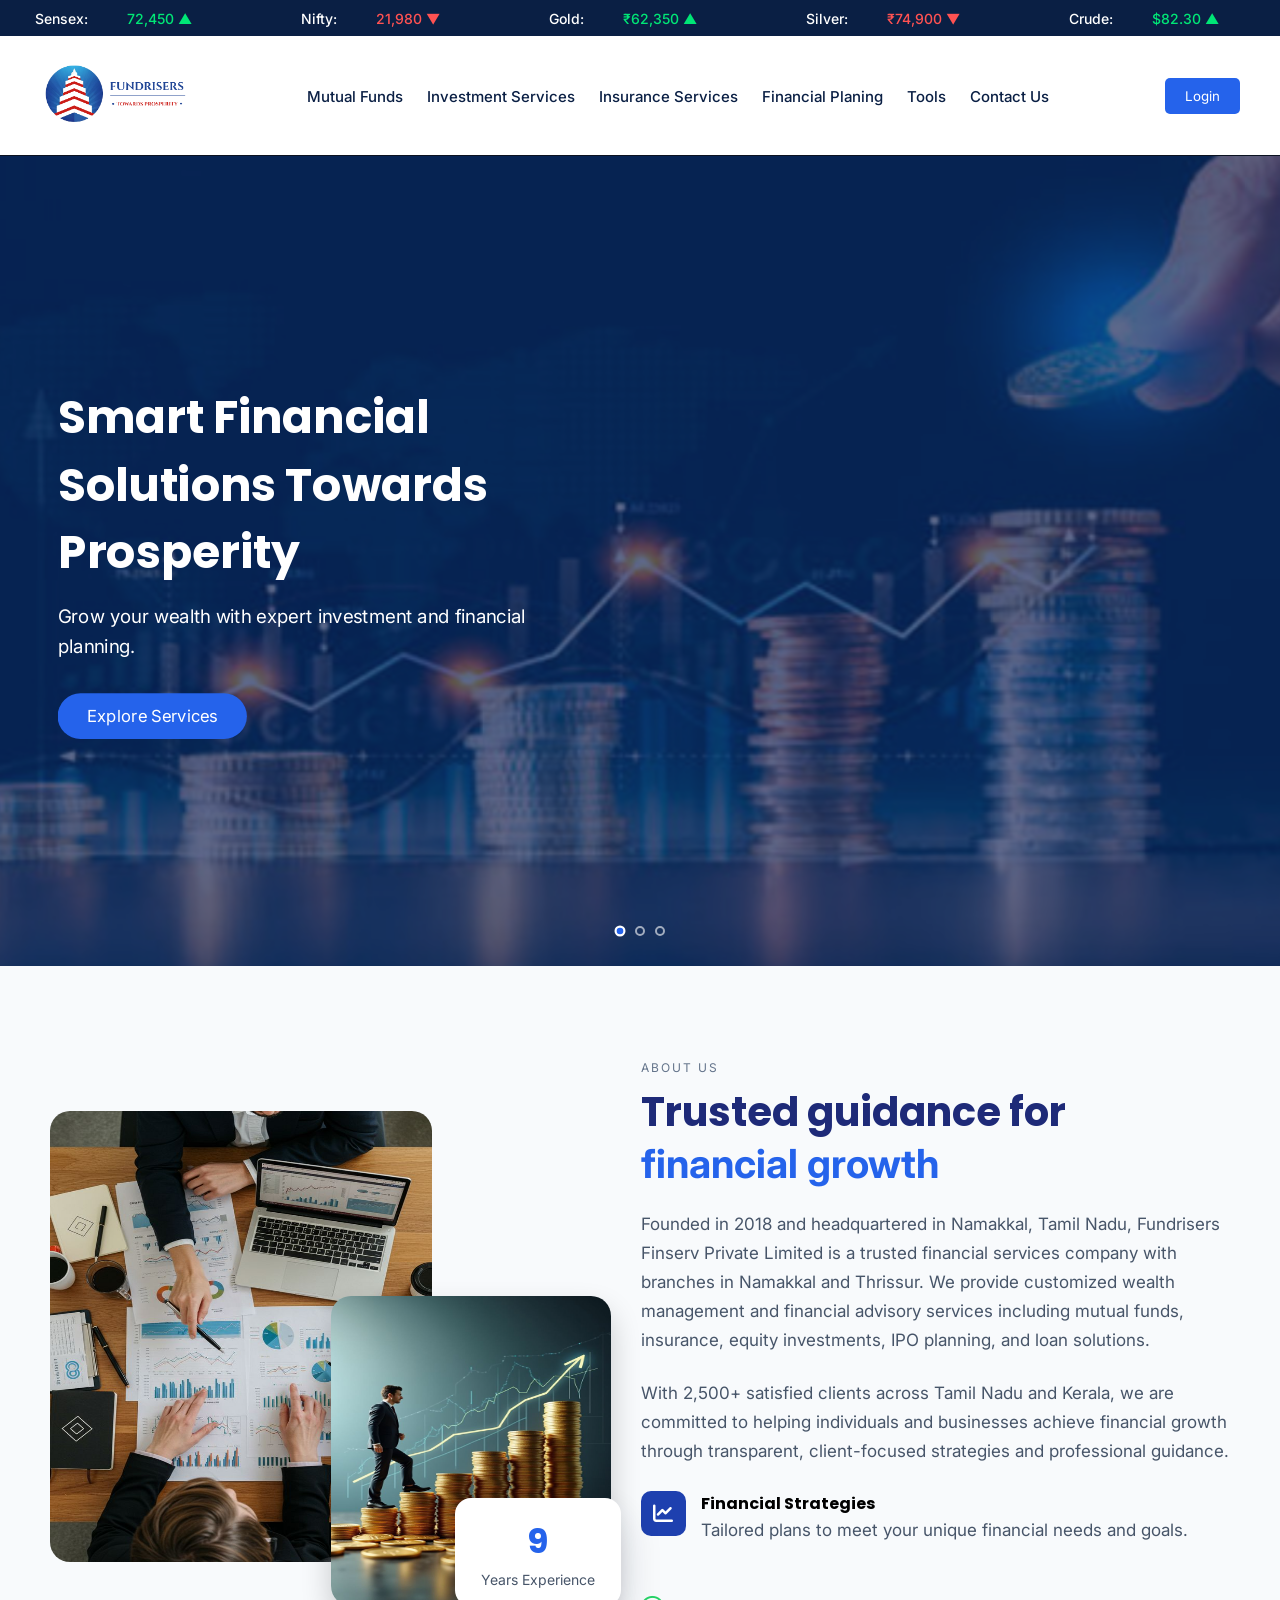
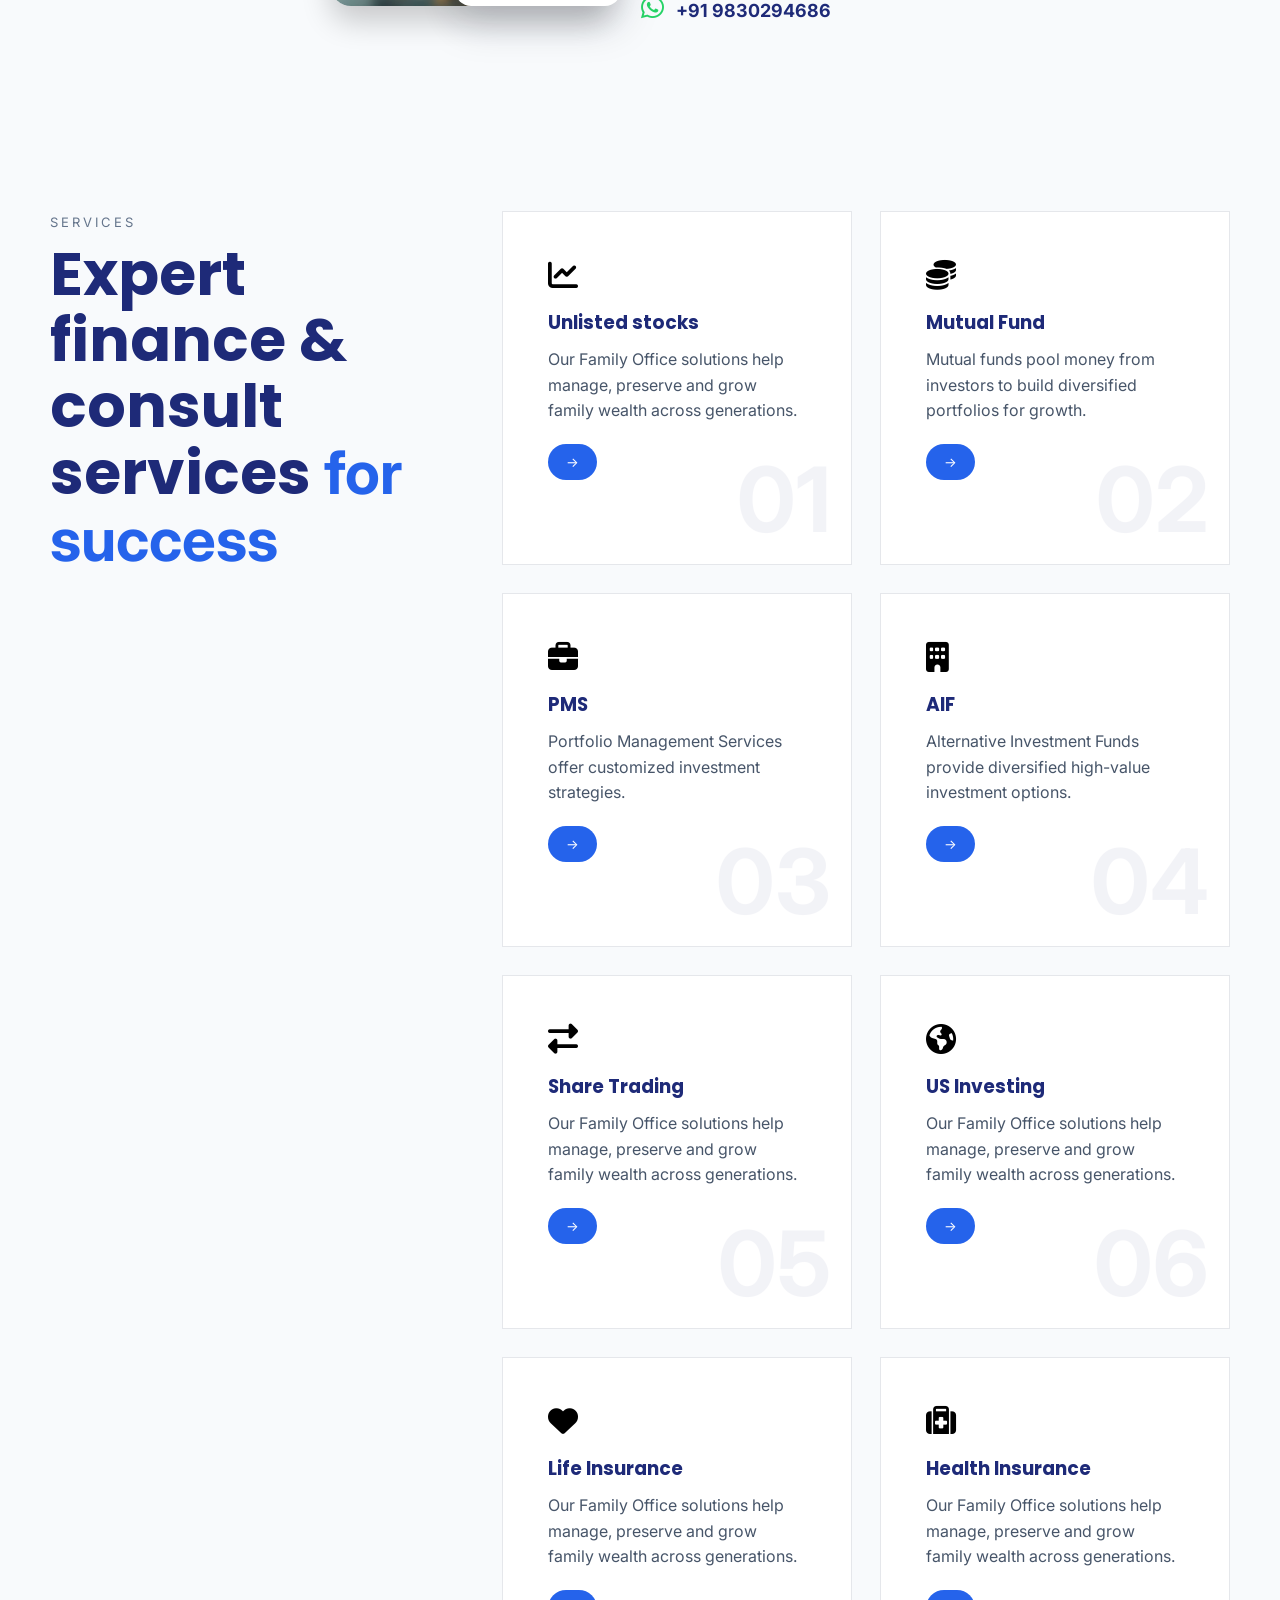
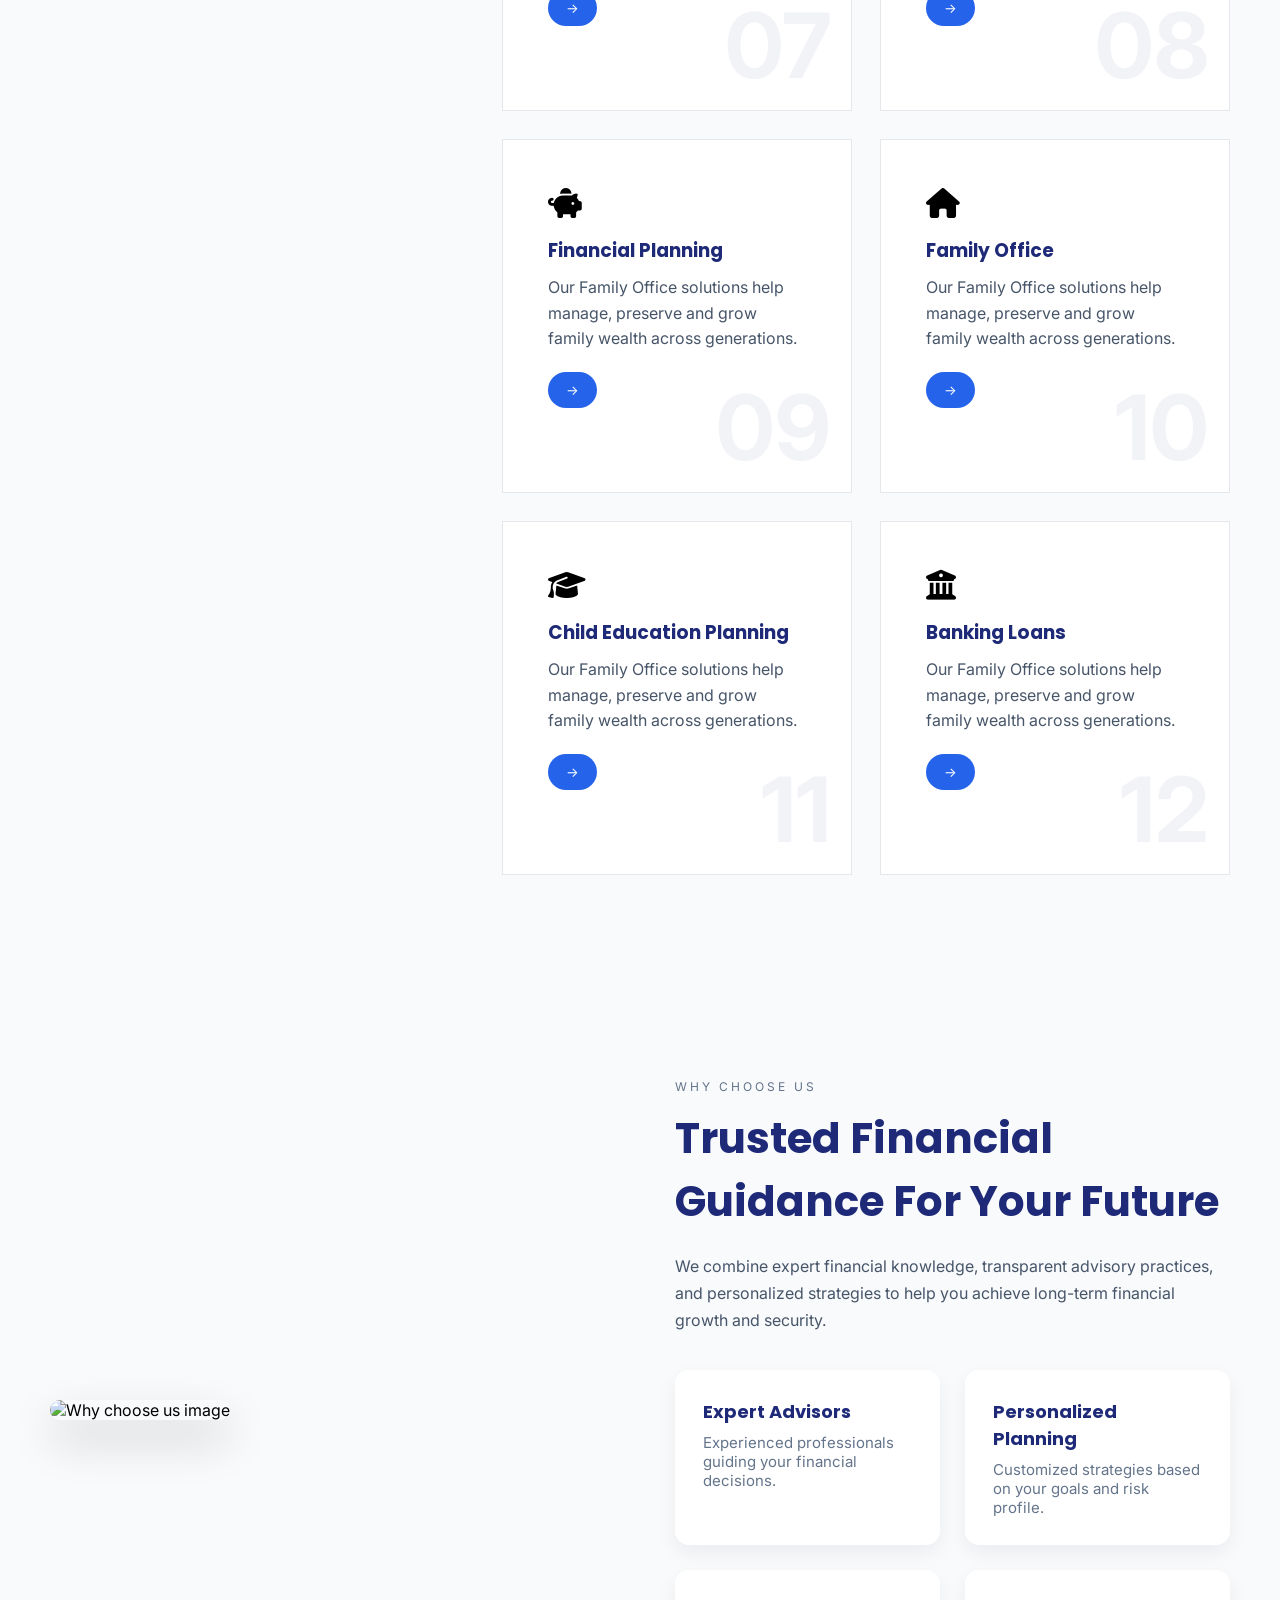
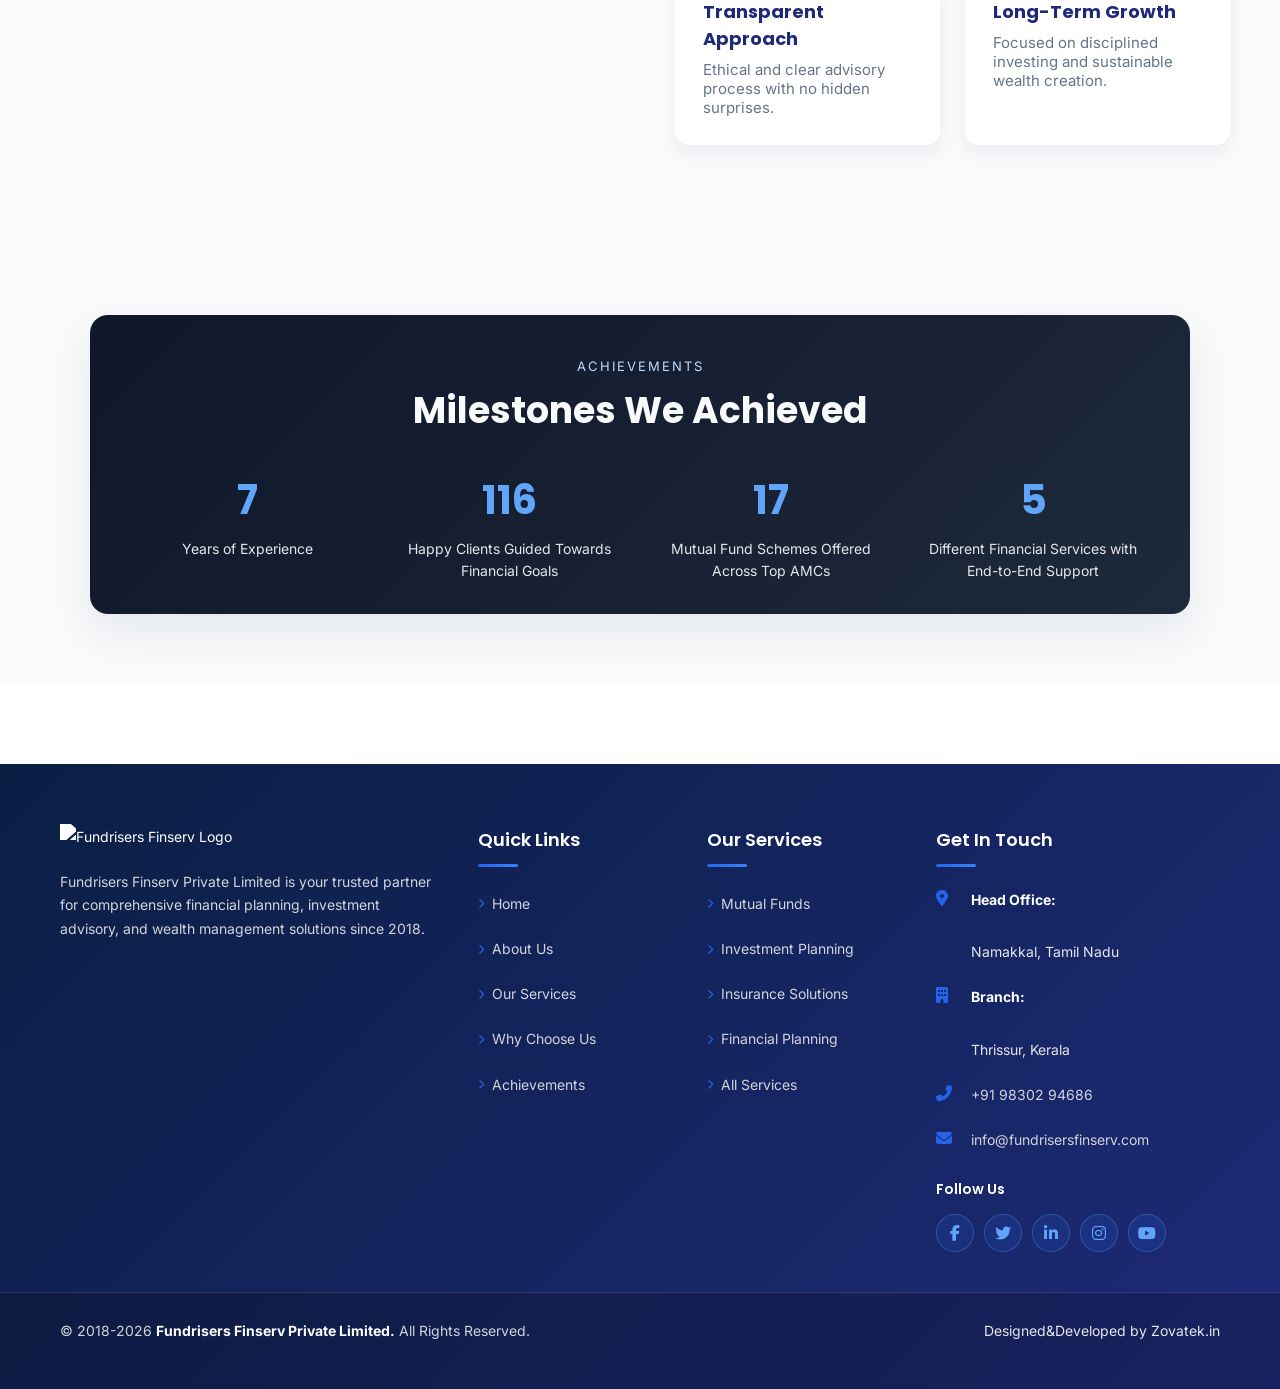
==== commit cc19a673: "feat: full responsive optimization for all screen sizes - Remove duplicate breakpoint blocks in resp" ====
--- a/index.html
+++ b/index.html
@@ -150,145 +150,105 @@
         Expert finance & <br>
         consult services <span>for success</span>
       </h2>
-      <p class="svc-tagline">From mutual funds to insurance, we offer comprehensive financial solutions tailored to your unique goals and life stage.</p>
-      <a href="pages/services.html" class="svc-cta">View All Services <i class="fas fa-arrow-right"></i></a>
-      <div class="svc-stats">
-        <div class="svc-stat-item">
-          <strong>12+</strong>
-          <span>Services Offered</span>
-        </div>
-        <div class="svc-stat-item">
-          <strong>5000+</strong>
-          <span>Happy Clients</span>
-        </div>
-        <div class="svc-stat-item">
-          <strong>8+</strong>
-          <span>Years Experience</span>
-        </div>
-      </div>
     </div>
 
     <!-- RIGHT CARDS -->
     <div class="services-right">
 
       <div class="service-box">
-        <span class="svc-num">01</span>
-        <div class="svc-icon-wrap">
-          <img src="assets/images/services/icons/unlisted.png" alt="Unlisted Stocks">
-        </div>
-        <h3>Unlisted Stocks</h3>
-        <p>Invest in high-potential pre-IPO shares of private companies before they list on public exchanges.</p>
-        <a href="#" class="arrow">Explore <i class="fas fa-arrow-right"></i></a>
+        <div class="icon"><i class="fas fa-chart-line"></i></div>
+        <h3>Unlisted stocks</h3>
+        <p>Our Family Office solutions help manage, preserve and grow family wealth across generations.</p>
+        <button class="arrow">&#8594;</button>
+        <span class="bg-number">01</span>
       </div>
 
       <div class="service-box">
-        <span class="svc-num">02</span>
-        <div class="svc-icon-wrap">
-          <img src="assets/images/services/icons/budgeting_17905616.png" alt="Mutual Fund">
-        </div>
+        <div class="icon"><i class="fas fa-coins"></i></div>
         <h3>Mutual Fund</h3>
-        <p>Grow your wealth through professionally managed, diversified mutual fund portfolios via SIP or lump-sum.</p>
-        <a href="pages/mutual-fund.html" class="arrow">Explore <i class="fas fa-arrow-right"></i></a>
+        <p>Mutual funds pool money from investors to build diversified portfolios for growth.</p>
+        <button class="arrow">&#8594;</button>
+        <span class="bg-number">02</span>
       </div>
 
       <div class="service-box">
-        <span class="svc-num">03</span>
-        <div class="svc-icon-wrap">
-          <img src="assets/images/services/icons/PMS (2).png" alt="PMS">
-        </div>
+        <div class="icon"><i class="fas fa-briefcase"></i></div>
         <h3>PMS</h3>
-        <p>Personalized portfolio strategies crafted by expert managers for high-net-worth investors.</p>
-        <a href="#" class="arrow">Explore <i class="fas fa-arrow-right"></i></a>
+        <p>Portfolio Management Services offer customized investment strategies.</p>
+        <button class="arrow">&#8594;</button>
+        <span class="bg-number">03</span>
       </div>
 
       <div class="service-box">
-        <span class="svc-num">04</span>
-        <div class="svc-icon-wrap">
-          <img src="assets/images/services/icons/AIF.png" alt="AIF">
-        </div>
+        <div class="icon"><i class="fas fa-building"></i></div>
         <h3>AIF</h3>
-        <p>Access exclusive Alternative Investment Funds for diversified, high-return investment opportunities.</p>
-        <a href="#" class="arrow">Explore <i class="fas fa-arrow-right"></i></a>
-      </div>
-
-       <div class="service-box fade-scroll">
-        <span class="svc-num">05</span>
-        <div class="svc-icon-wrap">
-          <img src="assets/images/services/icons/share trading.png" alt="Share Trading">
-        </div>
+        <p>Alternative Investment Funds provide diversified high-value investment options.</p>
+        <button class="arrow">&#8594;</button>
+        <span class="bg-number">04</span>
+      </div>
+
+      <div class="service-box fade-scroll">
+        <div class="icon"><i class="fas fa-exchange-alt"></i></div>
         <h3>Share Trading</h3>
-        <p>Execute buy/sell trades with expert guidance across NSE, BSE, and MCX markets.</p>
-        <a href="#" class="arrow">Explore <i class="fas fa-arrow-right"></i></a>
-      </div>
-
-      <div class="service-box fade-scroll">
-        <span class="svc-num">06</span>
-        <div class="svc-icon-wrap">
-          <img src="assets/images/services/icons/1.png" alt="US Investing">
-        </div>
+        <p>Our Family Office solutions help manage, preserve and grow family wealth across generations.</p>
+        <button class="arrow">&#8594;</button>
+        <span class="bg-number">05</span>
+      </div>
+
+      <div class="service-box fade-scroll">
+        <div class="icon"><i class="fas fa-globe-americas"></i></div>
         <h3>US Investing</h3>
-        <p>Diversify globally by investing in top US-listed equities, ETFs, and international markets.</p>
-        <a href="#" class="arrow">Explore <i class="fas fa-arrow-right"></i></a>
-      </div>
-
-      <div class="service-box fade-scroll">
-        <span class="svc-num">07</span>
-        <div class="svc-icon-wrap">
-          <img src="assets/images/services/icons/life_7901493.png" alt="Life Insurance">
-        </div>
+        <p>Our Family Office solutions help manage, preserve and grow family wealth across generations.</p>
+        <button class="arrow">&#8594;</button>
+        <span class="bg-number">06</span>
+      </div>
+
+      <div class="service-box fade-scroll">
+        <div class="icon"><i class="fas fa-heart"></i></div>
         <h3>Life Insurance</h3>
-        <p>Secure your family's financial future with comprehensive term and life cover solutions.</p>
-        <a href="#" class="arrow">Explore <i class="fas fa-arrow-right"></i></a>
-      </div>
-
-      <div class="service-box fade-scroll">
-        <span class="svc-num">08</span>
-        <div class="svc-icon-wrap">
-          <img src="assets/images/services/icons/18307573.png" alt="Health Insurance">
-        </div>
+        <p>Our Family Office solutions help manage, preserve and grow family wealth across generations.</p>
+        <button class="arrow">&#8594;</button>
+        <span class="bg-number">07</span>
+      </div>
+
+      <div class="service-box fade-scroll">
+        <div class="icon"><i class="fas fa-medkit"></i></div>
         <h3>Health Insurance</h3>
-        <p>Stay protected with tailored health plans covering medical expenses and emergencies.</p>
-        <a href="#" class="arrow">Explore <i class="fas fa-arrow-right"></i></a>
-      </div>
-
-      <div class="service-box fade-scroll">
-        <span class="svc-num">09</span>
-        <div class="svc-icon-wrap">
-          <img src="assets/images/services/icons/tax-free.png" alt="Financial Planning">
-        </div>
+        <p>Our Family Office solutions help manage, preserve and grow family wealth across generations.</p>
+        <button class="arrow">&#8594;</button>
+        <span class="bg-number">08</span>
+      </div>
+
+      <div class="service-box fade-scroll">
+        <div class="icon"><i class="fas fa-piggy-bank"></i></div>
         <h3>Financial Planning</h3>
-        <p>Strategic financial roadmaps designed to achieve your short and long-term wealth goals.</p>
-        <a href="pages/Financial.html" class="arrow">Explore <i class="fas fa-arrow-right"></i></a>
-      </div>
-
-      <div class="service-box fade-scroll">
-        <span class="svc-num">10</span>
-        <div class="svc-icon-wrap">
-          <img src="assets/images/services/icons/office_7981637.png" alt="Family Office">
-        </div>
+        <p>Our Family Office solutions help manage, preserve and grow family wealth across generations.</p>
+        <button class="arrow">&#8594;</button>
+        <span class="bg-number">09</span>
+      </div>
+
+      <div class="service-box fade-scroll">
+        <div class="icon"><i class="fas fa-home"></i></div>
         <h3>Family Office</h3>
-        <p>End-to-end wealth management and advisory services for families and HNI investors.</p>
-        <a href="#" class="arrow">Explore <i class="fas fa-arrow-right"></i></a>
-      </div>
-
-      <div class="service-box fade-scroll">
-        <span class="svc-num">11</span>
-        <div class="svc-icon-wrap">
-          <img src="assets/images/services/icons/child education planning.png" alt="Child Education Planning">
-        </div>
+        <p>Our Family Office solutions help manage, preserve and grow family wealth across generations.</p>
+        <button class="arrow">&#8594;</button>
+        <span class="bg-number">10</span>
+      </div>
+
+      <div class="service-box fade-scroll">
+        <div class="icon"><i class="fas fa-graduation-cap"></i></div>
         <h3>Child Education Planning</h3>
-        <p>Build a dedicated education corpus to fund your child's academic milestones on time.</p>
-        <a href="#" class="arrow">Explore <i class="fas fa-arrow-right"></i></a>
-      </div>
-
-      <div class="service-box fade-scroll">
-        <span class="svc-num">12</span>
-        <div class="svc-icon-wrap">
-          <img src="assets/images/services/icons/banking-service_10200680.png" alt="Banking Loans">
-        </div>
+        <p>Our Family Office solutions help manage, preserve and grow family wealth across generations.</p>
+        <button class="arrow">&#8594;</button>
+        <span class="bg-number">11</span>
+      </div>
+
+      <div class="service-box fade-scroll">
+        <div class="icon"><i class="fas fa-university"></i></div>
         <h3>Banking Loans</h3>
-        <p>Customized loan solutions for home, business, education, and personal financial needs.</p>
-        <a href="#" class="arrow">Explore <i class="fas fa-arrow-right"></i></a>
+        <p>Our Family Office solutions help manage, preserve and grow family wealth across generations.</p>
+        <button class="arrow">&#8594;</button>
+        <span class="bg-number">12</span>
       </div>
 
     </div>
--- a/assets/css/style.css
+++ b/assets/css/style.css
@@ -3,6 +3,11 @@
   padding:0;
   box-sizing:border-box;
   font-family:'Inter', sans-serif;
+}
+
+img {
+  max-width: 100%;
+  height: auto;
 }
 
 h1,
@@ -82,18 +87,47 @@
     display:flex;
   justify-content:space-between;
   align-items:center;
-    padding:15px 50px;
+    padding:0 50px;
+    height:120px;
+    overflow:visible;
    /* background:#0F172A; */
    background: white;
     border-bottom:1px solid #0B1220;
   color:#ffffff;
 }
 
+.logo{
+  display:flex;
+  align-items:center;
+  gap:0;
+}
+
 .logo img{
-  height:52px;
+  height:220px;
   width:auto;
-  max-width:180px;
+  max-width:600px;
   display:block;
+  object-fit:contain;
+}
+
+.logo .logo-icon,
+.logo .logo-name{
+  height:70px;
+  width:auto;
+  object-fit:contain;
+  display:block;
+  flex-shrink:0;
+}
+
+.logo .logo-icon{
+  height:193px;
+  width:150px;
+  max-width:150px;
+}
+
+.logo .logo-name{
+  max-width:300px;
+  margin-left:-80px;
 }
 
 .menu-toggle{
@@ -568,47 +602,17 @@
 /* SERVICES OVERVIEW */
 
 .services-split{
-  padding:100px 60px;
-  background:linear-gradient(160deg,#EEF4FF 0%,#F8FAFF 50%,#EEF4FF 100%);
-  position:relative;
-  overflow:hidden;
+  padding:120px 70px;
+  background:#F8FAFC;
   min-height:100vh;
   display:flex;
   align-items:stretch;
-}
-
-/* Dot-grid decoration */
-.services-split::before{
-  content:'';
-  position:absolute;
-  inset:0;
-  background-image:radial-gradient(circle, rgba(37,99,235,0.07) 1.5px, transparent 1.5px);
-  background-size:30px 30px;
-  pointer-events:none;
-  z-index:0;
-}
-
-/* Radial glow top-right */
-.services-split::after{
-  content:'';
-  position:absolute;
-  top:-200px;
-  right:-200px;
-  width:650px;
-  height:650px;
-  background:radial-gradient(circle, rgba(37,99,235,0.08) 0%, transparent 65%);
-  pointer-events:none;
-  z-index:0;
 }
 
 .services-container{
   display:flex;
   gap:60px;
   width:100%;
-  max-width:1400px;
-  margin:0 auto;
-  position:relative;
-  z-index:1;
 }
 
 /* LEFT */
@@ -621,81 +625,20 @@
 }
 
 .services-left .tag{
-  display:inline-block;
   letter-spacing:3px;
-  font-size:11px;
-  font-weight:700;
-  color:#2563EB;
-  background:#EFF6FF;
-  border:1px solid #BFDBFE;
-  border-radius:50px;
-  padding:5px 14px;
-  text-transform:uppercase;
+  font-size:13px;
+  color:#64748B;
 }
 
 .services-left h2{
-  font-size:clamp(36px, 4vw, 52px);
+  font-size:60px;
   line-height:1.1;
-  margin-top:16px;
+  margin-top:10px;
   color:#1E2A78;
 }
 
 .services-left h2 span{
   color:#2563EB;
-}
-
-.services-left .svc-tagline{
-  margin-top:14px;
-  color:#64748B;
-  font-size:15px;
-  line-height:1.75;
-}
-
-.services-left .svc-cta{
-  display:inline-flex;
-  align-items:center;
-  gap:8px;
-  margin-top:28px;
-  padding:13px 26px;
-  background:linear-gradient(135deg,#1E3A8A,#2563EB);
-  color:#ffffff;
-  border-radius:50px;
-  font-size:14px;
-  font-weight:600;
-  font-family:'Poppins',sans-serif;
-  text-decoration:none;
-  transition:all 0.3s ease;
-  box-shadow:0 6px 20px rgba(37,99,235,0.28);
-}
-
-.services-left .svc-cta:hover{
-  background:linear-gradient(135deg,#1D4ED8,#3B82F6);
-  transform:translateX(4px);
-  box-shadow:0 10px 28px rgba(37,99,235,0.4);
-}
-
-.svc-stats{
-  display:flex;
-  gap:24px;
-  margin-top:36px;
-  padding-top:28px;
-  border-top:1px solid #DBEAFE;
-}
-
-.svc-stat-item strong{
-  display:block;
-  font-size:24px;
-  font-weight:700;
-  font-family:'Poppins',sans-serif;
-  color:#1E2A78;
-  line-height:1;
-}
-
-.svc-stat-item span{
-  font-size:12px;
-  color:#64748B;
-  margin-top:4px;
-  display:block;
 }
 
 /* RIGHT GRID */
@@ -703,11 +646,11 @@
 .services-right{
   width:65%;
   display:grid;
-  grid-template-columns:repeat(2,1fr);
-  gap:20px;
+  grid-template-columns:repeat(2, minmax(320px, 1fr));
+  gap:28px;
   height:100%;
   grid-auto-rows:1fr;
-  align-content:start;
+  align-content:stretch;
 }
 
 .services-right::-webkit-scrollbar{
@@ -719,176 +662,140 @@
 .service-box{
   position:relative;
   width:100%;
-  padding:30px 26px 26px;
+  max-width:100%;
+  min-height:354px;
+  padding:45px;
   background:#ffffff;
-  border:1px solid #E2E8F0;
-  border-radius:18px;
-  border-top:3px solid transparent;
-  overflow:hidden;
-  transition:all 0.35s cubic-bezier(0.22, 0.61, 0.36, 1);
-  cursor:pointer;
+  border:1px solid #e5e7eb;
+  border-radius:14px;
+  transition: transform 0.35s cubic-bezier(0.22, 0.61, 0.36, 1),
+      box-shadow 0.35s ease,
+      border-color 0.35s ease,
+      background-color 0.35s ease;
 }
 
 .services-right .service-box{
   opacity:0;
-  transform:translateY(22px) scale(0.97);
+  transform: translateY(20px) scale(0.98);
+  filter: none;
+  border-radius:0;
+  overflow:hidden;
   height:100%;
-  width:100%;
 }
 
 .service-box:hover{
-  transform:translateY(-8px);
-  box-shadow:0 24px 52px rgba(37,99,235,0.13);
-  border-color:#BFDBFE;
-  border-top-color:#2563EB;
-  background:#FAFCFF;
-}
-
-/* Bottom shimmer line on hover */
-.service-box::before{
-  content:'';
-  position:absolute;
-  bottom:0;
-  left:0;
-  right:0;
-  height:2px;
-  background:linear-gradient(90deg,#2563EB,#60A5FA);
-  transform:scaleX(0);
-  transform-origin:left;
-  transition:transform 0.4s ease;
+  transform:translateY(-10px);
+  box-shadow:0 20px 45px rgba(15,23,42,0.22);
+  border-color:rgba(37,99,235,0.5);
+  background:#f9fbff;
+}
+
+/* ICON */
+
+.service-box .icon{
+  font-size:30px;
+  margin-bottom:15px;
+  transition: transform 0.35s ease, color 0.35s ease;
+  position:relative;
   z-index:1;
-}
-
-.service-box:hover::before{
-  transform:scaleX(1);
-}
-
-/* ICON WRAPPER */
-
-.svc-icon-wrap{
-  width:54px;
-  height:54px;
-  border-radius:14px;
-  background:linear-gradient(135deg,#EFF6FF,#DBEAFE);
-  border:1px solid #BFDBFE;
-  display:flex;
-  align-items:center;
-  justify-content:center;
-  margin-bottom:18px;
-  transition:all 0.3s ease;
-  flex-shrink:0;
-}
-
-.svc-icon-wrap img{
-  width:28px;
-  height:28px;
-  object-fit:contain;
-  transition:filter 0.3s ease, transform 0.3s ease;
-}
-
-.service-box:hover .svc-icon-wrap{
-  background:linear-gradient(135deg,#1D4ED8,#2563EB);
-  border-color:#1D4ED8;
-  box-shadow:0 8px 22px rgba(37,99,235,0.3);
-  transform:translateY(-3px);
-}
-
-.service-box:hover .svc-icon-wrap img{
-  filter:brightness(0) invert(1);
-  transform:scale(1.08);
-}
-
-/* NUMBER BADGE */
-
-.svc-num{
-  position:absolute;
-  top:18px;
-  right:18px;
-  font-size:11px;
-  font-weight:700;
-  font-family:'Poppins',sans-serif;
-  color:#2563EB;
-  background:#EFF6FF;
-  border:1px solid #BFDBFE;
-  border-radius:50px;
-  padding:3px 10px;
-  letter-spacing:0.05em;
-  transition:all 0.3s ease;
-}
-
-.service-box:hover .svc-num{
-  background:#2563EB;
-  color:#ffffff;
-  border-color:#2563EB;
 }
 
 /* TEXT */
 
 .service-box h3{
   color:#1E2A78;
-  font-size:16px;
-  font-weight:600;
-  font-family:'Poppins',sans-serif;
-  margin:0 0 8px;
-  line-height:1.35;
-  padding-right:36px;
+  margin-bottom:10px;
+  position:relative;
+  z-index:1;
 }
 
 .service-box p{
-  color:#64748B;
-  line-height:1.65;
-  font-size:14px;
-  margin:0 0 20px;
-}
-
-/* ARROW LINK */
+  color:#475569;
+  line-height:1.6;
+  position:relative;
+  z-index:1;
+}
+
+/* ARROW */
 
 .arrow{
-  display:inline-flex;
-  align-items:center;
-  gap:6px;
-  padding:8px 16px;
-  border-radius:50px;
-  background:#EFF6FF;
-  color:#2563EB;
-  font-size:13px;
-  font-weight:600;
-  font-family:'Poppins',sans-serif;
-  text-decoration:none;
-  border:1px solid #BFDBFE;
+  margin-top:20px;
+  padding:10px 18px;
+  border-radius:25px;
+  border:none;
+  background:#2563EB;
+  color:white;
   cursor:pointer;
-  transition:all 0.3s ease;
-}
-
-.service-box:hover .arrow{
+  transition: background-color 0.3s ease, transform 0.3s ease, box-shadow 0.3s ease;
+  position:relative;
+  z-index:1;
+}
+
+/* Services grid: inner color fill on hover */
+
+.services-right .service-box::before{
+  content:"";
+  position:absolute;
+  inset:0;
+  background:linear-gradient(135deg, #1E3A8A, #2563EB);
+  transform:translateY(100%);
+  transform-origin:bottom;
+  transition:transform 0.4s cubic-bezier(0.22, 0.61, 0.36, 1);
+  z-index:0;
+}
+
+.services-right .service-box:hover::before{
+  transform:translateY(0);
+}
+
+.services-right .service-box:hover h3,
+.services-right .service-box:hover p,
+.services-right .service-box:hover .icon{
+  color:#ffffff;
+}
+
+.services-right .service-box:hover .arrow{
   background:#2563EB;
-  color:#ffffff;
-  border-color:#2563EB;
-  transform:translateX(4px);
-  box-shadow:0 6px 18px rgba(37,99,235,0.28);
-}
-
-/* Hide old bg-number */
-.bg-number{
-  display:none;
 }
 
 /* Services scroll-in animation */
 
 .service-box.service-visible{
-  animation:serviceFadeUp 0.4s cubic-bezier(0.22, 0.61, 0.36, 1) forwards;
-  animation-delay:calc(var(--service-index, 0) * 0.07s);
+  animation: serviceFadeUp 0.3s cubic-bezier(0.22, 0.61, 0.36, 1) forwards;
+  animation-delay: calc(var(--service-index, 0) * 0.08s);
 }
 
 @keyframes serviceFadeUp{
   0%{
     opacity:0;
-    transform:translate3d(0, 22px, 0) scale(0.97);
+    transform:translate3d(0, 20px, 0) scale(0.98);
   }
   100%{
     opacity:1;
     transform:translate3d(0, 0, 0) scale(1);
   }
+}
+
+.service-box:hover .icon{
+  transform: translateY(-4px) scale(1.05);
+}
+
+.service-box:hover .arrow{
+  background:#1D4ED8;
+  transform: translateX(4px);
+  box-shadow:0 10px 22px rgba(37,99,235,0.35);
+}
+
+/* BIG BACKGROUND NUMBER */
+
+.bg-number{
+  position:absolute;
+  right:20px;
+  bottom:10px;
+  font-size:90px;
+  color:#1E2A78;
+  opacity:.05;
+  font-weight:bold;
 }
 
 
--- a/assets/css/responsive.css
+++ b/assets/css/responsive.css
@@ -292,6 +292,10 @@
         line-height: 1.25;
     }
 
+    section {
+        scroll-margin-top: 90px;
+    }
+
     .top-header {
         padding: 0;
         margin: 0;
@@ -304,16 +308,33 @@
 
     /* ── Navbar ── */
     .navbar {
-        padding: 10px 16px;
+        padding: 0 16px;
+        height: auto;
+        min-height: 80px;
         background: white;
         border-bottom: 1px solid #e5e7eb;
         position: relative;
-        display: block;
+        display: flex;
+        align-items: center;
+        justify-content: space-between;
+        flex-wrap: wrap;
     }
 
     .logo img {
-        height: 44px;
-        max-width: 150px;
+        height: auto;
+        max-width: 100%;
+    }
+
+    .logo .logo-icon {
+        height: 80px;
+        width: 80px;
+        max-width: 80px;
+    }
+
+    .logo .logo-name {
+        height: 55px;
+        max-width: 200px;
+        margin-left: -40px;
     }
 
     .menu-toggle {
@@ -627,14 +648,30 @@
         font-size: 14px;
     }
 
+    section {
+        scroll-margin-top: 80px;
+    }
+
     .ticker-track span {
         margin: 0 14px;
         font-size: 11px;
     }
 
     .logo img {
-        height: 38px;
-        max-width: 130px;
+        height: auto;
+        max-width: 100%;
+    }
+
+    .logo .logo-icon {
+        height: 60px;
+        width: 60px;
+        max-width: 60px;
+    }
+
+    .logo .logo-name {
+        height: 42px;
+        max-width: 160px;
+        margin-left: -28px;
     }
 
     .menu-toggle {
@@ -798,6 +835,18 @@
         height: 65vh;
     }
 
+    .logo .logo-icon {
+        height: 50px;
+        width: 50px;
+        max-width: 50px;
+    }
+
+    .logo .logo-name {
+        height: 34px;
+        max-width: 120px;
+        margin-left: -18px;
+    }
+
     .hero-content h1 {
         font-size: 20px;
     }
@@ -838,747 +887,3 @@
         padding: 16px 12px;
     }
 }
-
-/* ---------------------------------------------------------------
-   LARGE DESKTOP  (>= 1400px)
-   Larger containers, richer spacing, bigger hero text
-   --------------------------------------------------------------- */
-@media (min-width: 1400px) {
-    .navbar {
-        padding: 18px 100px;
-    }
-
-    .hero-content {
-        left: 120px;
-        max-width: 620px;
-    }
-
-    .hero-content h1 {
-        font-size: 60px;
-        line-height: 1.1;
-    }
-
-    .hero-content p {
-        font-size: 20px;
-    }
-
-    .hero-btns button {
-        padding: 14px 36px;
-        font-size: 17px;
-    }
-
-    .about-modern {
-        padding: 110px 120px;
-    }
-
-    .img-main {
-        width: 440px;
-        height: 520px;
-    }
-
-    .img-overlay {
-        width: 310px;
-        height: 350px;
-    }
-
-    .about-content h2 {
-        font-size: 46px;
-    }
-
-    .services-split {
-        padding: 130px 120px;
-    }
-
-    .services-left h2 {
-        font-size: 68px;
-    }
-
-    .services-right {
-        grid-template-columns: repeat(2, minmax(340px, 1fr));
-    }
-
-    .why-section {
-        padding: 130px 120px;
-    }
-
-    .why-content h2 {
-        font-size: 48px;
-    }
-
-    .achievements {
-        padding: 90px 120px;
-    }
-
-    .achieve-container {
-        max-width: 1300px;
-    }
-
-    .achieve-box h3 {
-        font-size: 48px;
-    }
-}
-
-
-/* ---------------------------------------------------------------
-   SMALL DESKTOP / WIDE TABLET  (<= 1280px)
-   Tighten padding, scale hero slightly
-   --------------------------------------------------------------- */
-@media (max-width: 1280px) {
-    .navbar {
-        padding: 14px 40px;
-    }
-
-    .services-split {
-        padding: 100px 50px;
-    }
-
-    .why-section {
-        padding: 100px 50px;
-    }
-
-    .about-modern {
-        padding: 90px 50px;
-    }
-
-    .hero-content h1 {
-        font-size: 44px;
-    }
-}
-
-
-/* ---------------------------------------------------------------
-   TABLET LANDSCAPE  (<= 1024px)
-   Ticker edge-to-edge, compact navbar, scaled hero
-   --------------------------------------------------------------- */
-@media (max-width: 1024px) {
-    /* Ticker must always fill full viewport width - no parent padding */
-    .top-header {
-        padding: 0;
-        margin: 0;
-    }
-
-    .navbar {
-        padding: 10px 24px;
-    }
-
-    .hero-slider {
-        height: 80vh;
-    }
-
-    .hero-content {
-        left: 50px;
-        max-width: 460px;
-    }
-
-    .hero-content h1 {
-        font-size: 38px;
-    }
-
-    .about-modern {
-        padding: 80px 40px;
-    }
-
-    .about-content h2 {
-        font-size: 36px;
-    }
-
-    .services-split {
-        padding: 80px 40px;
-    }
-
-    .services-left h2 {
-        font-size: 50px;
-    }
-
-    .why-section {
-        padding: 80px 40px;
-    }
-
-    .why-content h2 {
-        font-size: 36px;
-    }
-
-    .achievements {
-        padding: 60px 40px;
-    }
-}
-
-
-/* ---------------------------------------------------------------
-   TABLET PORTRAIT  (<= 992px)
-   Services split to 2-cols, stacked about/why
-   --------------------------------------------------------------- */
-@media (max-width: 992px) {
-    .services-grid {
-        grid-template-columns: repeat(2, 1fr);
-        gap: 20px;
-    }
-
-    .services-split {
-        padding: 80px 28px;
-        min-height: 0;
-        display: block;
-    }
-
-    .services-container {
-        display: block;
-    }
-
-    .services-left {
-        width: 100%;
-        position: static;
-        margin-bottom: 32px;
-    }
-
-    .services-left h2 {
-        font-size: 40px;
-    }
-
-    .services-right {
-        width: 100%;
-        max-height: none;
-        overflow: visible;
-        padding-right: 0;
-        grid-template-columns: repeat(2, 1fr);
-    }
-
-    .service-box {
-        width: 100%;
-        max-width: 100%;
-        height: auto;
-        min-height: 260px;
-        padding: 28px 22px;
-    }
-
-    .about-wrapper {
-        flex-direction: column;
-        gap: 48px;
-    }
-
-    .about-images {
-        width: 100%;
-        position: relative;
-    }
-
-    .about-content {
-        width: 100%;
-    }
-
-    .img-main {
-        width: 100%;
-        height: auto;
-        max-width: 480px;
-    }
-
-    .img-overlay {
-        width: 220px;
-        height: 250px;
-        right: -10px;
-        bottom: -20px;
-    }
-
-    .about-stats {
-        right: -10px;
-        bottom: -10px;
-    }
-
-    .why-container {
-        grid-template-columns: 1fr;
-        gap: 40px;
-    }
-
-    .why-grid {
-        grid-template-columns: repeat(2, 1fr);
-    }
-
-    .achieve-grid {
-        grid-template-columns: repeat(2, 1fr);
-        gap: 20px;
-    }
-}
-
-
-/* ---------------------------------------------------------------
-   MOBILE MAIN  (<= 768px)
-   Single column, ticker edge-to-edge, about stats overlay image
-   --------------------------------------------------------------- */
-@media (max-width: 768px) {
-    body {
-        font-size: 15px;
-        line-height: 1.6;
-    }
-
-    h1, h2, h3, h4, h5, h6 {
-        line-height: 1.25;
-    }
-
-    /* Ticker always edge-to-edge */
-    .top-header {
-        padding: 0;
-        margin: 0;
-    }
-
-    .ticker-track span {
-        margin: 0 18px;
-        font-size: 12px;
-    }
-
-    /* Navbar */
-    .navbar {
-        padding: 10px 16px;
-        background: white;
-        border-bottom: 1px solid #e5e7eb;
-        position: relative;
-        display: block;
-    }
-
-    .logo img {
-        height: 44px;
-        max-width: 150px;
-    }
-
-    .menu-toggle {
-        display: flex;
-        align-items: center;
-        justify-content: center;
-        width: 36px;
-        height: 36px;
-        background: transparent;
-        border: none;
-        color: #0a1f44;
-        position: absolute;
-        top: 10px;
-        right: 16px;
-        cursor: pointer;
-    }
-
-    .menu-toggle:hover {
-        color: #2563EB;
-    }
-
-    .nav-links {
-        position: relative;
-        width: 100%;
-        margin-top: 44px;
-        display: flex;
-        flex-direction: column;
-        gap: 4px;
-        max-height: 0;
-        overflow: hidden;
-        opacity: 0;
-        transform: translateY(-8px);
-        transition: max-height 0.3s ease, opacity 0.3s ease, transform 0.3s ease;
-        background: rgba(255, 255, 255, 0.97);
-        border-radius: 10px;
-        padding: 6px 10px;
-        box-shadow: 0 8px 24px rgba(15, 23, 42, 0.10);
-    }
-
-    .nav-links.open {
-        max-height: 600px;
-        opacity: 1;
-        transform: translateY(0);
-    }
-
-    .nav-links li {
-        margin: 0;
-    }
-
-    .nav-links a {
-        display: block;
-        padding: 8px 0;
-        font-size: 14px;
-        line-height: 1.45;
-        white-space: normal;
-        color: #0a1f44;
-    }
-
-    .nav-item-has-dropdown {
-        position: static;
-    }
-
-    .services-dropdown,
-    .tools-dropdown {
-        position: static;
-        background: transparent;
-        border: none;
-        box-shadow: none;
-        padding: 4px 0 6px 14px;
-        margin-top: 2px;
-    }
-
-    .services-dropdown li,
-    .tools-dropdown li {
-        white-space: normal;
-        font-size: 13px;
-        color: #475569;
-        padding: 5px 0;
-    }
-
-    .cta-btn {
-        width: 100%;
-        margin-top: 12px;
-        padding: 10px 0;
-        border-radius: 6px;
-        display: none;
-        text-align: center;
-    }
-
-    .nav-links.open + .cta-btn {
-        display: block;
-    }
-
-    /* Hero */
-    .hero-slider {
-        height: 75vh;
-    }
-
-    .hero-content {
-        left: 24px;
-        right: 24px;
-        max-width: 100%;
-    }
-
-    .hero-content h1 {
-        font-size: 28px;
-        line-height: 1.2;
-    }
-
-    .hero-content p {
-        font-size: 14px;
-        line-height: 1.7;
-    }
-
-    .hero-btns button {
-        font-size: 15px;
-        padding: 12px 22px;
-    }
-
-    /* About */
-    .about-modern {
-        padding: 60px 24px 80px;
-    }
-
-    .about-wrapper {
-        flex-direction: column;
-        gap: 32px;
-    }
-
-    /* Image container stays relative so stat card can overlap */
-    .about-images {
-        width: 100%;
-        position: relative;
-        display: flex;
-        justify-content: center;
-        padding-bottom: 24px;
-    }
-
-    .about-images .img-main {
-        width: 100%;
-        max-width: 420px;
-        height: auto;
-        border-radius: 16px;
-    }
-
-    .about-images .img-overlay {
-        display: none;
-    }
-
-    /* Experience stat card overlaps the about image */
-    .about-stats {
-        position: absolute;
-        bottom: 0px;
-        right: 20px;
-        z-index: 4;
-        padding: 14px 22px;
-        background: #ffffff;
-        border-radius: 14px;
-        box-shadow: 0 12px 32px rgba(15, 23, 42, 0.20);
-        margin-top: 0;
-    }
-
-    .stat-box h3 {
-        font-size: 28px;
-    }
-
-    .stat-box p {
-        font-size: 12px;
-    }
-
-    .about-content {
-        width: 100%;
-    }
-
-    .about-content h2,
-    .services-left h2,
-    .why-content h2,
-    .achieve-container h2 {
-        font-size: 30px;
-        line-height: 1.25;
-    }
-
-    .about-content p,
-    .services-left p,
-    .why-content p {
-        font-size: 15px;
-        line-height: 1.7;
-    }
-
-    /* Services */
-    .services-split {
-        padding: 60px 20px;
-    }
-
-    .services-right {
-        grid-template-columns: repeat(2, 1fr);
-        gap: 16px;
-    }
-
-    .service-box {
-        min-height: 220px;
-        padding: 24px 18px;
-    }
-
-    /* Why section */
-    .why-section {
-        padding: 60px 24px;
-    }
-
-    .why-container {
-        grid-template-columns: 1fr;
-        gap: 32px;
-    }
-
-    .why-grid {
-        grid-template-columns: repeat(2, 1fr);
-        gap: 16px;
-    }
-
-    .why-box {
-        padding: 20px 16px;
-    }
-
-    /* Achievements */
-    .achievements {
-        padding: 50px 20px;
-    }
-
-    .achieve-container {
-        padding: 32px 24px 28px;
-    }
-
-    .achieve-grid {
-        grid-template-columns: repeat(2, 1fr);
-        gap: 20px;
-    }
-
-    .achieve-box h3 {
-        font-size: 34px;
-    }
-}
-
-
-/* ---------------------------------------------------------------
-   SMALL PHONE  (<= 480px)
-   Fully single-column, compact font scale
-   --------------------------------------------------------------- */
-@media (max-width: 480px) {
-    body {
-        font-size: 14px;
-    }
-
-    .ticker-track span {
-        margin: 0 14px;
-        font-size: 11px;
-    }
-
-    .logo img {
-        height: 38px;
-        max-width: 130px;
-    }
-
-    .menu-toggle {
-        right: 12px;
-        top: 8px;
-    }
-
-    .nav-links {
-        margin-top: 40px;
-    }
-
-    .hero-slider {
-        height: 70vh;
-    }
-
-    .hero-content {
-        left: 16px;
-        right: 16px;
-    }
-
-    .hero-content h1 {
-        font-size: 24px;
-        line-height: 1.2;
-    }
-
-    .hero-content p {
-        font-size: 13px;
-        line-height: 1.65;
-    }
-
-    .hero-btns {
-        display: flex;
-        flex-direction: column;
-        gap: 10px;
-    }
-
-    .hero-btns button {
-        width: 100%;
-        font-size: 14px;
-        padding: 12px 16px;
-    }
-
-    .about-modern {
-        padding: 48px 16px 72px;
-    }
-
-    .about-images .img-main {
-        max-width: 100%;
-        border-radius: 14px;
-    }
-
-    .about-stats {
-        right: 10px;
-        bottom: -4px;
-        padding: 12px 16px;
-    }
-
-    .stat-box h3 {
-        font-size: 26px;
-    }
-
-    .about-content h2,
-    .services-left h2,
-    .why-content h2,
-    .achieve-container h2 {
-        font-size: 24px;
-    }
-
-    .about-content p,
-    .services-left p,
-    .why-content p,
-    .achieve-box p {
-        font-size: 14px;
-        line-height: 1.6;
-    }
-
-    .about-tag,
-    .services-left .tag,
-    .why-tag,
-    .achieve-tag {
-        font-size: 11px;
-        letter-spacing: 1.4px;
-    }
-
-    .services-split {
-        padding: 48px 16px;
-    }
-
-    .services-right {
-        grid-template-columns: 1fr;
-        gap: 14px;
-    }
-
-    .service-box {
-        min-height: 200px;
-        padding: 22px 16px;
-    }
-
-    .bg-number {
-        font-size: 60px;
-        right: 10px;
-    }
-
-    .services-grid {
-        grid-template-columns: 1fr;
-        gap: 16px;
-    }
-
-    .why-section {
-        padding: 48px 16px;
-    }
-
-    .why-grid {
-        grid-template-columns: 1fr;
-        gap: 12px;
-    }
-
-    .why-box {
-        padding: 18px 14px;
-    }
-
-    .achievements {
-        padding: 40px 14px;
-    }
-
-    .achieve-container {
-        padding: 24px 16px 20px;
-        border-radius: 14px;
-    }
-
-    .achieve-grid {
-        grid-template-columns: repeat(2, 1fr);
-        gap: 14px;
-    }
-
-    .achieve-box h3 {
-        font-size: 30px;
-    }
-
-    .achieve-box p {
-        font-size: 13px;
-        line-height: 1.5;
-    }
-
-    .social-icons {
-        gap: 8px;
-    }
-
-    .social-icons a {
-        width: 32px;
-        height: 32px;
-    }
-}
-
-
-/* ---------------------------------------------------------------
-   TINY PHONE  (<= 360px)
-   Minimal adjustments for very small screens
-   --------------------------------------------------------------- */
-@media (max-width: 360px) {
-    .hero-content h1 {
-        font-size: 21px;
-    }
-
-    .hero-content p {
-        font-size: 12px;
-    }
-
-    .about-content h2,
-    .services-left h2,
-    .why-content h2 {
-        font-size: 22px;
-    }
-
-    .achieve-grid {
-        grid-template-columns: 1fr;
-    }
-
-    .achieve-box h3 {
-        font-size: 28px;
-    }
-
-    .service-box {
-        padding: 18px 14px;
-        min-height: 180px;
-    }
-}
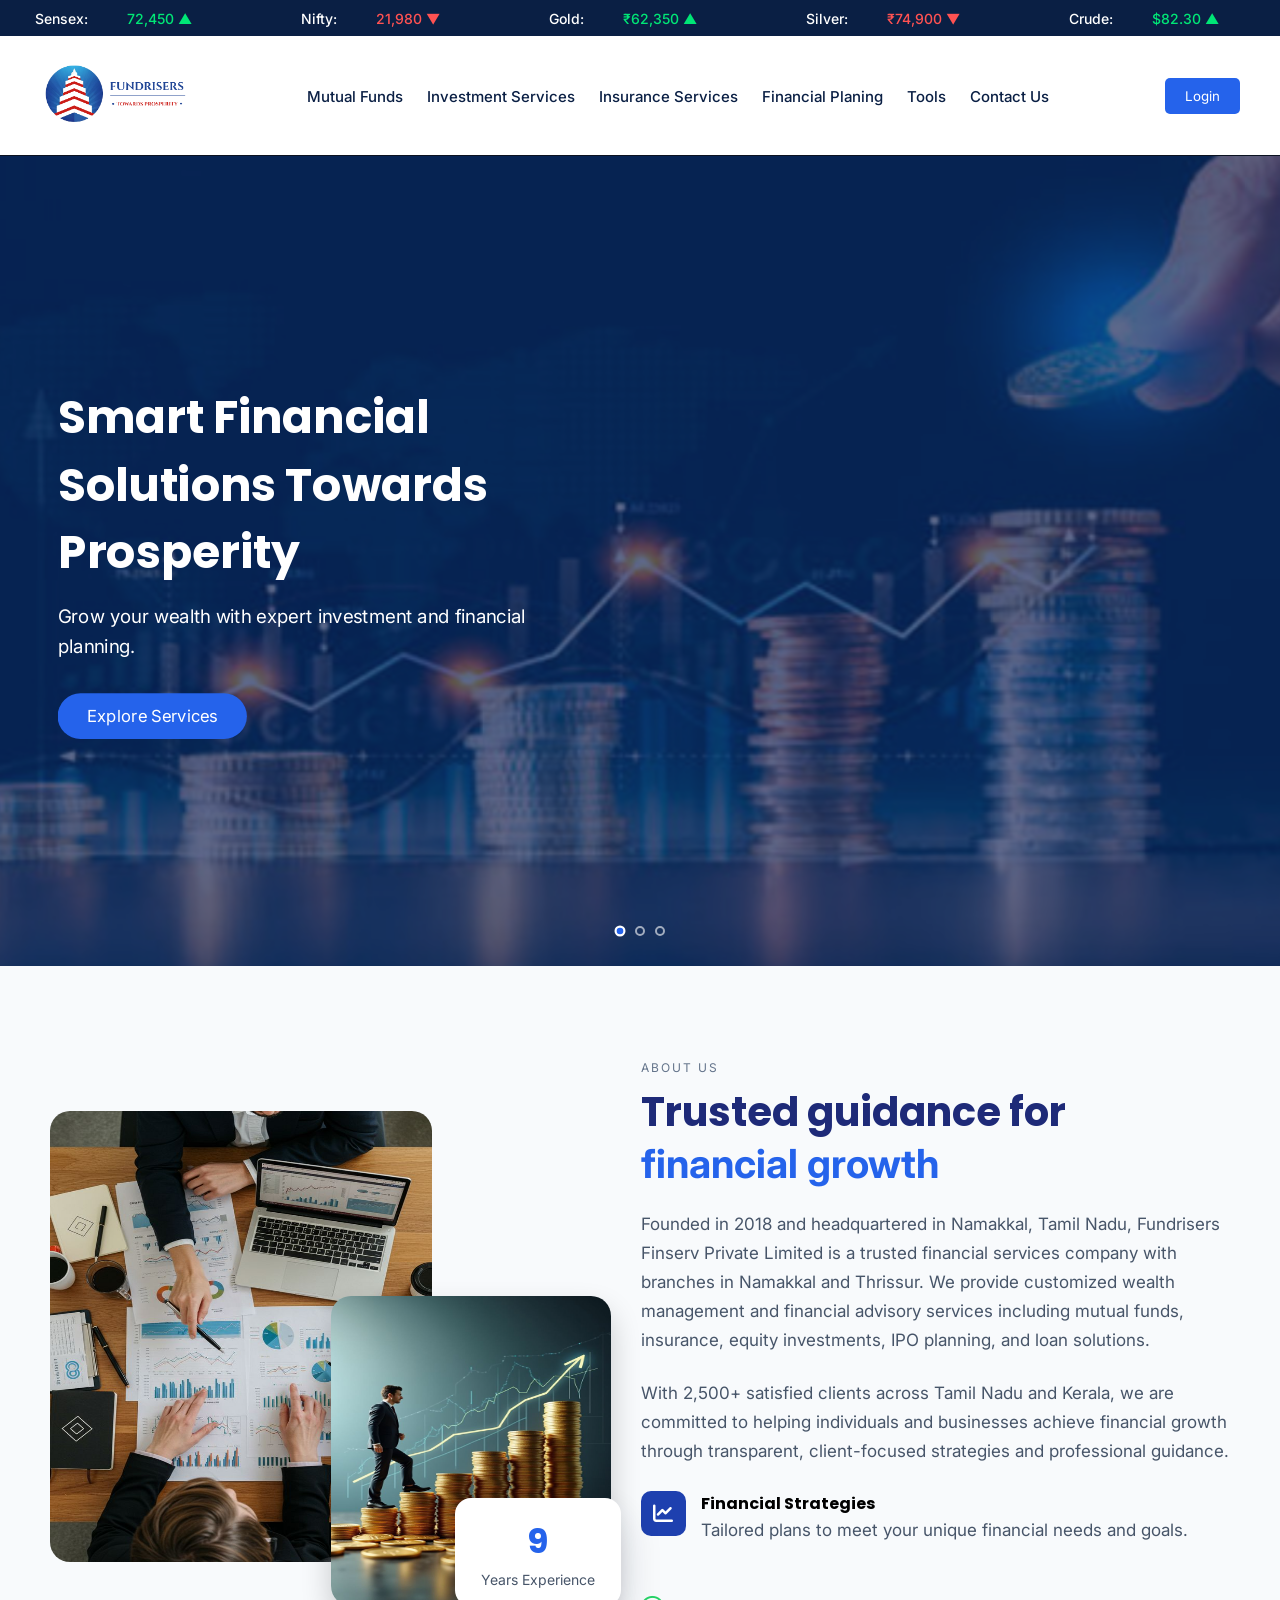
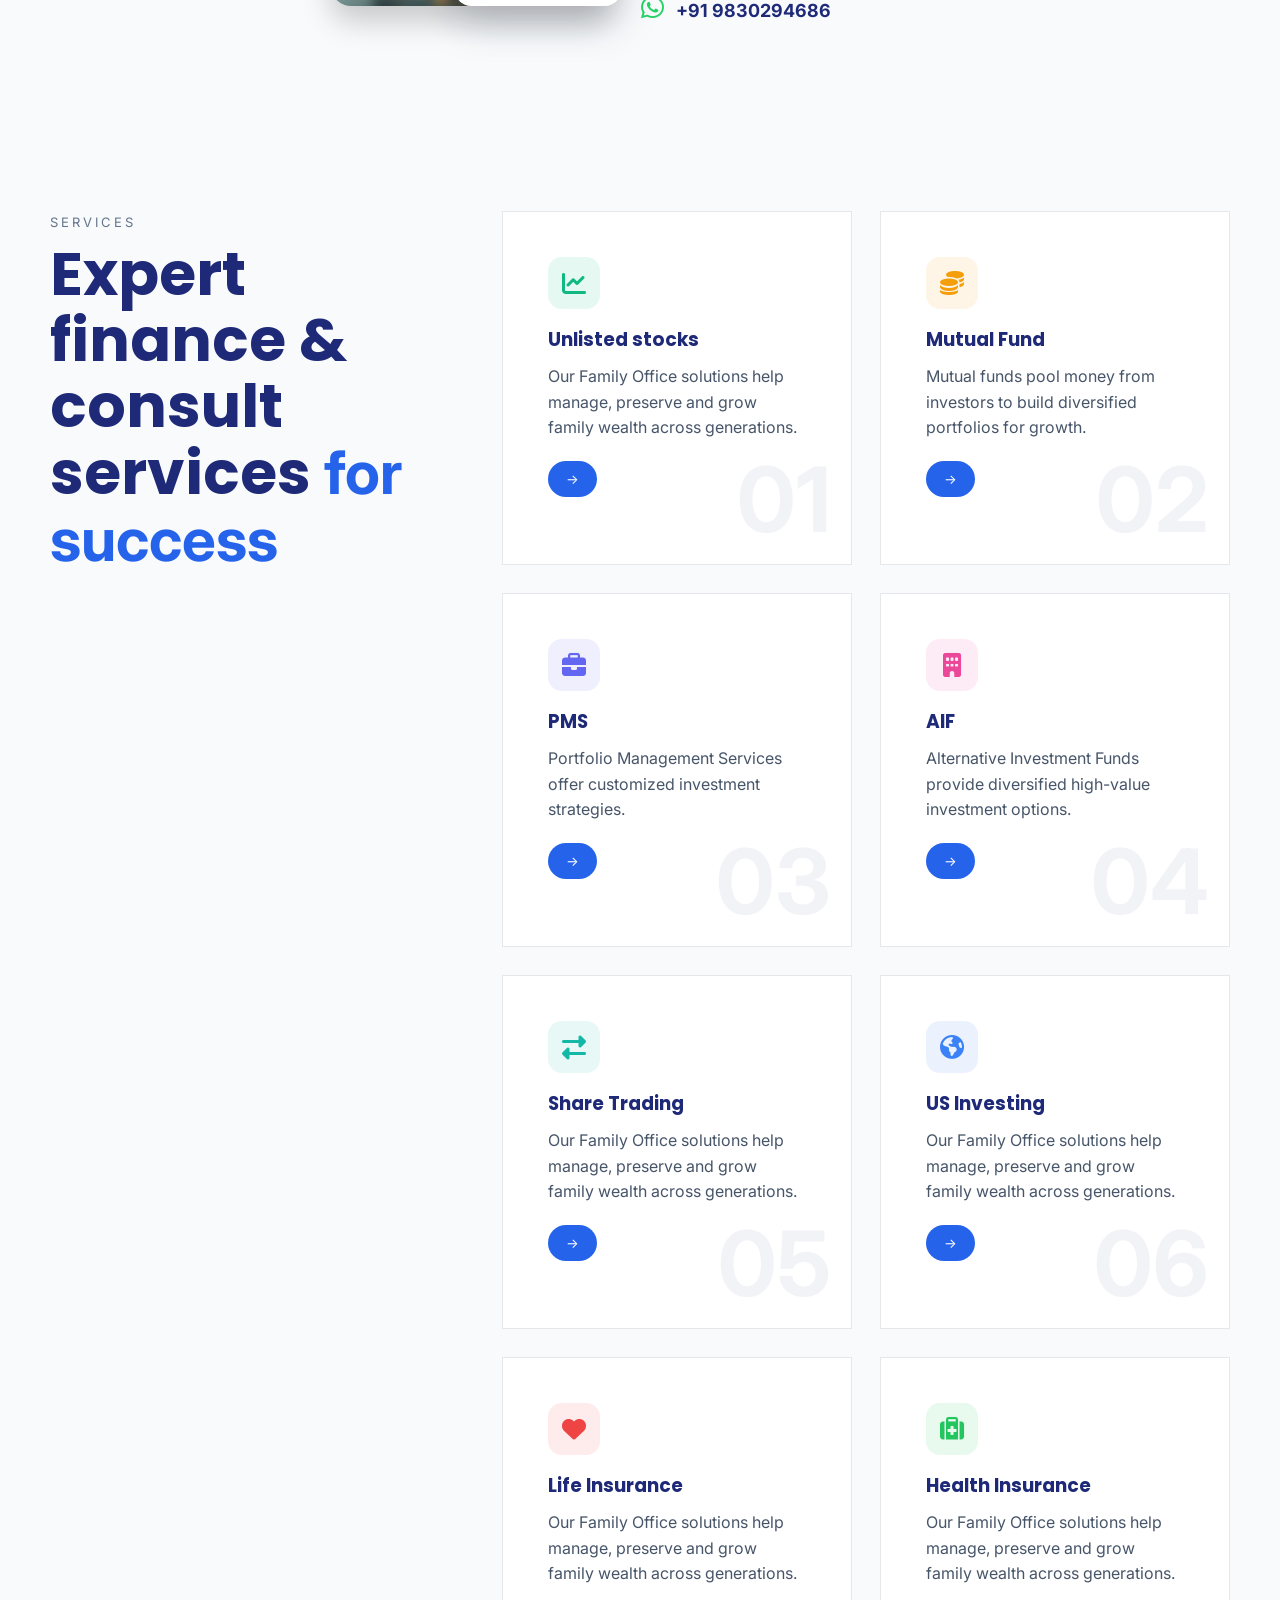
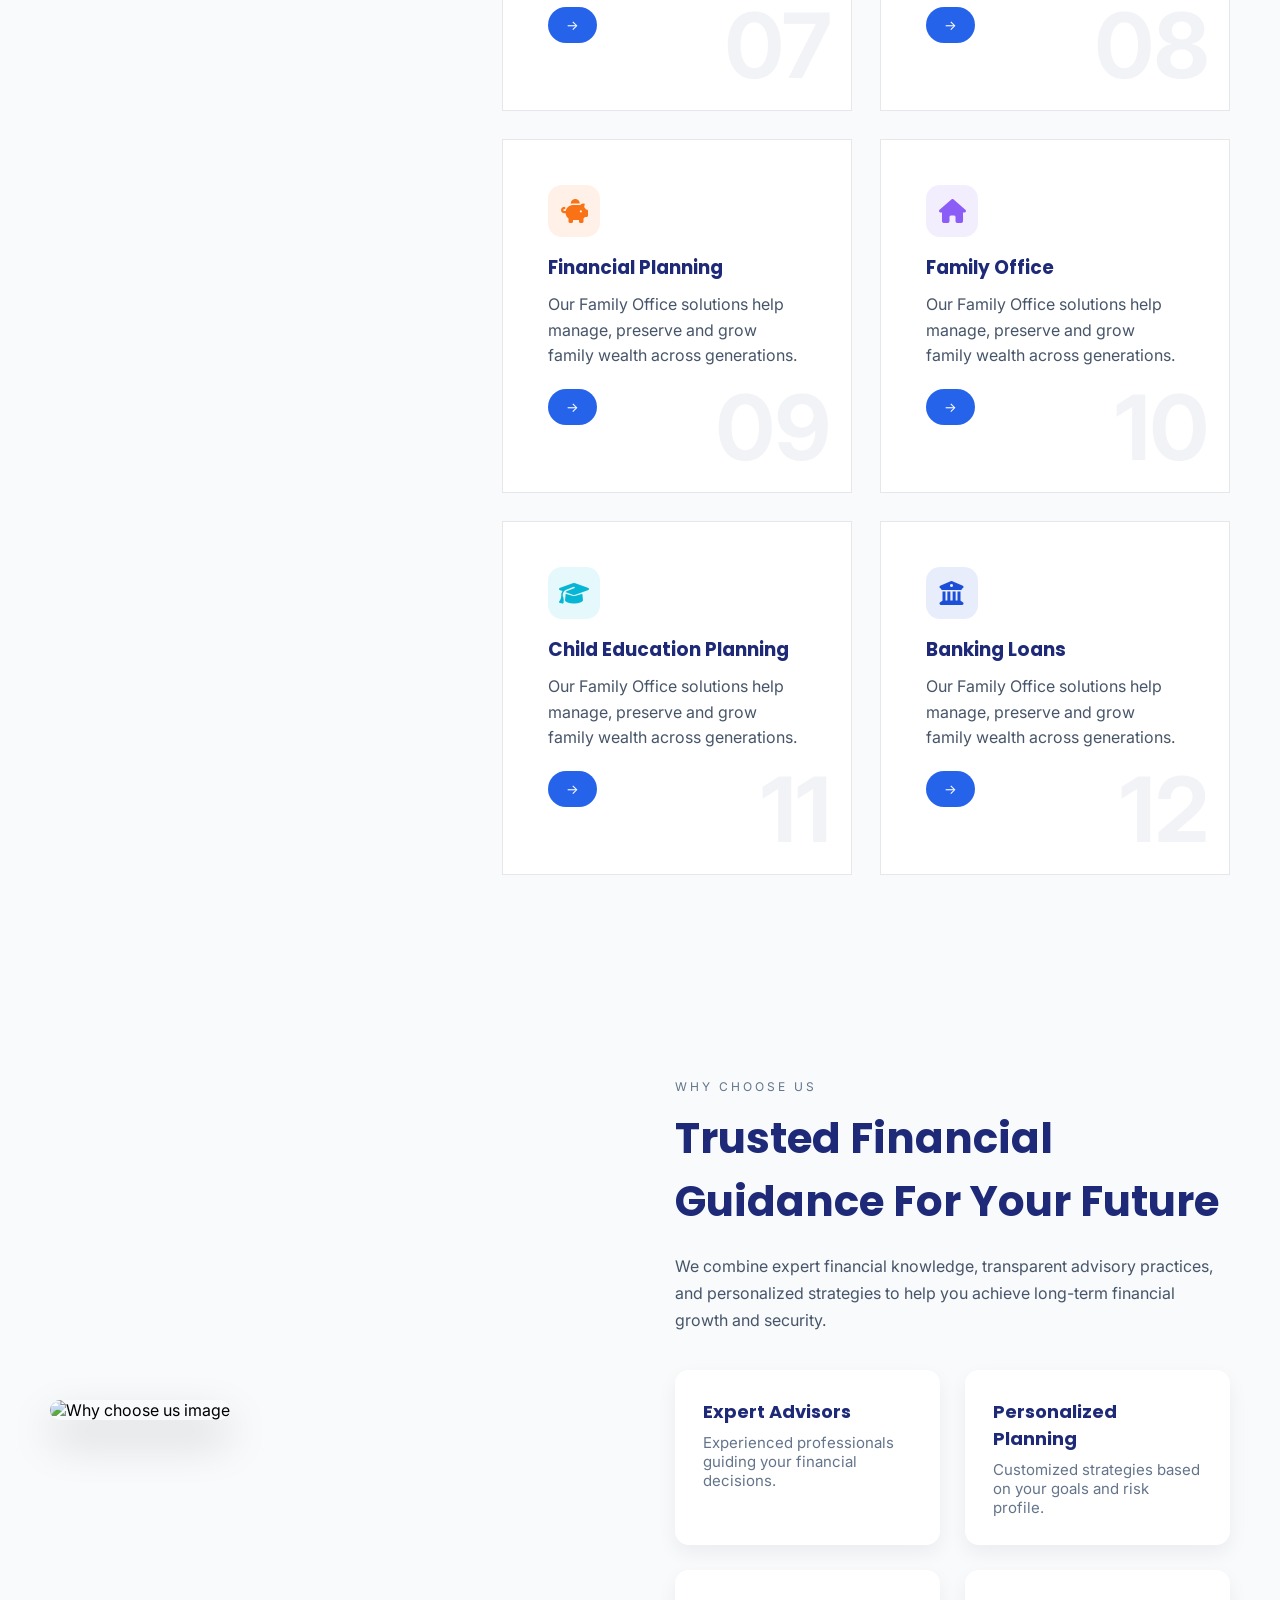
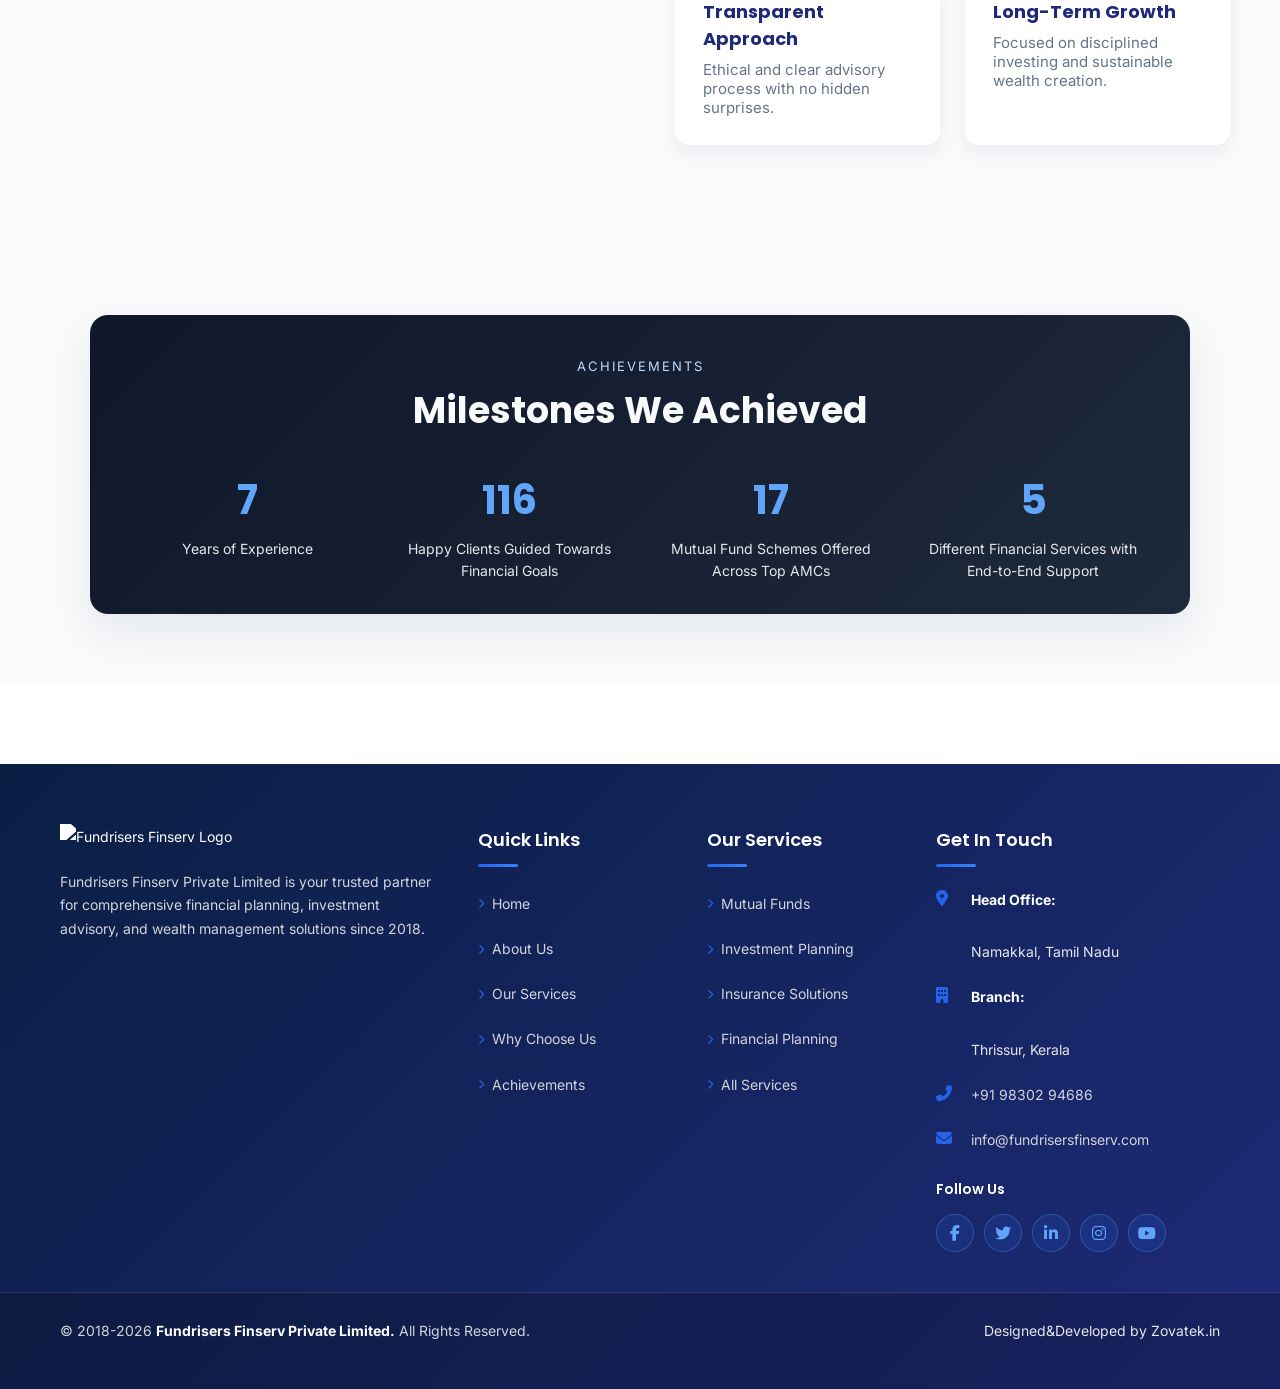
==== commit b7d6c377: "feat: add colored icon boxes to all 12 service cards - Each service icon now has a unique color usin" ====
--- a/index.html
+++ b/index.html
@@ -156,7 +156,7 @@
     <div class="services-right">
 
       <div class="service-box">
-        <div class="icon"><i class="fas fa-chart-line"></i></div>
+        <div class="icon" style="--icon-color:#10B981;--icon-bg:rgba(16,185,129,0.10)"><i class="fas fa-chart-line"></i></div>
         <h3>Unlisted stocks</h3>
         <p>Our Family Office solutions help manage, preserve and grow family wealth across generations.</p>
         <button class="arrow">&#8594;</button>
@@ -164,7 +164,7 @@
       </div>
 
       <div class="service-box">
-        <div class="icon"><i class="fas fa-coins"></i></div>
+        <div class="icon" style="--icon-color:#F59E0B;--icon-bg:rgba(245,158,11,0.10)"><i class="fas fa-coins"></i></div>
         <h3>Mutual Fund</h3>
         <p>Mutual funds pool money from investors to build diversified portfolios for growth.</p>
         <button class="arrow">&#8594;</button>
@@ -172,7 +172,7 @@
       </div>
 
       <div class="service-box">
-        <div class="icon"><i class="fas fa-briefcase"></i></div>
+        <div class="icon" style="--icon-color:#6366F1;--icon-bg:rgba(99,102,241,0.10)"><i class="fas fa-briefcase"></i></div>
         <h3>PMS</h3>
         <p>Portfolio Management Services offer customized investment strategies.</p>
         <button class="arrow">&#8594;</button>
@@ -180,7 +180,7 @@
       </div>
 
       <div class="service-box">
-        <div class="icon"><i class="fas fa-building"></i></div>
+        <div class="icon" style="--icon-color:#EC4899;--icon-bg:rgba(236,72,153,0.10)"><i class="fas fa-building"></i></div>
         <h3>AIF</h3>
         <p>Alternative Investment Funds provide diversified high-value investment options.</p>
         <button class="arrow">&#8594;</button>
@@ -188,7 +188,7 @@
       </div>
 
       <div class="service-box fade-scroll">
-        <div class="icon"><i class="fas fa-exchange-alt"></i></div>
+        <div class="icon" style="--icon-color:#14B8A6;--icon-bg:rgba(20,184,166,0.10)"><i class="fas fa-exchange-alt"></i></div>
         <h3>Share Trading</h3>
         <p>Our Family Office solutions help manage, preserve and grow family wealth across generations.</p>
         <button class="arrow">&#8594;</button>
@@ -196,7 +196,7 @@
       </div>
 
       <div class="service-box fade-scroll">
-        <div class="icon"><i class="fas fa-globe-americas"></i></div>
+        <div class="icon" style="--icon-color:#3B82F6;--icon-bg:rgba(59,130,246,0.10)"><i class="fas fa-globe-americas"></i></div>
         <h3>US Investing</h3>
         <p>Our Family Office solutions help manage, preserve and grow family wealth across generations.</p>
         <button class="arrow">&#8594;</button>
@@ -204,7 +204,7 @@
       </div>
 
       <div class="service-box fade-scroll">
-        <div class="icon"><i class="fas fa-heart"></i></div>
+        <div class="icon" style="--icon-color:#EF4444;--icon-bg:rgba(239,68,68,0.10)"><i class="fas fa-heart"></i></div>
         <h3>Life Insurance</h3>
         <p>Our Family Office solutions help manage, preserve and grow family wealth across generations.</p>
         <button class="arrow">&#8594;</button>
@@ -212,7 +212,7 @@
       </div>
 
       <div class="service-box fade-scroll">
-        <div class="icon"><i class="fas fa-medkit"></i></div>
+        <div class="icon" style="--icon-color:#22C55E;--icon-bg:rgba(34,197,94,0.10)"><i class="fas fa-medkit"></i></div>
         <h3>Health Insurance</h3>
         <p>Our Family Office solutions help manage, preserve and grow family wealth across generations.</p>
         <button class="arrow">&#8594;</button>
@@ -220,7 +220,7 @@
       </div>
 
       <div class="service-box fade-scroll">
-        <div class="icon"><i class="fas fa-piggy-bank"></i></div>
+        <div class="icon" style="--icon-color:#F97316;--icon-bg:rgba(249,115,22,0.10)"><i class="fas fa-piggy-bank"></i></div>
         <h3>Financial Planning</h3>
         <p>Our Family Office solutions help manage, preserve and grow family wealth across generations.</p>
         <button class="arrow">&#8594;</button>
@@ -228,7 +228,7 @@
       </div>
 
       <div class="service-box fade-scroll">
-        <div class="icon"><i class="fas fa-home"></i></div>
+        <div class="icon" style="--icon-color:#8B5CF6;--icon-bg:rgba(139,92,246,0.10)"><i class="fas fa-home"></i></div>
         <h3>Family Office</h3>
         <p>Our Family Office solutions help manage, preserve and grow family wealth across generations.</p>
         <button class="arrow">&#8594;</button>
@@ -236,7 +236,7 @@
       </div>
 
       <div class="service-box fade-scroll">
-        <div class="icon"><i class="fas fa-graduation-cap"></i></div>
+        <div class="icon" style="--icon-color:#06B6D4;--icon-bg:rgba(6,182,212,0.10)"><i class="fas fa-graduation-cap"></i></div>
         <h3>Child Education Planning</h3>
         <p>Our Family Office solutions help manage, preserve and grow family wealth across generations.</p>
         <button class="arrow">&#8594;</button>
@@ -244,7 +244,7 @@
       </div>
 
       <div class="service-box fade-scroll">
-        <div class="icon"><i class="fas fa-university"></i></div>
+        <div class="icon" style="--icon-color:#1D4ED8;--icon-bg:rgba(29,78,216,0.10)"><i class="fas fa-university"></i></div>
         <h3>Banking Loans</h3>
         <p>Our Family Office solutions help manage, preserve and grow family wealth across generations.</p>
         <button class="arrow">&#8594;</button>
--- a/assets/css/style.css
+++ b/assets/css/style.css
@@ -693,9 +693,17 @@
 /* ICON */
 
 .service-box .icon{
-  font-size:30px;
-  margin-bottom:15px;
-  transition: transform 0.35s ease, color 0.35s ease;
+  width: 52px;
+  height: 52px;
+  border-radius: 14px;
+  display: inline-flex;
+  align-items: center;
+  justify-content: center;
+  font-size: 24px;
+  margin-bottom:16px;
+  background: var(--icon-bg, rgba(37,99,235,0.09));
+  color: var(--icon-color, #2563EB);
+  transition: transform 0.35s ease, color 0.35s ease, background 0.35s ease;
   position:relative;
   z-index:1;
 }
@@ -752,6 +760,10 @@
 .services-right .service-box:hover p,
 .services-right .service-box:hover .icon{
   color:#ffffff;
+}
+
+.services-right .service-box:hover .icon{
+  background: rgba(255,255,255,0.15);
 }
 
 .services-right .service-box:hover .arrow{
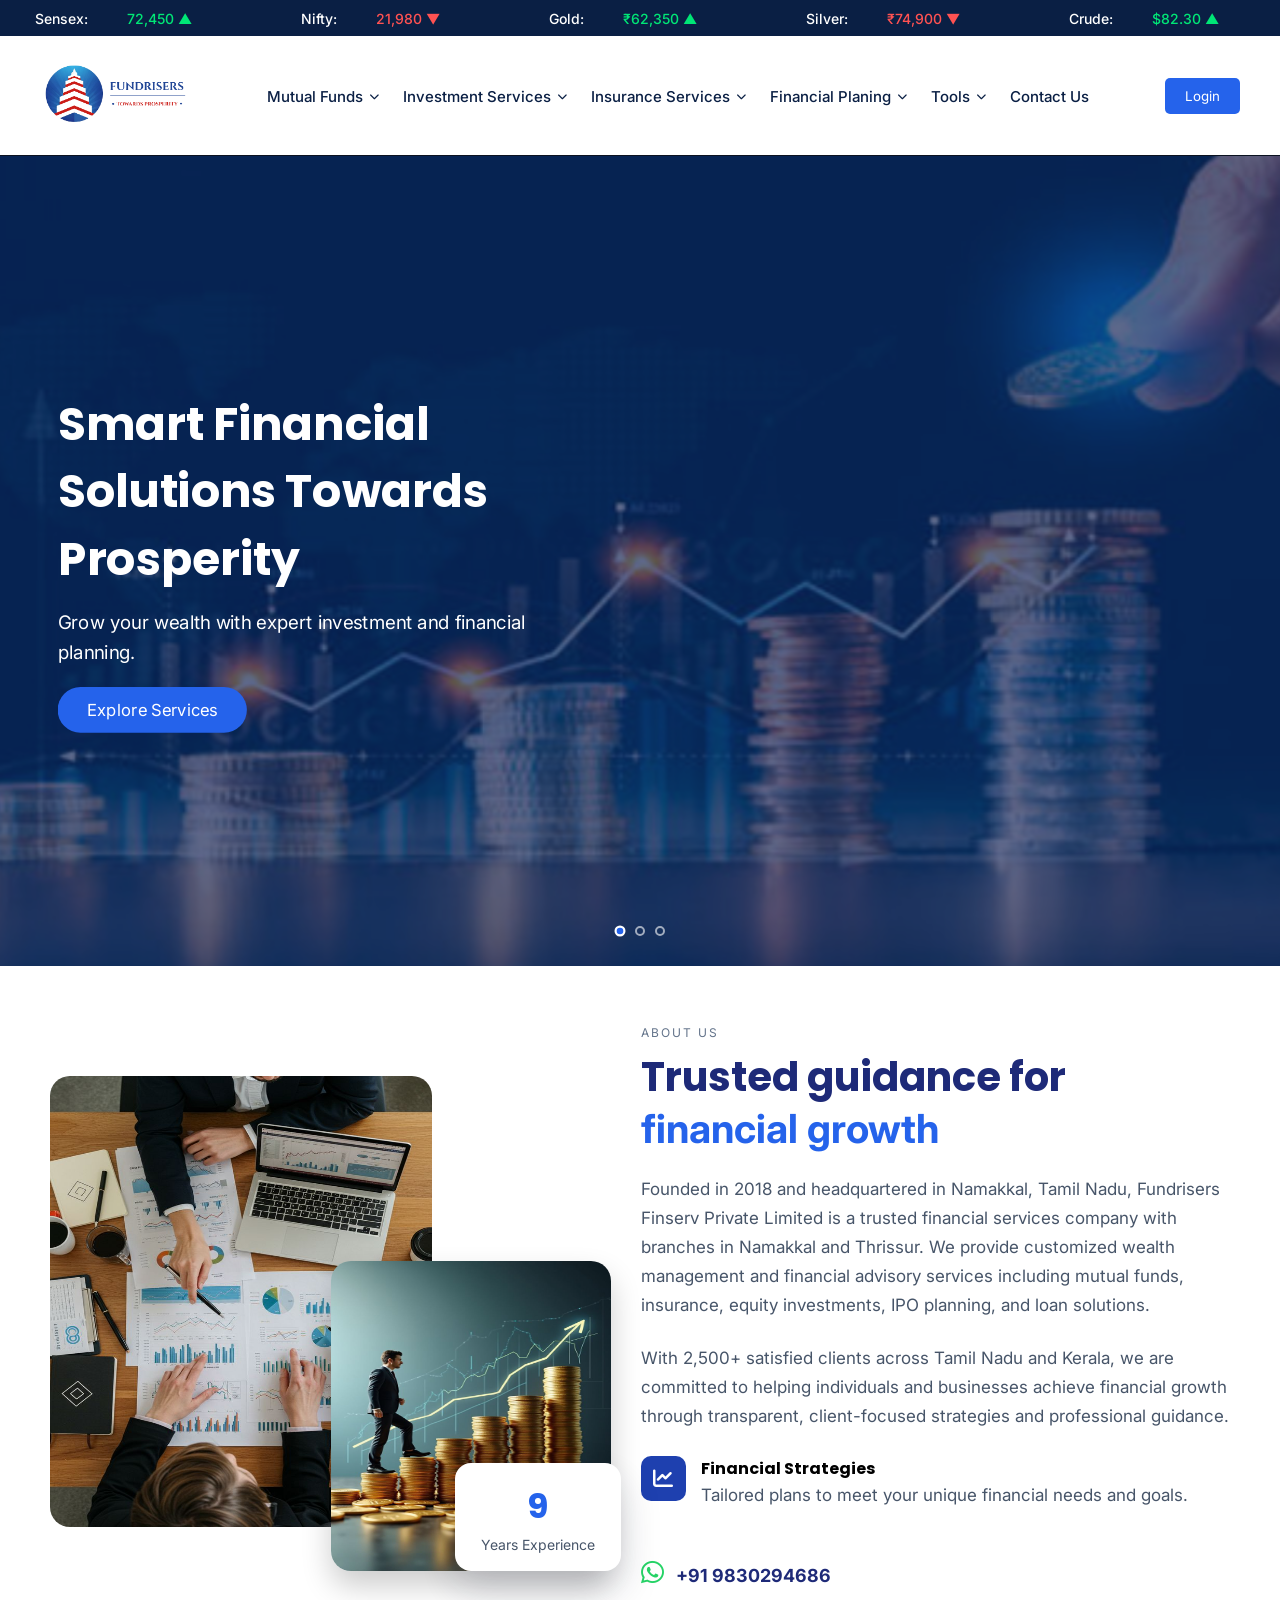
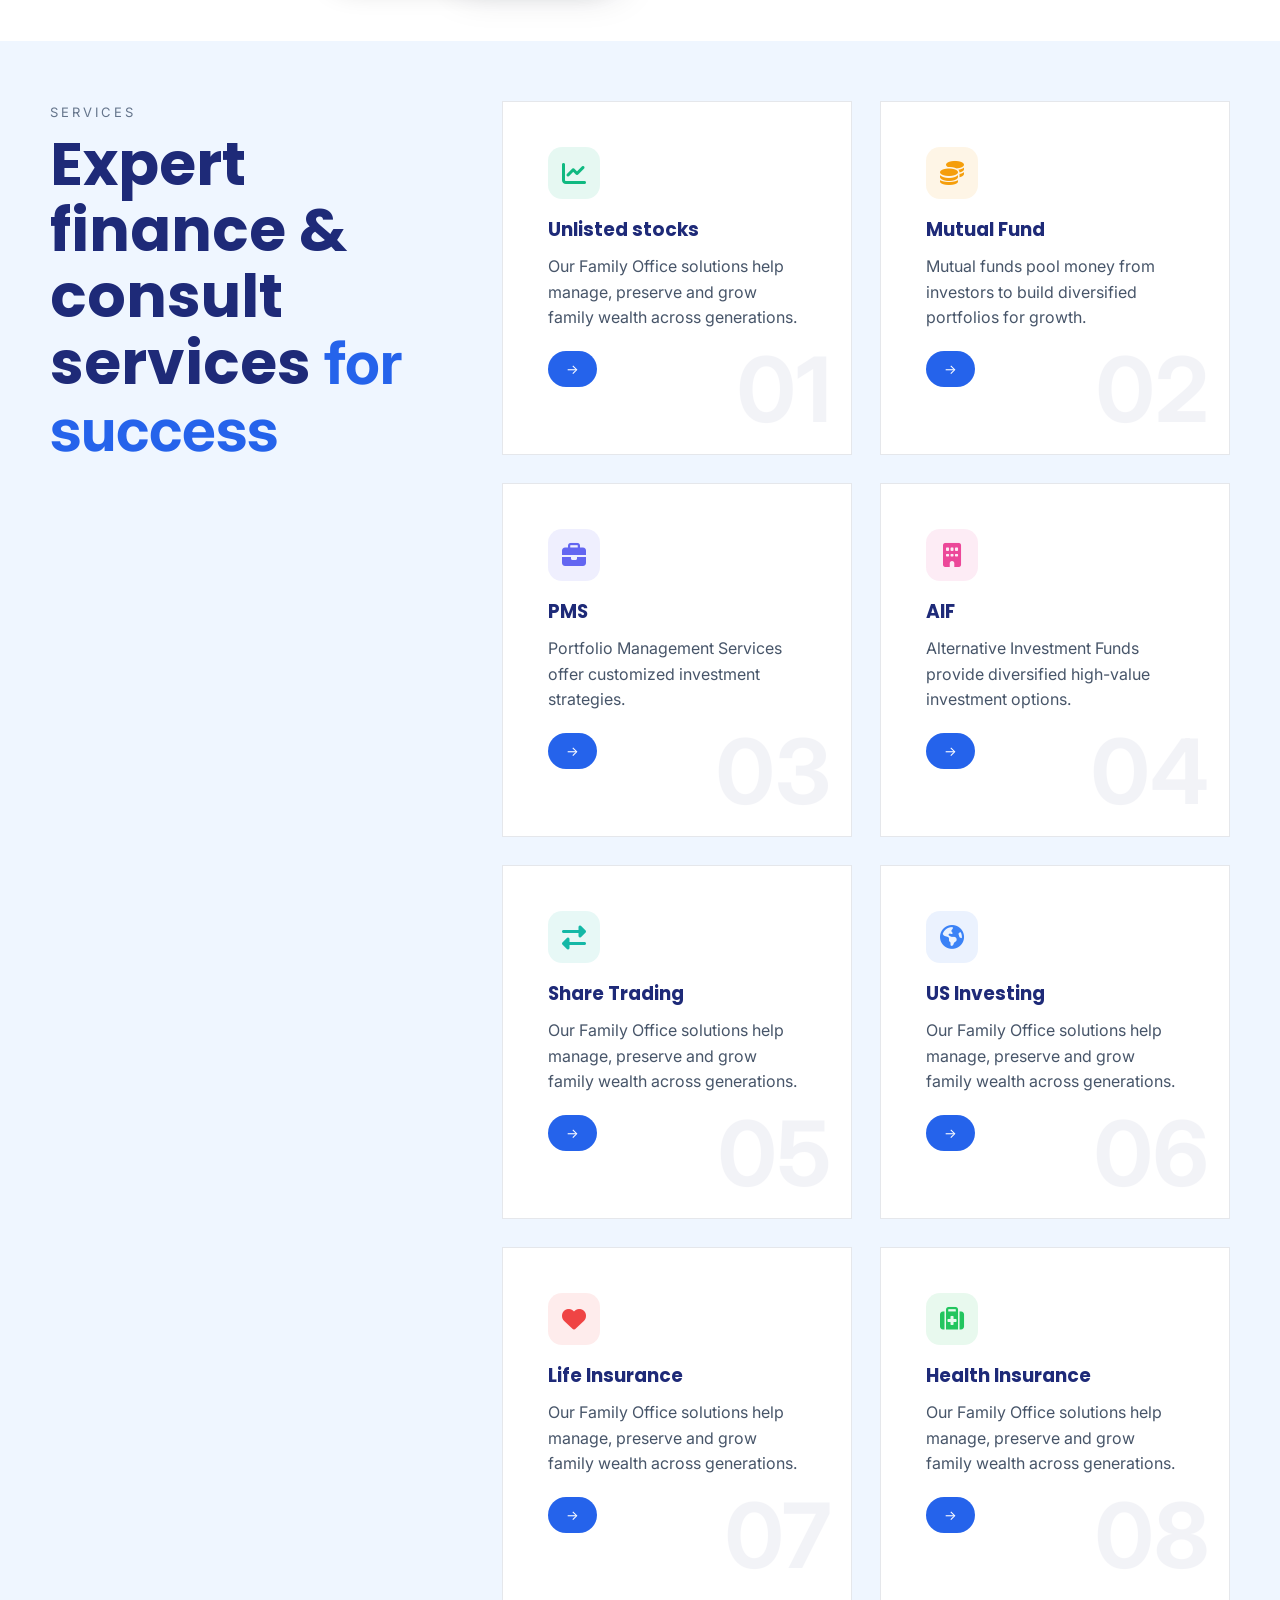
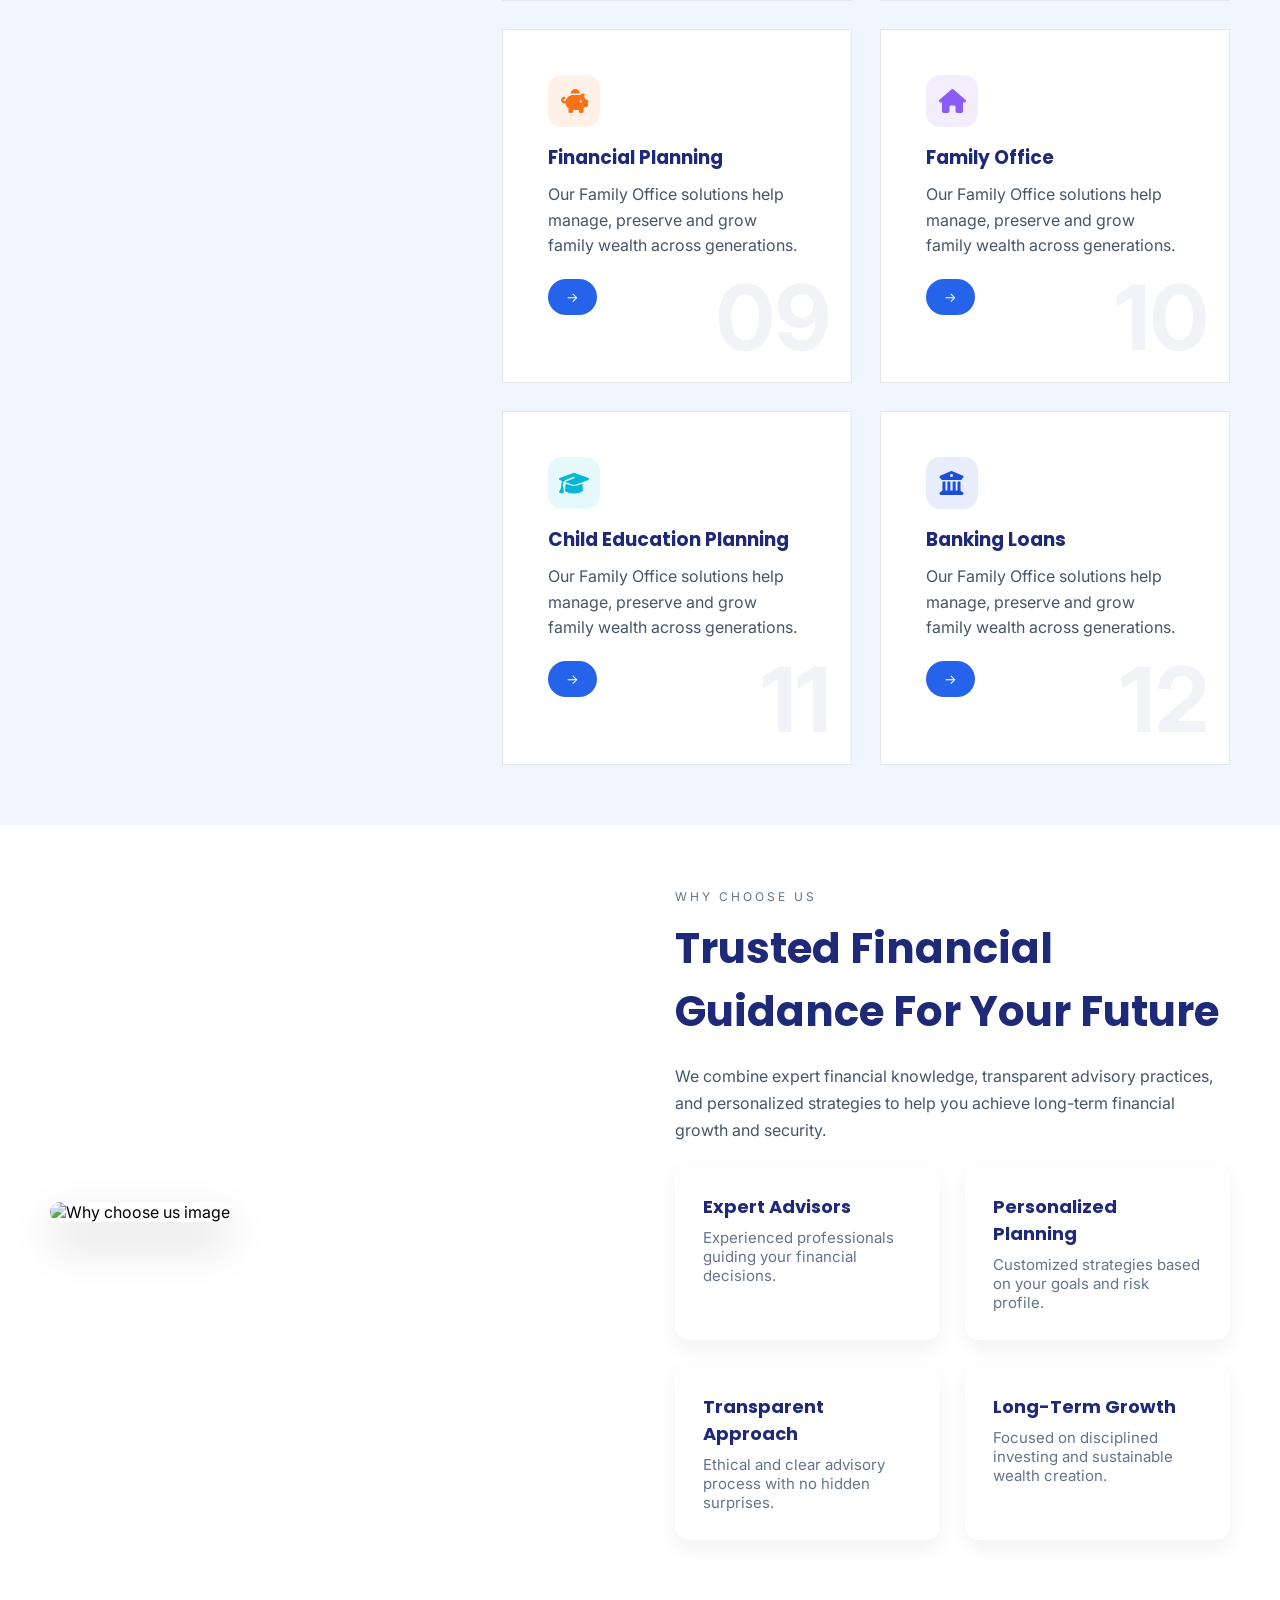
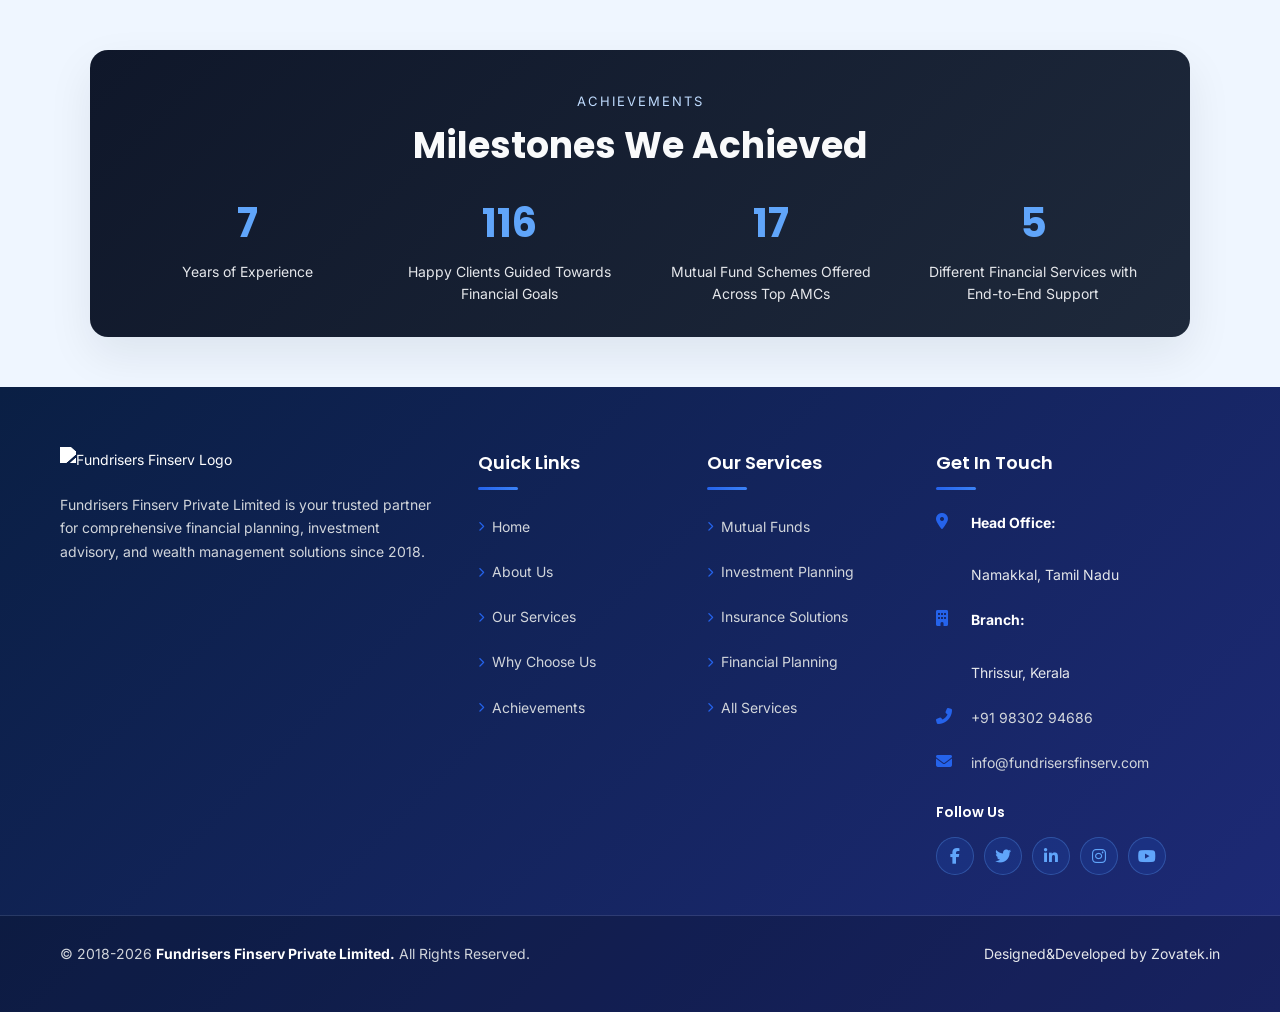
==== commit 5cac2754: "latest update" ====
--- a/index.html
+++ b/index.html
@@ -11,13 +11,14 @@
     <link href="https://fonts.googleapis.com/css2?family=Inter:wght@300;400;500;600;700&display=swap" rel="stylesheet">
     <link href="https://fonts.googleapis.com/css2?family=Poppins:wght@300;400;500;600;700&display=swap" rel="stylesheet">
 
-    
+
     <link rel="stylesheet" href="https://cdnjs.cloudflare.com/ajax/libs/font-awesome/6.5.1/css/all.min.css"/>
      <link rel="stylesheet" href="https://cdnjs.cloudflare.com/ajax/libs/font-awesome/6.5.1/css/all.min.css"/>
 
  <link href="https://unpkg.com/aos@2.3.1/dist/aos.css" rel="stylesheet">
     <link rel="stylesheet" href="assets/css/style.css?v=2">
     <link rel="stylesheet" href="assets/css/responsive.css?v=2">
+    <link rel="stylesheet" href="assets/css/mobile-dropdown-fix.css?v=1">
     <link rel="stylesheet" href="components/style.css?v=2">
 
 </head>
--- a/assets/css/style.css
+++ b/assets/css/style.css
@@ -25,6 +25,14 @@
 
 section{
   scroll-margin-top:120px;
+}
+
+/* UNIVERSAL CONTAINER */
+
+.container{
+  width:90%;
+  max-width:1400px;
+  margin:0 auto;
 }
 
 /* TOP HEADER */
@@ -173,6 +181,20 @@
 /* Dropdown (Services, Tools, etc.) */
 .nav-item-has-dropdown{
     position:relative;
+}
+
+/* Desktop dropdown arrow indicator */
+.nav-item-has-dropdown > a::after {
+    content: '\f078';
+    font-family: 'Font Awesome 6 Free';
+    font-weight: 900;
+    font-size: 10px;
+    margin-left: 6px;
+    transition: transform 0.3s ease;
+}
+
+.nav-item-has-dropdown:hover > a::after {
+    transform: rotate(180deg);
 }
 
 .services-dropdown,
@@ -195,8 +217,9 @@
 .tools-dropdown li{
     padding:8px 16px;
     white-space:nowrap;
-    font-size:14px;
+    font-size:15px !important;
     color:#1E2A78;
+    line-height:1.5;
 }
 
 .services-dropdown li:hover,
@@ -306,7 +329,7 @@
 
 .hero-content p{
     font-size:18px;
-    margin-bottom:30px;
+    margin-bottom:18px;
     line-height:1.6;
 }
 
@@ -401,8 +424,8 @@
 /* ABOUT HOME SECTION */
 
 .about-modern{
-  padding:100px 60px;
-  background:#F8FAFC;
+  padding:65px 60px;
+  background:#ffffff;
 }
 
 .about-wrapper{
@@ -602,8 +625,8 @@
 /* SERVICES OVERVIEW */
 
 .services-split{
-  padding:120px 70px;
-  background:#F8FAFC;
+  padding:70px 70px;
+  background:#EFF6FF;
   min-height:100vh;
   display:flex;
   align-items:stretch;
@@ -814,7 +837,7 @@
 /* HOME SERVICES SECTION (index.html) */
 
 .services-pro{
-  padding:80px 60px;
+  padding:50px 60px;
   background:#F8FAFC;
   max-width:1400px;
   margin:0 auto;
@@ -825,14 +848,14 @@
   max-width:1400px;
   margin:0 auto;
   background:#F8FAFC;
-  padding:80px 60px;
+  padding:50px 60px;
 }
 
 .services-title{
   font-size:36px;
   color:#1E2A78;
   text-align:center;
-  margin-bottom:32px;
+  margin-bottom:20px;
 }
 
 .services-grid{
@@ -916,8 +939,8 @@
 /* WHY CHOOSE US */
 
 .why-section{
-  padding:120px 70px;
-  background:#F8FAFC;              /* match global light background */
+  padding:70px 70px;
+  background:#ffffff;              /* match global light background */
 }
 
 .why-container{
@@ -951,7 +974,7 @@
 
 .why-intro{
   color:#475569;                   /* same body tone as about section */
-  margin-bottom:35px;
+  margin-bottom:20px;
   line-height:1.7;
 }
 
@@ -1048,9 +1071,9 @@
 
 
 .achievements{
-  background:#F8FAFC;           /* match site light background */
+  background:#EFF6FF;           /* match site light background */
   color:#0F172A;
-  padding:70px 70px;            /* reduced vertical height */
+  padding:50px 70px;            /* reduced vertical height */
   text-align:center;
 }
 
@@ -1072,7 +1095,7 @@
 
 .achievements h2{
   font-size:36px;
-  margin:8px 0 32px;            /* tighter spacing */
+  margin:8px 0 20px;            /* tighter spacing */
   color:#F9FAFB;                /* near-white heading for contrast on dark */
 }
 
@@ -1122,7 +1145,7 @@
 @media(min-width:1440px){
 
   .services-split{
-    padding:120px 80px;
+    padding:70px 80px;
   }
 
   .services-container{
@@ -1143,7 +1166,7 @@
   }
 
   .services-pro{
-    padding:100px 80px;
+    padding:60px 80px;
   }
 
   .services-grid{
@@ -1151,11 +1174,11 @@
   }
 
   .why-section{
-    padding:120px 80px;
+    padding:70px 80px;
   }
 
   .achievements{
-    padding:80px;
+    padding:55px 80px;
   }
 
 }
@@ -1229,3 +1252,50 @@
   font-size:18px;
   cursor:pointer;
 }*/
+
+/* ================================================
+   DROPDOWN FONT SIZE STANDARDIZATION FIX
+   Ensures consistent font sizes across all breakpoints
+   ================================================ */
+
+/* Base dropdown font size - applies to all screen sizes */
+.services-dropdown li,
+.tools-dropdown li,
+.services-dropdown li a,
+.tools-dropdown li a {
+    font-size: 15px !important;
+    line-height: 1.5 !important;
+}
+
+/* Mobile and tablet consistency */
+@media (max-width: 768px) {
+    .services-dropdown li,
+    .tools-dropdown li,
+    .services-dropdown li a,
+    .tools-dropdown li a {
+        font-size: 15px !important;
+        line-height: 1.5 !important;
+    }
+}
+
+/* Small mobile devices */
+@media (max-width: 480px) {
+    .services-dropdown li,
+    .tools-dropdown li,
+    .services-dropdown li a,
+    .tools-dropdown li a {
+        font-size: 15px !important;
+        line-height: 1.5 !important;
+    }
+}
+
+/* Extra small devices - ensure readability */
+@media (max-width: 360px) {
+    .services-dropdown li,
+    .tools-dropdown li,
+    .services-dropdown li a,
+    .tools-dropdown li a {
+        font-size: 15px !important;
+        line-height: 1.5 !important;
+    }
+}
--- a/assets/css/responsive.css
+++ b/assets/css/responsive.css
@@ -49,7 +49,7 @@
     }
 
     .about-modern {
-        padding: 110px 120px;
+        padding: 65px 120px;
     }
 
     .img-main {
@@ -67,7 +67,7 @@
     }
 
     .services-split {
-        padding: 130px 120px;
+        padding: 75px 120px;
     }
 
     .services-left h2 {
@@ -79,7 +79,7 @@
     }
 
     .why-section {
-        padding: 130px 120px;
+        padding: 75px 120px;
     }
 
     .why-content h2 {
@@ -87,7 +87,7 @@
     }
 
     .achievements {
-        padding: 90px 120px;
+        padding: 55px 120px;
     }
 
     .achieve-container {
@@ -96,6 +96,62 @@
 
     .achieve-box h3 {
         font-size: 48px;
+    }
+}
+
+
+/* ---------------------------------------------------------------
+   EXTRA LARGE DESKTOP  (>= 1600px)
+   --------------------------------------------------------------- */
+@media (min-width: 1600px) {
+    .container {
+        max-width: 1600px;
+    }
+
+    .hero-content h1,
+    .hero-content h1 {
+        font-size: 68px;
+    }
+
+    .navbar {
+        padding: 18px 120px;
+    }
+
+    .hero-content {
+        left: 140px;
+        max-width: 680px;
+    }
+
+    .about-modern {
+        padding: 70px 140px;
+    }
+
+    .about-content h2 {
+        font-size: 50px;
+    }
+
+    .services-split {
+        padding: 80px 140px;
+    }
+
+    .services-left h2 {
+        font-size: 72px;
+    }
+
+    .why-section {
+        padding: 80px 140px;
+    }
+
+    .why-content h2 {
+        font-size: 52px;
+    }
+
+    .achievements {
+        padding: 60px 140px;
+    }
+
+    .achieve-container {
+        max-width: 1460px;
     }
 }
 
@@ -109,15 +165,15 @@
     }
 
     .services-split {
-        padding: 100px 50px;
+        padding: 60px 50px;
     }
 
     .why-section {
-        padding: 100px 50px;
+        padding: 60px 50px;
     }
 
     .about-modern {
-        padding: 90px 50px;
+        padding: 55px 50px;
     }
 
     .hero-content h1 {
@@ -153,7 +209,7 @@
     }
 
     .about-modern {
-        padding: 80px 40px;
+        padding: 50px 40px;
     }
 
     .about-content h2 {
@@ -161,7 +217,7 @@
     }
 
     .services-split {
-        padding: 80px 40px;
+        padding: 50px 40px;
     }
 
     .services-left h2 {
@@ -169,7 +225,7 @@
     }
 
     .why-section {
-        padding: 80px 40px;
+        padding: 50px 40px;
     }
 
     .why-content h2 {
@@ -177,7 +233,7 @@
     }
 
     .achievements {
-        padding: 60px 40px;
+        padding: 40px 40px;
     }
 }
 
@@ -192,7 +248,7 @@
     }
 
     .services-split {
-        padding: 80px 28px;
+        padding: 50px 28px;
         min-height: 0;
         display: block;
     }
@@ -397,22 +453,64 @@
         position: static;
     }
 
+    /* Mobile dropdown arrow indicator */
+    @media (max-width: 768px) {
+        .nav-item-has-dropdown > a::after {
+            content: '\f078';
+            font-family: 'Font Awesome 6 Free';
+            font-weight: 900;
+            font-size: 10px;
+            margin-left: 8px;
+            color: #64748B;
+            transition: transform 0.3s ease;
+        }
+
+        .nav-item-has-dropdown.open > a::after {
+            transform: rotate(180deg);
+            color: #2563EB;
+        }
+    }
+
     .services-dropdown,
     .tools-dropdown {
         position: static;
-        background: transparent;
+        background: #F8FAFC;
         border: none;
         box-shadow: none;
-        padding: 4px 0 6px 14px;
-        margin-top: 2px;
+        padding: 8px 0 10px 18px;
+        margin-top: 6px;
+        border-radius: 8px;
+        border-left: 3px solid #2563EB;
     }
 
     .services-dropdown li,
     .tools-dropdown li {
         white-space: normal;
-        font-size: 13px;
-        color: #475569;
-        padding: 5px 0;
+        font-size: 15px !important;
+        color: #1E2A78;
+        padding: 8px 10px;
+        line-height: 1.5;
+        font-weight: 500;
+        border-radius: 6px;
+        margin-bottom: 4px;
+        transition: background 0.2s ease, color 0.2s ease, padding-left 0.2s ease;
+    }
+
+    .services-dropdown li:hover,
+    .tools-dropdown li:hover,
+    .services-dropdown li:active,
+    .tools-dropdown li:active {
+        background: #EFF6FF;
+        color: #2563EB;
+        padding-left: 14px;
+    }
+
+    .services-dropdown li a,
+    .tools-dropdown li a {
+        color: inherit;
+        text-decoration: none;
+        display: block;
+        width: 100%;
     }
 
     .cta-btn {
@@ -456,7 +554,7 @@
 
     /* ── About ── */
     .about-modern {
-        padding: 60px 24px 80px;
+        padding: 40px 24px 50px;
     }
 
     .about-wrapper {
@@ -525,7 +623,7 @@
 
     /* ── Services ── */
     .services-split {
-        padding: 60px 20px;
+        padding: 40px 20px;
     }
 
     .services-right {
@@ -539,7 +637,7 @@
 
     /* ── Why Choose Us ── */
     .why-section {
-        padding: 60px 24px;
+        padding: 40px 24px;
     }
 
     .why-container {
@@ -558,7 +656,7 @@
 
     /* ── Achievements ── */
     .achievements {
-        padding: 50px 20px;
+        padding: 35px 20px;
     }
 
     .achieve-container {
@@ -600,7 +698,7 @@
     }
 
     .about-modern {
-        padding: 52px 18px 70px;
+        padding: 36px 18px 44px;
     }
 
     .about-content h2,
@@ -715,7 +813,7 @@
     }
 
     .about-modern {
-        padding: 48px 16px 72px;
+        padding: 32px 16px 44px;
     }
 
     .about-images .img-main {
@@ -757,7 +855,7 @@
     }
 
     .services-split {
-        padding: 48px 16px;
+        padding: 32px 16px;
     }
 
     .services-right {
@@ -781,7 +879,7 @@
     }
 
     .why-section {
-        padding: 48px 16px;
+        padding: 32px 16px;
     }
 
     .why-grid {
@@ -794,7 +892,7 @@
     }
 
     .achievements {
-        padding: 40px 14px;
+        padding: 28px 14px;
     }
 
     .achieve-container {
--- a/assets/css/mobile-dropdown-fix.css
+++ b/assets/css/mobile-dropdown-fix.css
@@ -0,0 +1,97 @@
+/* ================================================
+   MOBILE DROPDOWN VISIBILITY FIX
+   Enhanced visibility for service dropdowns on mobile
+   ================================================ */
+
+/* Mobile screens only */
+@media (max-width: 768px) {
+    /* Ensure dropdown is visible when open */
+    .nav-item-has-dropdown .services-dropdown,
+    .nav-item-has-dropdown .tools-dropdown {
+        display: none;
+        max-height: 0;
+        overflow: hidden;
+        transition: max-height 0.4s ease, opacity 0.3s ease;
+        opacity: 0;
+    }
+
+    /* Show dropdown when parent has 'open' class */
+    .nav-item-has-dropdown.open .services-dropdown,
+    .nav-item-has-dropdown.open .tools-dropdown {
+        display: block;
+        max-height: 600px;
+        opacity: 1;
+    }
+
+    /* Make dropdown links more visible and touch-friendly */
+    .services-dropdown li,
+    .tools-dropdown li {
+        min-height: 44px;
+        display: flex;
+        align-items: center;
+    }
+
+    .services-dropdown li a,
+    .tools-dropdown li a {
+        min-height: 44px;
+        display: flex;
+        align-items: center;
+        padding: 10px;
+        width: 100%;
+    }
+
+    /* Add visual feedback on tap */
+    .services-dropdown li:active,
+    .tools-dropdown li:active {
+        background: #DBEAFE;
+        color: #1D4ED8;
+    }
+
+    /* Improve parent link styling on mobile */
+    .nav-item-has-dropdown > a {
+        display: flex;
+        align-items: center;
+        justify-content: space-between;
+        width: 100%;
+        background: transparent;
+        border-radius: 6px;
+        transition: background 0.2s ease;
+    }
+
+    .nav-item-has-dropdown.open > a {
+        background: #F0F9FF;
+        color: #2563EB;
+        font-weight: 600;
+    }
+
+    /* High contrast for better visibility */
+    .services-dropdown li a,
+    .tools-dropdown li a {
+        color: #1E2A78;
+        font-weight: 500;
+    }
+
+    /* Ensure text is readable */
+    .services-dropdown li a:hover,
+    .tools-dropdown li a:hover {
+        color: #2563EB;
+    }
+}
+
+/* Extra small phones - even larger touch target */
+@media (max-width: 480px) {
+    .services-dropdown li,
+    .tools-dropdown li {
+        min-height: 48px;
+        font-size: 15px !important;
+        display: flex;
+        align-items: center;
+        line-height: 1.5;
+    }
+
+    .services-dropdown li a,
+    .tools-dropdown li a {
+        min-height: 48px;
+        padding: 12px;
+    }
+}
--- a/components/style.css
+++ b/components/style.css
@@ -7,7 +7,7 @@
     color: #E5E7EB;
     font-size: 14px;
     line-height: 1.8;
-    margin-top: 80px;
+    margin-top: 0;
 }
 
 /* Footer Main Section */
@@ -293,7 +293,7 @@
 /* ── Mobile: TRUE 2×2 grid (all 4 cols in equal cells) ── */
 @media (max-width: 768px) {
     .site-footer {
-        margin-top: 50px;
+        margin-top: 0;
     }
 
     .site-footer .footer-main {
